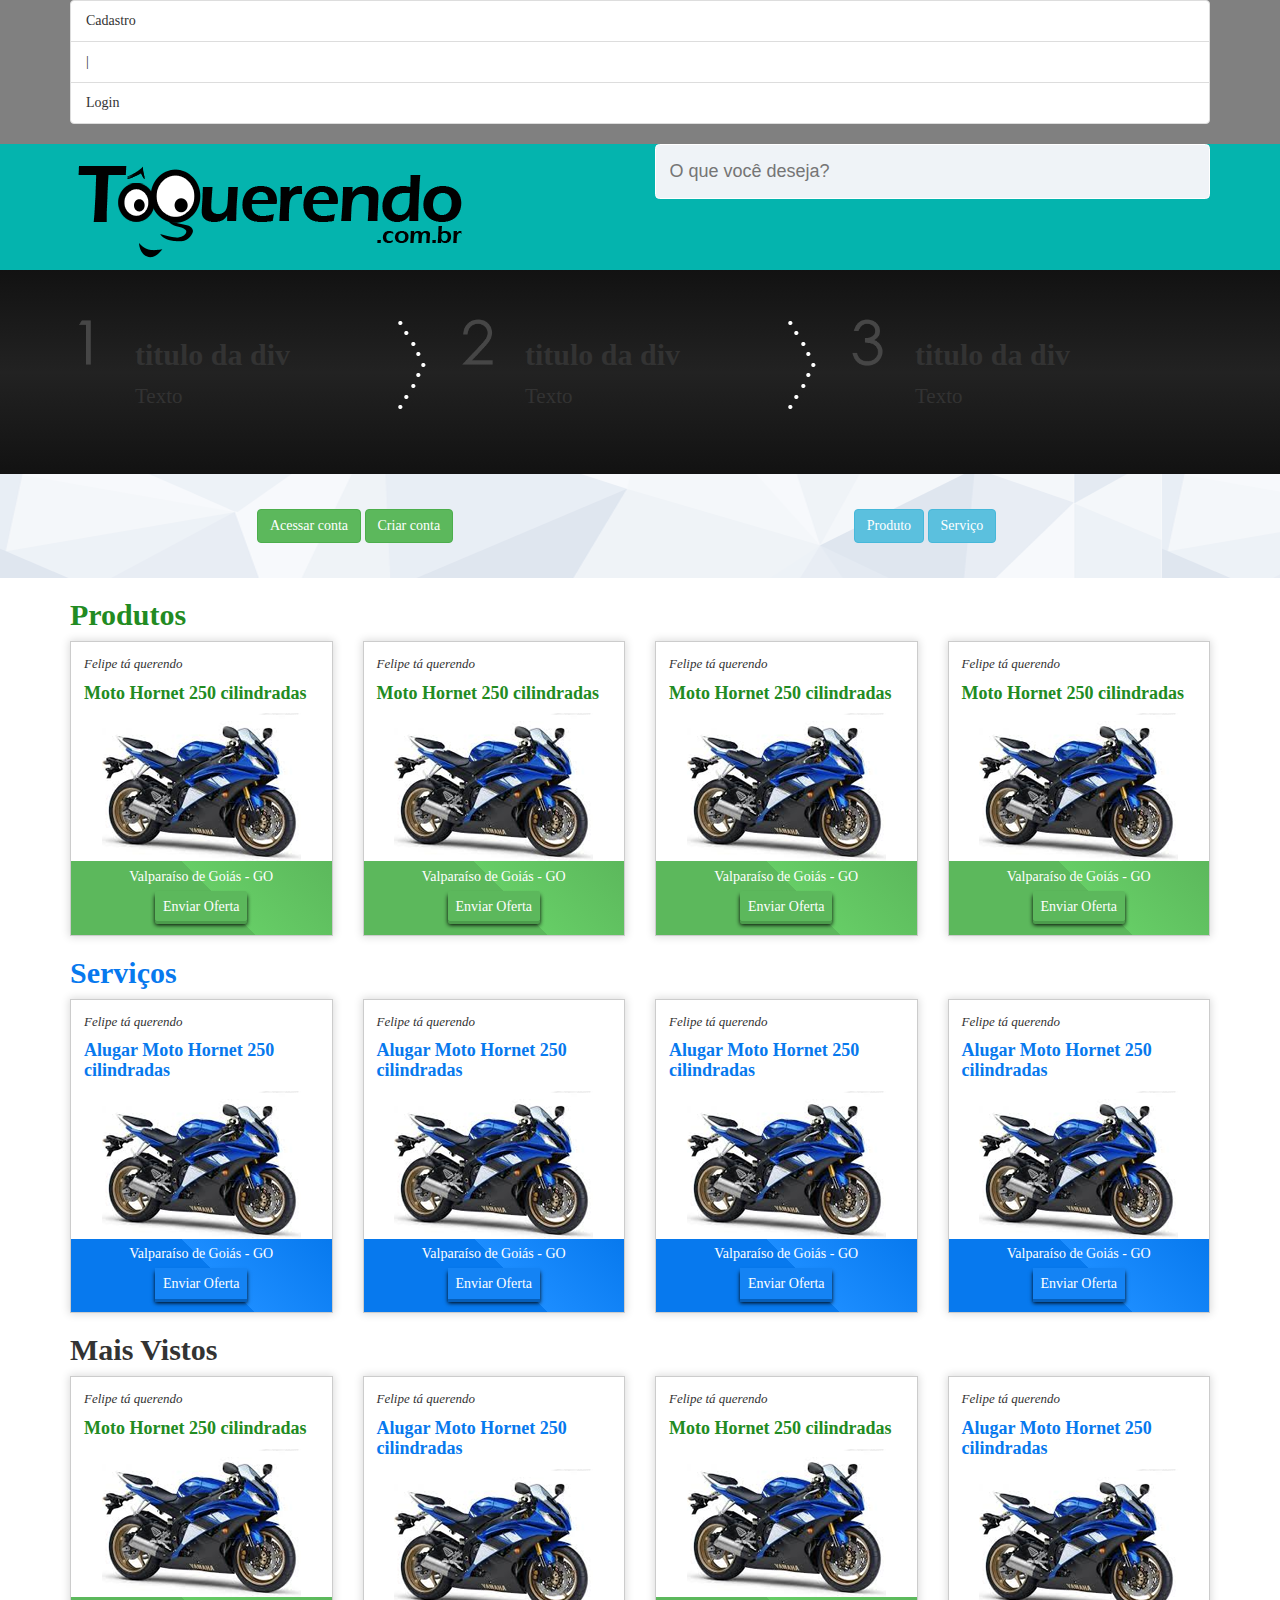
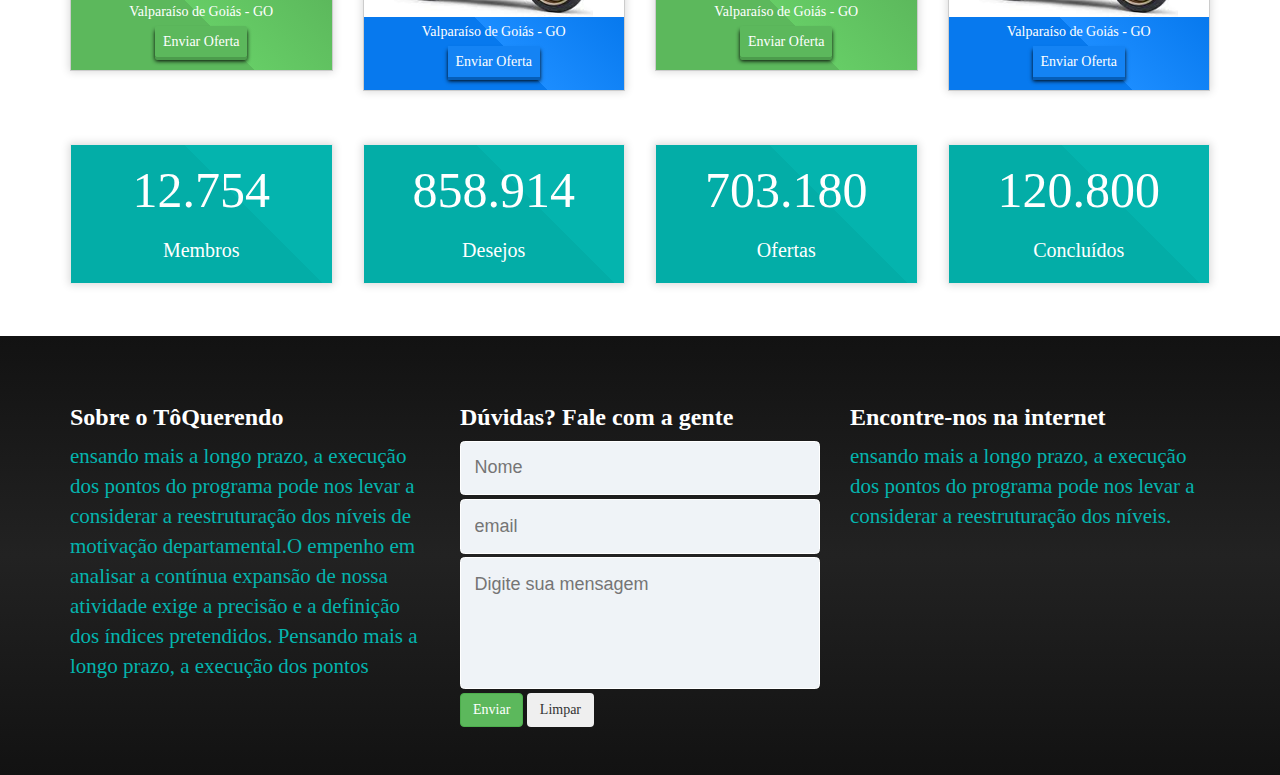
==== index.html @ a2e8df04 "novo layout" ====
<!DOCTYPE html PUBLIC "-//W3C//DTD XHTML 1.0 Transitional//EN" "http://www.w3.org/TR/xhtml1/DTD/xhtml1-transitional.dtd">
<html lang="pt-br" xmlns="http://www.w3.org/1999/xhtml">
    <head>
        <meta http-equiv="Content-Type" content="text/html; charset=utf-8" />
        <title>TôQuerendo</title>
        <meta name="description" content="TôQuerendo"/>
        <meta name="viewport" content="width=device-width,initial-scale=1"/>
        <link rel="shortcut icon" type="image/x-icon" href="favicon.ico"/>
        <link rel="sitemap" type="application/xml" title="Sitemap" href="sitemap.xml"/>
		<link rel="stylesheet" href="css/bootstrap.min.css"/>
		<link rel="stylesheet" href="css/toquerendo.css"/>
        <link rel="stylesheet" href="fonts/style.css">
            <!--<script src="http://ajax.googleapis.com/ajax/libs/jquery/1.4/jquery.min.js"></script>-->
            <script>
                !window.jQuery && document.write("<script src='js/jquery.min.js'><\/script>");
            </script>

            <!-- [if lt IE 9]>
            <script src="//html5shiv.googlecode.com/svn/trunk/html5.js"></script>
        <![endif]-->
    </head>
	<body>
		<header>
			<div class="content topBar">
				<div class="container">
					<ul class="list-group">				
						<li class="list-group-item">Cadastro</li>
						<li class="list-group-item">|</li>
						<li class="list-group-item">Login</li>
					</ul>
				</div>
			</div>
			<!-- fim topBar container -->
			
			<div class="container">				
				<div class="row">
					<div class="col-md-6">
						<img src="img/logo.png"/>
					</div>					
					<div class="col-md-6">
				         <input type="text" name="pesquisa" placeholder="O que você deseja?"/>
					</div>
				</div>										
			</div>
			<!-- fim header container -->			
		</header>
		<!-- fim header -->		
		<div class="jumbotron">
			<div class="container">
				<div class="row">
					<div class="col-lg-4">
						<div class="row">
							<div class="col-md-2 numero-1">
								<img width="100%;" src="img/bg1.png" />
							</div>
							<div class="col-md-8">
								<h2>titulo da div</h2>
								<p>Texto</p>
							</div>
							<div class="col-md-2"><span><img class="seta" src="img/seta.png"/></span></div>
						</div>
					</div>
					<div class="col-lg-4">
						<div class="row">
							<div class="col-md-2 numero-1">
								<img width="100%;" src="img/bg2.png" />
							</div>
							<div class="col-md-8">
								<h2>titulo da div</h2>
								<p>Texto</p>
							</div>
							<div class="col-md-2"><span><img class="seta" src="img/seta.png"/></span></div>
						</div>
					</div>
					<div class="col-lg-4">
						<div class="row">
							<div class="col-md-2 numero-1">
								<img width="100%;" src="img/bg3.png" />
							</div>
							<div class="col-md-10">
								<h2>titulo da div</h2>
								<p>Texto</p>
							</div>
							
						</div>
					</div>
				</div>		
			</div>		
		</div>
		<!-- fim jumbotron -->	
		
		<div class="content inicio top-margin-10">
			<div class="container">
				<div class="col-md-6 text-center">
					<input type="button" class="btn btn-success" value="Acessar conta" />
					<input type="button" class="btn btn-success" value="Criar conta" />
				</div>
				<div class="col-md-6 text-center">
					<input type="button" class="btn btn-info" value="Produto" />
					<input type="button" class="btn btn-info" value="Serviço" />
				</div>
			</div>
		</div>
		<!-- fim inicio -->	
		
		
		<div class="container">
			<h2 class="produto">Produtos</h2>
			<div class="row">
				<div class="col-md-3">
					<div class="item item-prod">
						<p class="user-item">Felipe tá querendo</p>
						<h4 class="produto">Moto Hornet 250 cilindradas</h4>
						<div class="img-item"><a href="#"><img src="img/moto.png"/></a></div>
						<div class="rodape-item rodape-prod">
							<p>Valparaíso de Goiás - GO</p>
							<a class="btn-pro" href="#">Enviar Oferta</a>
						</div>
					</div>
				</div>
				<div class="col-md-3">
					<div class="item item-prod">
						<p class="user-item">Felipe tá querendo</p>
						<h4 class="produto">Moto Hornet 250 cilindradas</h4>
						<div class="img-item"><a href="#"><img src="img/moto.png"/></a></div>
						<div class="rodape-item rodape-prod">
							<p>Valparaíso de Goiás - GO</p>
							<a class="btn-pro" href="#">Enviar Oferta</a>
						</div>
					</div>
				</div>
				<div class="col-md-3">
					<div class="item item-prod">
						<p class="user-item">Felipe tá querendo</p>
						<h4 class="produto">Moto Hornet 250 cilindradas</h4>
						<div class="img-item"><a href="#"><img src="img/moto.png"/></a></div>
						<div class="rodape-item rodape-prod">
							<p>Valparaíso de Goiás - GO</p>
							<a class="btn-pro" href="#">Enviar Oferta</a>
						</div>
					</div>
				</div>
				<div class="col-md-3">
					<div class="item item-prod">
						<p class="user-item">Felipe tá querendo</p>
						<h4 class="produto">Moto Hornet 250 cilindradas</h4>
						<div class="img-item"><a href="#"><img src="img/moto.png"/></a></div>
						<div class="rodape-item rodape-prod">
							<p>Valparaíso de Goiás - GO</p>
							<a class="btn-pro" href="#">Enviar Oferta</a>
						</div>
					</div>
				</div>
			</div>
			<!-- fim servicos -->
			
			<h2 class="servicos">Serviços</h2>
			<div class="row">
				<div class="col-md-3">
					<div class="item item-serv">
						<p class="user-item">Felipe tá querendo</p>
						<h4 class="servicos">Alugar Moto Hornet 250 cilindradas</h4>
						<div class="img-item"><a href="#"><img src="img/moto.png"/></a></div>
						<div class="rodape-item rodape-serv">
							<p>Valparaíso de Goiás - GO</p>
							<a class="btn-ser" href="#">Enviar Oferta</a>
						</div>
					</div>
				</div>
				<div class="col-md-3">
					<div class="item item-serv">
						<p class="user-item">Felipe tá querendo</p>
						<h4 class="servicos">Alugar Moto Hornet 250 cilindradas</h4>
						<div class="img-item"><a href="#"><img src="img/moto.png"/></a></div>
						<div class="rodape-item rodape-serv">
							<p>Valparaíso de Goiás - GO</p>
							<a class="btn-ser" href="#">Enviar Oferta</a>
						</div>
					</div>
				</div>
				<div class="col-md-3">
					<div class="item item-serv">
						<p class="user-item">Felipe tá querendo</p>
						<h4 class="servicos">Alugar Moto Hornet 250 cilindradas</h4>
						<div class="img-item"><a href="#"><img src="img/moto.png"/></a></div>
						<div class="rodape-item rodape-serv">
							<p>Valparaíso de Goiás - GO</p>
							<a class="btn-ser" href="#">Enviar Oferta</a>
						</div>
					</div>
				</div>
				<div class="col-md-3">
					<div class="item item-serv">
						<p class="user-item">Felipe tá querendo</p>
						<h4 class="servicos">Alugar Moto Hornet 250 cilindradas</h4>
						<div class="img-item"><a href="#"><img src="img/moto.png"/></a></div>
						<div class="rodape-item rodape-serv">
							<p>Valparaíso de Goiás - GO</p>
							<a class="btn-ser" href="#">Enviar Oferta</a>
						</div>
					</div>
				</div>
			</div>
			<h2>Mais Vistos</h2>
			<div class="row">
				<div class="col-md-3">
					<div class="item item-prod">
						<p class="user-item">Felipe tá querendo</p>
						<h4 class="produto">Moto Hornet 250 cilindradas</h4>
						<div class="img-item"><a href="#"><img src="img/moto.png"/></a></div>
						<div class="rodape-item rodape-prod">
							<p>Valparaíso de Goiás - GO</p>
							<a class="btn-pro" href="#">Enviar Oferta</a>
						</div>
					</div>
				</div>
				<div class="col-md-3">
					<div class="item item-serv">
						<p class="user-item">Felipe tá querendo</p>
						<h4 class="servicos">Alugar Moto Hornet 250 cilindradas</h4>
						<div class="img-item"><a href="#"><img src="img/moto.png"/></a></div>
						<div class="rodape-item rodape-serv">
							<p>Valparaíso de Goiás - GO</p>
							<a class="btn-ser" href="#">Enviar Oferta</a>
						</div>
					</div>
				</div>
				<div class="col-md-3">
					<div class="item item-prod">
						<p class="user-item">Felipe tá querendo</p>
						<h4 class="produto">Moto Hornet 250 cilindradas</h4>
						<div class="img-item"><a href="#"><img src="img/moto.png"/></a></div>
						<div class="rodape-item rodape-prod">
							<p>Valparaíso de Goiás - GO</p>
							<a class="btn-pro" href="#">Enviar Oferta</a>
						</div>
					</div>
				</div>
				<div class="col-md-3">
					<div class="item item-serv">
						<p class="user-item">Felipe tá querendo</p>
						<h4 class="servicos">Alugar Moto Hornet 250 cilindradas</h4>
						<div class="img-item"><a href="#"><img src="img/moto.png"/></a></div>
						<div class="rodape-item rodape-serv">
							<p>Valparaíso de Goiás - GO</p>
							<a class="btn-ser" href="#">Enviar Oferta</a>
						</div>
					</div>
				</div>
			</div>
			<!--fim mais vistos -->
			
			<div class="row">				
				<div class="col-md-3">
					<div class="contador">
						<p class="num-cont">12.754</p>
						<p>Membros</p>						
					</div>
				</div>
				<div class="col-md-3">
					<div class="contador">
						<p class="num-cont">858.914</p>
						<p>Desejos</p>						
					</div>
				</div>
				<div class="col-md-3">
					<div class="contador">
						<p class="num-cont">703.180</p>
						<p>Ofertas</p>						
					</div>
				</div>
				<div class="col-md-3">
					<div class="contador">
						<p class="num-cont">120.800</p>
						<p>Concluídos</p>						
					</div>
				</div>
			</div>			
		</div>
		
		<footer>
			<div class="jumbotron">
				<div class="container">
					<div class="row">
						<div class="col-lg-4">
							<h3>Sobre o TôQuerendo</h3>
							<p>ensando mais a longo prazo, a execução dos pontos do programa
							pode nos levar a considerar a reestruturação dos níveis de motivação 
							departamental.O empenho em analisar a contínua expansão de nossa 
							atividade exige a precisão e a definição dos índices pretendidos.
							Pensando mais a longo prazo, a execução dos pontos</p>
						</div>
						<div class="col-lg-4">
							<h3>Dúvidas? Fale com a gente</h3>
							<input type="text" placeholder="Nome"/>
							<input type="text" placeholder="email"/>
							<textarea rows="4" placeholder="Digite sua mensagem"></textarea>
							<input type="submit" class="btn btn-success" value="Enviar"/>
							<input type="reset" class="btn btn-clear" value="Limpar"/>
						</div>
						<div class="col-lg-4">
							<h3>Encontre-nos na internet</h3>
							<p>ensando mais a longo prazo, a execução dos pontos do programa
							pode nos levar a considerar a reestruturação dos níveis.</p>
						</div>
					</div>		
				</div>		
			</div>
			<!-- fim jumbotron -->			
		</footer>
		
	</body>
</html>
---- css/toquerendo.css ----
body{
	font-family: Century Gothic;
}

header{
	background:#04b4ae;
}
a:hover, a:active, a:focus {
     outline: 0;
}
h1, h2, h3, h4, h5, h6{
	font-weight:bolder;
}
img{
	border:0;
}
input[type="email"], input[type="text"], input[type="password"], textarea, select{
    background:#eff3f7;
    border-radius: .25em;
    border:1px solid #FFF;
    color:#333;
    font-family:Century Gothic, Helvetica, sans-serif;
    font-size:18px;
    padding:.75em;
	margin-bottom:1%;
    width:100%;
}
input[type="email"]:focus, input[type="text"]:focus, input[type="password"]:focus, select:focus, textarea:focus{
	background:#FFF;
	border:1px solid #e3eaea;
}
textarea{
	resize:none;
}
.topBar{
	background:gray;
}
.jumbotron{
	background: #121212; 
	background: -moz-linear-gradient(top, #121212 0%, #222222 50%, #121212 100%); 
	background: -webkit-gradient(linear, left top, left bottom, color-stop(0%,#121212), color-stop(50%,#222222), color-stop(100%,#121212)); 
	background: -webkit-linear-gradient(top, #121212 0%,#222222 50%,#121212 100%);
	background: -o-linear-gradient(top, #121212 0%,#222222 50%,#121212 100%); 
	background: -ms-linear-gradient(top, #121212 0%,#222222 50%,#121212 100%); 
	background: linear-gradient(to bottom, #121212 0%,#222222 50%,#121212 100%); 
	filter: progid:DXImageTransform.Microsoft.gradient( startColorstr='#121212', endColorstr='#121212',GradientType=0 );
	margin-bottom:0;
}
.numero{
	padding:0;
	margin:0;
	font-size:165px;
}
.numero-1 img{
    
}
.inicio{
	background-image: url(../img/bg4.png);
	vertical-align: middle;
}
.top-margin-10{
	padding:35px;
}
.item{
	border: 1px solid #ccc;
	box-shadow: 0 0 8px 1px #dbdbdb;
}
.item-prod:hover{
	border: 1px solid #5cb85c;
}

.item h4{
	padding-left:5%;
	padding-right:5%;
}
p.user-item{
	font-size:13px;
    font-style: italic;	
	padding-top:5%;
	padding-left:5%;
	text-align:left;	
}
div.img-item {
    text-align:center;
    margin:0 auto;
}
.rodape-item{
	color:#FFF;
	text-align:center;
	padding-bottom:7%;
	padding-top:2%;
}
.produto{
	color: #228B22;
}
a.btn-pro {
	color:#FFF;
	background:#5cb85c !important;	
	border-radius: 2px 2px 2px 2px;
	box-shadow: 0px 3px 0px #4c9c4c, 0px 4px 4px black;
	text-decoration:none;
	padding:3%;
}
a.btn-pro:hover{
	background:#63c663 !important;
	box-shadow: 0px 3px 0px #4ea04e, 0px 4px 4px black;
}
.rodape-prod{
	background: rgb(92,184,92); /* Old browsers */
    background: -moz-linear-gradient(45deg,  rgba(92,184,92,1) 0%, rgba(92,184,92,1) 55%, rgba(102,205,102,1) 55%, rgba(92,184,92,1) 100%); /* FF3.6+ */
    background: -webkit-gradient(linear, left bottom, right top, color-stop(0%,rgba(92,184,92,1)), color-stop(55%,rgba(92,184,92,1)), color-stop(55%,rgba(102,205,102,1)), color-stop(100%,rgba(92,184,92,1))); /* Chrome,Safari4+ */
    background: -webkit-linear-gradient(45deg,  rgba(92,184,92,1) 0%,rgba(92,184,92,1) 55%,rgba(102,205,102,1) 55%,rgba(92,184,92,1) 100%); /* Chrome10+,Safari5.1+ */
    background: -o-linear-gradient(45deg,  rgba(92,184,92,1) 0%,rgba(92,184,92,1) 55%,rgba(102,205,102,1) 55%,rgba(92,184,92,1) 100%); /* Opera 11.10+ */
    background: -ms-linear-gradient(45deg,  rgba(92,184,92,1) 0%,rgba(92,184,92,1) 55%,rgba(102,205,102,1) 55%,rgba(92,184,92,1) 100%); /* IE10+ */
    background: linear-gradient(45deg,  rgba(92,184,92,1) 0%,rgba(92,184,92,1) 55%,rgba(102,205,102,1) 55%,rgba(92,184,92,1) 100%); /* W3C */
    filter: progid:DXImageTransform.Microsoft.gradient( startColorstr='#5cb85c', endColorstr='#5cb85c',GradientType=1 ); /* IE6-9 fallback on horizontal gradient */ 
}

.servicos{
	color:#0779ee;
}
.item-serv:hover{
	border: 1px solid #0779ee;
}
.rodape-serv{
	background: rgb(7,121,238); /* Old browsers */
    background: -moz-linear-gradient(45deg,  rgba(7,121,238,1) 0%, rgba(7,121,238,1) 55%, rgba(28,141,255,1) 55%, rgba(7,121,238,1) 100%); /* FF3.6+ */
    background: -webkit-gradient(linear, left bottom, right top, color-stop(0%,rgba(7,121,238,1)), color-stop(55%,rgba(7,121,238,1)), color-stop(55%,rgba(28,141,255,1)), color-stop(100%,rgba(7,121,238,1))); /* Chrome,Safari4+ */
    background: -webkit-linear-gradient(45deg,  rgba(7,121,238,1) 0%,rgba(7,121,238,1) 55%,rgba(28,141,255,1) 55%,rgba(7,121,238,1) 100%); /* Chrome10+,Safari5.1+ */
    background: -o-linear-gradient(45deg,  rgba(7,121,238,1) 0%,rgba(7,121,238,1) 55%,rgba(28,141,255,1) 55%,rgba(7,121,238,1) 100%); /* Opera 11.10+ */
    background: -ms-linear-gradient(45deg,  rgba(7,121,238,1) 0%,rgba(7,121,238,1) 55%,rgba(28,141,255,1) 55%,rgba(7,121,238,1) 100%); /* IE10+ */
    background: linear-gradient(45deg,  rgba(7,121,238,1) 0%,rgba(7,121,238,1) 55%,rgba(28,141,255,1) 55%,rgba(7,121,238,1) 100%); /* W3C */
    filter: progid:DXImageTransform.Microsoft.gradient( startColorstr='#0779ee', endColorstr='#0779ee',GradientType=1 ); /* IE6-9 fallback on horizontal gradient */
}
a.btn-ser{
	color:#FFF;
    background:#1483f4;
    box-shadow: 0px 3px 0px #065eb9, 0px 4px 4px #000;
	text-decoration:none;
	padding:3%;
}
a.btn-ser:hover{
	background:#1c8dff;
}
.contador{
	background: #03ada7; /* Old browsers */
    background: -moz-linear-gradient(45deg,  #03ada7 0%, #03ada7 63%, #04b4ae 63%, #04b4ae 63%, #04b4ae 100%); /* FF3.6+ */
    background: -webkit-gradient(linear, left bottom, right top, color-stop(0%,#03ada7), color-stop(63%,#03ada7), color-stop(63%,#04b4ae), color-stop(63%,#04b4ae), color-stop(100%,#04b4ae)); /* Chrome,Safari4+ */
    background: -webkit-linear-gradient(45deg,  #03ada7 0%,#03ada7 63%,#04b4ae 63%,#04b4ae 63%,#04b4ae 100%); /* Chrome10+,Safari5.1+ */
    background: -o-linear-gradient(45deg,  #03ada7 0%,#03ada7 63%,#04b4ae 63%,#04b4ae 63%,#04b4ae 100%); /* Opera 11.10+ */
    background: -ms-linear-gradient(45deg,  #03ada7 0%,#03ada7 63%,#04b4ae 63%,#04b4ae 63%,#04b4ae 100%); /* IE10+ */
    background: linear-gradient(45deg,  #03ada7 0%,#03ada7 63%,#04b4ae 63%,#04b4ae 63%,#04b4ae 100%); /* W3C */
    filter: progid:DXImageTransform.Microsoft.gradient( startColorstr='#03ada7', endColorstr='#04b4ae',GradientType=1 ); /* IE6-9 fallback on horizontal gradient */
    border: solid 1px #E8E8E8;
	color:#FFF;
    font-size:20px;
    box-shadow: 0 0 8px 1px #dbdbdb; 
    margin-bottom:20%;
	margin-top:20%;
	padding-bottom:3%;
    padding-top:4%;
    text-align: center;
}
p.num-cont{
	font-size:50px;
}
footer h3{
	color:#FFF;
}

footer p{
	color:#04b4ae;
}
---- fonts/style.css ----
@font-face {
	font-family: 'rafael';
	src:url('rafael.eot?-xytyq8');
	src:url('rafael.eot?#iefix-xytyq8') format('embedded-opentype'),
		url('rafael.woff?-xytyq8') format('woff'),
		url('rafael.ttf?-xytyq8') format('truetype'),
		url('rafael.svg?-xytyq8#rafael') format('svg');
	font-weight: normal;
	font-style: normal;
}

[class^="icon-"], [class*=" icon-"] {
	font-family: 'rafael';
	speak: none;
	font-style: normal;
	font-weight: normal;
	font-variant: normal;
	text-transform: none;
	line-height: 1;

	/* Better Font Rendering =========== */
	-webkit-font-smoothing: antialiased;
	-moz-osx-font-smoothing: grayscale;
}

.icon-home:before {
	content: "\e600";
}
.icon-home2:before {
	content: "\e601";
	
}
.icon-home3:before {
	content: "\e602";
}
.icon-office:before {
	content: "\e603";
}
.icon-newspaper:before {
	content: "\e604";
}
.icon-pencil:before {
	content: "\e605";
}
.icon-pencil2:before {
	content: "\e606";
}
.icon-quill:before {
	content: "\e607";
}
.icon-pen:before {
	content: "\e608";
}
.icon-blog:before {
	content: "\e609";
}
.icon-droplet:before {
	content: "\e60a";
}
.icon-paint-format:before {
	content: "\e60b";
}
.icon-image:before {
	content: "\e60c";
}
.icon-image2:before {
	content: "\e60d";
}
.icon-images:before {
	content: "\e60e";
}
.icon-camera:before {
	content: "\e60f";
}
.icon-music:before {
	content: "\e610";
}
.icon-headphones:before {
	content: "\e611";
}
.icon-play:before {
	content: "\e612";
}
.icon-film:before {
	content: "\e613";
}
.icon-camera2:before {
	content: "\e614";
}
.icon-dice:before {
	content: "\e615";
}
.icon-pacman:before {
	content: "\e616";
}
.icon-spades:before {
	content: "\e617";
}
.icon-clubs:before {
	content: "\e618";
}
.icon-diamonds:before {
	content: "\e619";
}
.icon-pawn:before {
	content: "\e61a";
}
.icon-bullhorn:before {
	content: "\e61b";
}
.icon-connection:before {
	content: "\e61c";
}
.icon-podcast:before {
	content: "\e61d";
}
.icon-feed:before {
	content: "\e61e";
}
.icon-book:before {
	content: "\e61f";
}
.icon-books:before {
	content: "\e620";
}
.icon-library:before {
	content: "\e621";
}
.icon-file:before {
	content: "\e622";
}
.icon-profile:before {
	content: "\e623";
}
.icon-file2:before {
	content: "\e624";
}
.icon-file3:before {
	content: "\e625";
}
.icon-file4:before {
	content: "\e626";
}
.icon-copy:before {
	content: "\e627";
}
.icon-copy2:before {
	content: "\e628";
}
.icon-copy3:before {
	content: "\e629";
}
.icon-paste:before {
	content: "\e62a";
}
.icon-paste2:before {
	content: "\e62b";
}
.icon-paste3:before {
	content: "\e62c";
}
.icon-stack:before {
	content: "\e62d";
}
.icon-folder:before {
	content: "\e62e";
}
.icon-folder-open:before {
	content: "\e62f";
}
.icon-tag:before {
	content: "\e630";
}
.icon-tags:before {
	content: "\e631";
}
.icon-barcode:before {
	content: "\e632";
}
.icon-qrcode:before {
	content: "\e633";
}
.icon-ticket:before {
	content: "\e634";
}
.icon-cart:before {
	content: "\e635";
}
.icon-cart2:before {
	content: "\e636";
}
.icon-cart3:before {
	content: "\e637";
}
.icon-coin:before {
	content: "\e638";
}
.icon-credit:before {
	content: "\e639";
}
.icon-calculate:before {
	content: "\e63a";
}
.icon-support:before {
	content: "\e63b";
}
.icon-phone:before {
	content: "\e63c";
}
.icon-phone-hang-up:before {
	content: "\e63d";
}
.icon-address-book:before {
	content: "\e63e";
}
.icon-notebook:before {
	content: "\e63f";
}
.icon-envelope:before {
	content: "\e640";
}
.icon-pushpin:before {
	content: "\e641";
}
.icon-location:before {
	content: "\e642";
}
.icon-location2:before {
	content: "\e643";
}
.icon-compass:before {
	content: "\e644";
}
.icon-map:before {
	content: "\e645";
}
.icon-map2:before {
	content: "\e646";
}
.icon-history:before {
	content: "\e647";
}
.icon-clock:before {
	content: "\e648";
}
.icon-clock2:before {
	content: "\e649";
}
.icon-alarm:before {
	content: "\e64a";
}
.icon-alarm2:before {
	content: "\e64b";
}
.icon-bell:before {
	content: "\e64c";
}
.icon-stopwatch:before {
	content: "\e64d";
}
.icon-calendar:before {
	content: "\e64e";
}
.icon-calendar2:before {
	content: "\e64f";
}
.icon-print:before {
	content: "\e650";
}
.icon-keyboard:before {
	content: "\e651";
}
.icon-screen:before {
	content: "\e652";
}
.icon-laptop:before {
	content: "\e653";
}
.icon-mobile:before {
	content: "\e654";
}
.icon-mobile2:before {
	content: "\e655";
}
.icon-tablet:before {
	content: "\e656";
}
.icon-tv:before {
	content: "\e657";
}
.icon-cabinet:before {
	content: "\e658";
}
.icon-drawer:before {
	content: "\e659";
}
.icon-drawer2:before {
	content: "\e65a";
}
.icon-drawer3:before {
	content: "\e65b";
}
.icon-box-add:before {
	content: "\e65c";
}
.icon-box-remove:before {
	content: "\e65d";
}
.icon-download:before {
	content: "\e65e";
}
.icon-upload:before {
	content: "\e65f";
}
.icon-disk:before {
	content: "\e660";
}
.icon-storage:before {
	content: "\e661";
}
.icon-undo:before {
	content: "\e662";
}
.icon-redo:before {
	content: "\e663";
}
.icon-flip:before {
	content: "\e664";
}
.icon-flip2:before {
	content: "\e665";
}
.icon-undo2:before {
	content: "\e666";
}
.icon-redo2:before {
	content: "\e667";
}
.icon-forward:before {
	content: "\e668";
}
.icon-reply:before {
	content: "\e669";
}
.icon-bubble:before {
	content: "\e66a";
}
.icon-bubbles:before {
	content: "\e66b";
}
.icon-bubbles2:before {
	content: "\e66c";
}
.icon-bubble2:before {
	content: "\e66d";
}
.icon-bubbles3:before {
	content: "\e66e";
}
.icon-bubbles4:before {
	content: "\e66f";
}
.icon-user:before {
	content: "\e670";
}
.icon-users:before {
	content: "\e671";
}
.icon-user2:before {
	content: "\e672";
}
.icon-users2:before {
	content: "\e673";
}
.icon-user3:before {
	content: "\e674";
}
.icon-user4:before {
	content: "\e675";
}
.icon-quotes-left:before {
	content: "\e676";
}
.icon-busy:before {
	content: "\e677";
}
.icon-spinner:before {
	content: "\e678";
}
.icon-spinner2:before {
	content: "\e679";
}
.icon-spinner3:before {
	content: "\e67a";
}
.icon-spinner4:before {
	content: "\e67b";
}
.icon-spinner5:before {
	content: "\e67c";
}
.icon-spinner6:before {
	content: "\e67d";
}
.icon-binoculars:before {
	content: "\e67e";
}
.icon-search:before {
	content: "\e67f";
}
.icon-zoomin:before {
	content: "\e680";
}
.icon-zoomout:before {
	content: "\e681";
}
.icon-expand:before {
	content: "\e682";
}
.icon-contract:before {
	content: "\e683";
}
.icon-expand2:before {
	content: "\e684";
}
.icon-contract2:before {
	content: "\e685";
}
.icon-key:before {
	content: "\e686";
}
.icon-key2:before {
	content: "\e687";
}
.icon-lock:before {
	content: "\e688";
}
.icon-lock2:before {
	content: "\e689";
}
.icon-unlocked:before {
	content: "\e68a";
}
.icon-wrench:before {
	content: "\e68b";
}
.icon-settings:before {
	content: "\e68c";
}
.icon-equalizer:before {
	content: "\e68d";
}
.icon-cog:before {
	content: "\e68e";
}
.icon-cogs:before {
	content: "\e68f";
}
.icon-cog2:before {
	content: "\e690";
}
.icon-hammer:before {
	content: "\e691";
}
.icon-wand:before {
	content: "\e692";
}
.icon-aid:before {
	content: "\e693";
}
.icon-bug:before {
	content: "\e694";
}
.icon-pie:before {
	content: "\e695";
}
.icon-stats:before {
	content: "\e696";
}
.icon-bars:before {
	content: "\e697";
}
.icon-bars2:before {
	content: "\e698";
}
.icon-gift:before {
	content: "\e699";
}
.icon-trophy:before {
	content: "\e69a";
}
.icon-glass:before {
	content: "\e69b";
}
.icon-mug:before {
	content: "\e69c";
}
.icon-food:before {
	content: "\e69d";
}
.icon-leaf:before {
	content: "\e69e";
}
.icon-rocket:before {
	content: "\e69f";
}
.icon-meter:before {
	content: "\e6a0";
}
.icon-meter2:before {
	content: "\e6a1";
}
.icon-dashboard:before {
	content: "\e6a2";
}
.icon-hammer2:before {
	content: "\e6a3";
}
.icon-fire:before {
	content: "\e6a4";
}
.icon-lab:before {
	content: "\e6a5";
}
.icon-magnet:before {
	content: "\e6a6";
}
.icon-remove:before {
	content: "\e6a7";
}
.icon-remove2:before {
	content: "\e6a8";
}
.icon-briefcase:before {
	content: "\e6a9";
}
.icon-airplane:before {
	content: "\e6aa";
}
.icon-truck:before {
	content: "\e6ab";
}
.icon-road:before {
	content: "\e6ac";
}
.icon-accessibility:before {
	content: "\e6ad";
}
.icon-target:before {
	content: "\e6ae";
}
.icon-shield:before {
	content: "\e6af";
}
.icon-lightning:before {
	content: "\e6b0";
}
.icon-switch:before {
	content: "\e6b1";
}
.icon-powercord:before {
	content: "\e6b2";
}
.icon-signup:before {
	content: "\e6b3";
}
.icon-list:before {
	content: "\e6b4";
}
.icon-list2:before {
	content: "\e6b5";
}
.icon-numbered-list:before {
	content: "\e6b6";
}
.icon-menu:before {
	content: "\e6b7";
}
.icon-menu2:before {
	content: "\e6b8";
}
.icon-tree:before {
	content: "\e6b9";
}
.icon-cloud:before {
	content: "\e6ba";
}
.icon-cloud-download:before {
	content: "\e6bb";
}
.icon-cloud-upload:before {
	content: "\e6bc";
}
.icon-download2:before {
	content: "\e6bd";
}
.icon-upload2:before {
	content: "\e6be";
}
.icon-download3:before {
	content: "\e6bf";
}
.icon-upload3:before {
	content: "\e6c0";
}
.icon-globe:before {
	content: "\e6c1";
}
.icon-earth:before {
	content: "\e6c2";
}
.icon-link:before {
	content: "\e6c3";
}
.icon-flag:before {
	content: "\e6c4";
}
.icon-attachment:before {
	content: "\e6c5";
}
.icon-eye:before {
	content: "\e6c6";
}
.icon-eye-blocked:before {
	content: "\e6c7";
}
.icon-eye2:before {
	content: "\e6c8";
}
.icon-bookmark:before {
	content: "\e6c9";
}
.icon-bookmarks:before {
	content: "\e6ca";
}
.icon-brightness-medium:before {
	content: "\e6cb";
}
.icon-brightness-contrast:before {
	content: "\e6cc";
}
.icon-contrast:before {
	content: "\e6cd";
}
.icon-star:before {
	content: "\e6ce";
}
.icon-star2:before {
	content: "\e6cf";
}
.icon-star3:before {
	content: "\e6d0";
}
.icon-heart:before {
	content: "\e6d1";
}
.icon-heart2:before {
	content: "\e6d2";
}
.icon-heart-broken:before {
	content: "\e6d3";
}
.icon-thumbs-up:before {
	content: "\e6d4";
}
.icon-thumbs-up2:before {
	content: "\e6d5";
}
.icon-happy:before {
	content: "\e6d6";
}
.icon-happy2:before {
	content: "\e6d7";
}
.icon-smiley:before {
	content: "\e6d8";
}
.icon-smiley2:before {
	content: "\e6d9";
}
.icon-tongue:before {
	content: "\e6da";
}
.icon-tongue2:before {
	content: "\e6db";
}
.icon-sad:before {
	content: "\e6dc";
}
.icon-sad2:before {
	content: "\e6dd";
}
.icon-wink:before {
	content: "\e6de";
}
.icon-wink2:before {
	content: "\e6df";
}
.icon-grin:before {
	content: "\e6e0";
}
.icon-grin2:before {
	content: "\e6e1";
}
.icon-cool:before {
	content: "\e6e2";
}
.icon-cool2:before {
	content: "\e6e3";
}
.icon-angry:before {
	content: "\e6e4";
}
.icon-angry2:before {
	content: "\e6e5";
}
.icon-evil:before {
	content: "\e6e6";
}
.icon-evil2:before {
	content: "\e6e7";
}
.icon-shocked:before {
	content: "\e6e8";
}
.icon-shocked2:before {
	content: "\e6e9";
}
.icon-confused:before {
	content: "\e6ea";
}
.icon-confused2:before {
	content: "\e6eb";
}
.icon-neutral:before {
	content: "\e6ec";
}
.icon-neutral2:before {
	content: "\e6ed";
}
.icon-wondering:before {
	content: "\e6ee";
}
.icon-wondering2:before {
	content: "\e6ef";
}
.icon-point-up:before {
	content: "\e6f0";
}
.icon-point-right:before {
	content: "\e6f1";
}
.icon-point-down:before {
	content: "\e6f2";
}
.icon-point-left:before {
	content: "\e6f3";
}
.icon-warning:before {
	content: "\e6f4";
}
.icon-notification:before {
	content: "\e6f5";
}
.icon-question:before {
	content: "\e6f6";
}
.icon-info:before {
	content: "\e6f7";
}
.icon-info2:before {
	content: "\e6f8";
}
.icon-blocked:before {
	content: "\e6f9";
}
.icon-cancel-circle:before {
	content: "\e6fa";
}
.icon-checkmark-circle:before {
	content: "\e6fb";
}
.icon-spam:before {
	content: "\e6fc";
}
.icon-close:before {
	content: "\e6fd";
}
.icon-checkmark:before {
	content: "\e6fe";
}
.icon-checkmark2:before {
	content: "\e6ff";
}
.icon-spell-check:before {
	content: "\e700";
}
.icon-minus:before {
	content: "\e701";
}
.icon-plus:before {
	content: "\e702";
}
.icon-enter:before {
	content: "\e703";
}
.icon-exit:before {
	content: "\e704";
}
.icon-play2:before {
	content: "\e705";
}
.icon-pause:before {
	content: "\e706";
}
.icon-stop:before {
	content: "\e707";
}
.icon-backward:before {
	content: "\e708";
}
.icon-forward2:before {
	content: "\e709";
}
.icon-play3:before {
	color:green;
	content: "\e70a";
}
.icon-pause2:before {
	content: "\e70b";
}
.icon-stop2:before {
	content: "\e70c";
}
.icon-backward2:before {
	content: "\e70d";
}
.icon-forward3:before {
	content: "\e70e";
}
.icon-first:before {
	content: "\e70f";
}
.icon-last:before {
	content: "\e710";
}
.icon-previous:before {
	content: "\e711";
}
.icon-next:before {
	content: "\e712";
}
.icon-eject:before {
	content: "\e713";
}
.icon-volume-high:before {
	content: "\e714";
}
.icon-volume-medium:before {
	content: "\e715";
}
.icon-volume-low:before {
	content: "\e716";
}
.icon-volume-mute:before {
	content: "\e717";
}
.icon-volume-mute2:before {
	content: "\e718";
}
.icon-volume-increase:before {
	content: "\e719";
}
.icon-volume-decrease:before {
	content: "\e71a";
}
.icon-loop:before {
	content: "\e71b";
}
.icon-loop2:before {
	content: "\e71c";
}
.icon-loop3:before {
	content: "\e71d";
}
.icon-shuffle:before {
	content: "\e71e";
}
.icon-arrow-up-left:before {
	content: "\e71f";
}
.icon-arrow-up:before {
	content: "\e720";
}
.icon-arrow-up-right:before {
	content: "\e721";
}
.icon-arrow-right:before {
	content: "\e722";
}
.icon-arrow-down-right:before {
	content: "\e723";
}
.icon-arrow-down:before {
	content: "\e724";
}
.icon-arrow-down-left:before {
	content: "\e725";
}
.icon-arrow-left:before {
	content: "\e726";
}
.icon-arrow-up-left2:before {
	content: "\e727";
}
.icon-arrow-up2:before {
	content: "\e728";
}
.icon-arrow-up-right2:before {
	content: "\e729";
}
.icon-arrow-right2:before {
	content: "\e72a";
}
.icon-arrow-down-right2:before {
	content: "\e72b";
}
.icon-arrow-down2:before {
	content: "\e72c";
}
.icon-arrow-down-left2:before {
	content: "\e72d";
}
.icon-arrow-left2:before {
	content: "\e72e";
}
.icon-arrow-up-left3:before {
	content: "\e72f";
}
.icon-arrow-up3:before {
	content: "\e730";
}
.icon-arrow-up-right3:before {
	content: "\e731";
}
.icon-arrow-right3:before {
	content: "\e732";
}
.icon-arrow-down-right3:before {
	content: "\e733";
}
.icon-arrow-down3:before {
	content: "\e734";
}
.icon-arrow-down-left3:before {
	content: "\e735";
}
.icon-arrow-left3:before {
	content: "\e736";
}
.icon-tab:before {
	content: "\e737";
}
.icon-checkbox-checked:before {
	content: "\e738";
}
.icon-checkbox-unchecked:before {
	content: "\e739";
}
.icon-checkbox-partial:before {
	content: "\e73a";
}
.icon-radio-checked:before {
	content: "\e73b";
}
.icon-radio-unchecked:before {
	content: "\e73c";
}
.icon-crop:before {
	content: "\e73d";
}
.icon-scissors:before {
	content: "\e73e";
}
.icon-filter:before {
	content: "\e73f";
}
.icon-filter2:before {
	content: "\e740";
}
.icon-font:before {
	content: "\e741";
}
.icon-text-height:before {
	content: "\e742";
}
.icon-text-width:before {
	content: "\e743";
}
.icon-bold:before {
	content: "\e744";
}
.icon-underline:before {
	content: "\e745";
}
.icon-italic:before {
	content: "\e746";
}
.icon-strikethrough:before {
	content: "\e747";
}
.icon-omega:before {
	content: "\e748";
}
.icon-sigma:before {
	content: "\e749";
}
.icon-table:before {
	content: "\e74a";
}
.icon-table2:before {
	content: "\e74b";
}
.icon-insert-template:before {
	content: "\e74c";
}
.icon-pilcrow:before {
	content: "\e74d";
}
.icon-lefttoright:before {
	content: "\e74e";
}
.icon-righttoleft:before {
	content: "\e74f";
}
.icon-paragraph-left:before {
	content: "\e750";
}
.icon-paragraph-center:before {
	content: "\e751";
}
.icon-paragraph-right:before {
	content: "\e752";
}
.icon-paragraph-justify:before {
	content: "\e753";
}
.icon-paragraph-left2:before {
	content: "\e754";
}
.icon-paragraph-center2:before {
	content: "\e755";
}
.icon-paragraph-right2:before {
	content: "\e756";
}
.icon-paragraph-justify2:before {
	content: "\e757";
}
.icon-indent-increase:before {
	content: "\e758";
}
.icon-indent-decrease:before {
	content: "\e759";
}
.icon-newtab:before {
	content: "\e75a";
}
.icon-embed:before {
	content: "\e75b";
}
.icon-code:before {
	content: "\e75c";
}
.icon-console:before {
	content: "\e75d";
}
.icon-share:before {
	content: "\e75e";
}
.icon-mail:before {
	content: "\e75f";
}
.icon-mail2:before {
	content: "\e760";
}
.icon-mail3:before {
	content: "\e761";
}
.icon-mail4:before {
	content: "\e762";
}
.icon-google:before {
	content: "\e763";
}
.icon-googleplus:before {
	content: "\e764";
}
.icon-googleplus2:before {
	content: "\e765";
}
.icon-googleplus3:before {
	content: "\e766";
}
.icon-googleplus4:before {
	content: "\e767";
}
.icon-google-drive:before {
	content: "\e768";
}
.icon-facebook:before {
	content: "\e769";
}
.icon-facebook2:before {
	content: "\e76a";
}
.icon-facebook3:before {
	content: "\e76b";
}
.icon-instagram:before {
	content: "\e76c";
}
.icon-twitter:before {
	content: "\e76d";
}
.icon-twitter2:before {
	content: "\e76e";
}
.icon-twitter3:before {
	content: "\e76f";
}
.icon-feed2:before {
	content: "\e770";
}
.icon-feed3:before {
	content: "\e771";
}
.icon-feed4:before {
	content: "\e772";
}
.icon-youtube:before {
	content: "\e773";
}
.icon-youtube2:before {
	content: "\e774";
}
.icon-vimeo:before {
	content: "\e775";
}
.icon-vimeo2:before {
	content: "\e776";
}
.icon-vimeo3:before {
	content: "\e777";
}
.icon-lanyrd:before {
	content: "\e778";
}
.icon-flickr:before {
	content: "\e779";
}
.icon-flickr2:before {
	content: "\e77a";
}
.icon-flickr3:before {
	content: "\e77b";
}
.icon-flickr4:before {
	content: "\e77c";
}
.icon-picassa:before {
	content: "\e77d";
}
.icon-picassa2:before {
	content: "\e77e";
}
.icon-dribbble:before {
	content: "\e77f";
}
.icon-dribbble2:before {
	content: "\e780";
}
.icon-dribbble3:before {
	content: "\e781";
}
.icon-forrst:before {
	content: "\e782";
}
.icon-forrst2:before {
	content: "\e783";
}
.icon-deviantart:before {
	content: "\e784";
}
.icon-deviantart2:before {
	content: "\e785";
}
.icon-steam:before {
	content: "\e786";
}
.icon-steam2:before {
	content: "\e787";
}
.icon-github:before {
	content: "\e788";
}
.icon-github2:before {
	content: "\e789";
}
.icon-github3:before {
	content: "\e78a";
}
.icon-github4:before {
	content: "\e78b";
}
.icon-github5:before {
	content: "\e78c";
}
.icon-wordpress:before {
	content: "\e78d";
}
.icon-wordpress2:before {
	content: "\e78e";
}
.icon-joomla:before {
	content: "\e78f";
}
.icon-blogger:before {
	content: "\e790";
}
.icon-blogger2:before {
	content: "\e791";
}
.icon-tumblr:before {
	content: "\e792";
}
.icon-tumblr2:before {
	content: "\e793";
}
.icon-yahoo:before {
	content: "\e794";
}
.icon-tux:before {
	content: "\e795";
}
.icon-apple:before {
	content: "\e796";
}
.icon-finder:before {
	content: "\e797";
}
.icon-android:before {
	content: "\e798";
}
.icon-windows:before {
	content: "\e799";
}
.icon-windows8:before {
	content: "\e79a";
}
.icon-soundcloud:before {
	content: "\e79b";
}
.icon-soundcloud2:before {
	content: "\e79c";
}
.icon-skype:before {
	content: "\e79d";
}
.icon-reddit:before {
	content: "\e79e";
}
.icon-linkedin:before {
	content: "\e79f";
}
.icon-lastfm:before {
	content: "\e7a0";
}
.icon-lastfm2:before {
	content: "\e7a1";
}
.icon-delicious:before {
	content: "\e7a2";
}
.icon-stumbleupon:before {
	content: "\e7a3";
}
.icon-stumbleupon2:before {
	content: "\e7a4";
}
.icon-stackoverflow:before {
	content: "\e7a5";
}
.icon-pinterest:before {
	content: "\e7a6";
}
.icon-pinterest2:before {
	content: "\e7a7";
}
.icon-xing:before {
	content: "\e7a8";
}
.icon-xing2:before {
	content: "\e7a9";
}
.icon-flattr:before {
	content: "\e7aa";
}
.icon-foursquare:before {
	content: "\e7ab";
}
.icon-foursquare2:before {
	content: "\e7ac";
}
.icon-paypal:before {
	content: "\e7ad";
}
.icon-paypal2:before {
	content: "\e7ae";
}
.icon-paypal3:before {
	content: "\e7af";
}
.icon-yelp:before {
	content: "\e7b0";
}
.icon-libreoffice:before {
	content: "\e7b1";
}
.icon-file-pdf:before {
	content: "\e7b2";
}
.icon-file-openoffice:before {
	content: "\e7b3";
}
.icon-file-word:before {
	content: "\e7b4";
}
.icon-file-excel:before {
	content: "\e7b5";
}
.icon-file-zip:before {
	content: "\e7b6";
}
.icon-file-powerpoint:before {
	content: "\e7b7";
}
.icon-file-xml:before {
	content: "\e7b8";
}
.icon-file-css:before {
	content: "\e7b9";
}
.icon-html5:before {
	content: "\e7ba";
}
.icon-html52:before {
	content: "\e7bb";
}
.icon-css3:before {
	content: "\e7bc";
}
.icon-chrome:before {
	content: "\e7bd";
}
.icon-firefox:before {
	content: "\e7be";
}
.icon-IE:before {
	content: "\e7bf";
}
.icon-opera:before {
	content: "\e7c0";
}
.icon-safari:before {
	content: "\e7c1";
}
.icon-IcoMoon:before {
	content: "\e7c2";
}
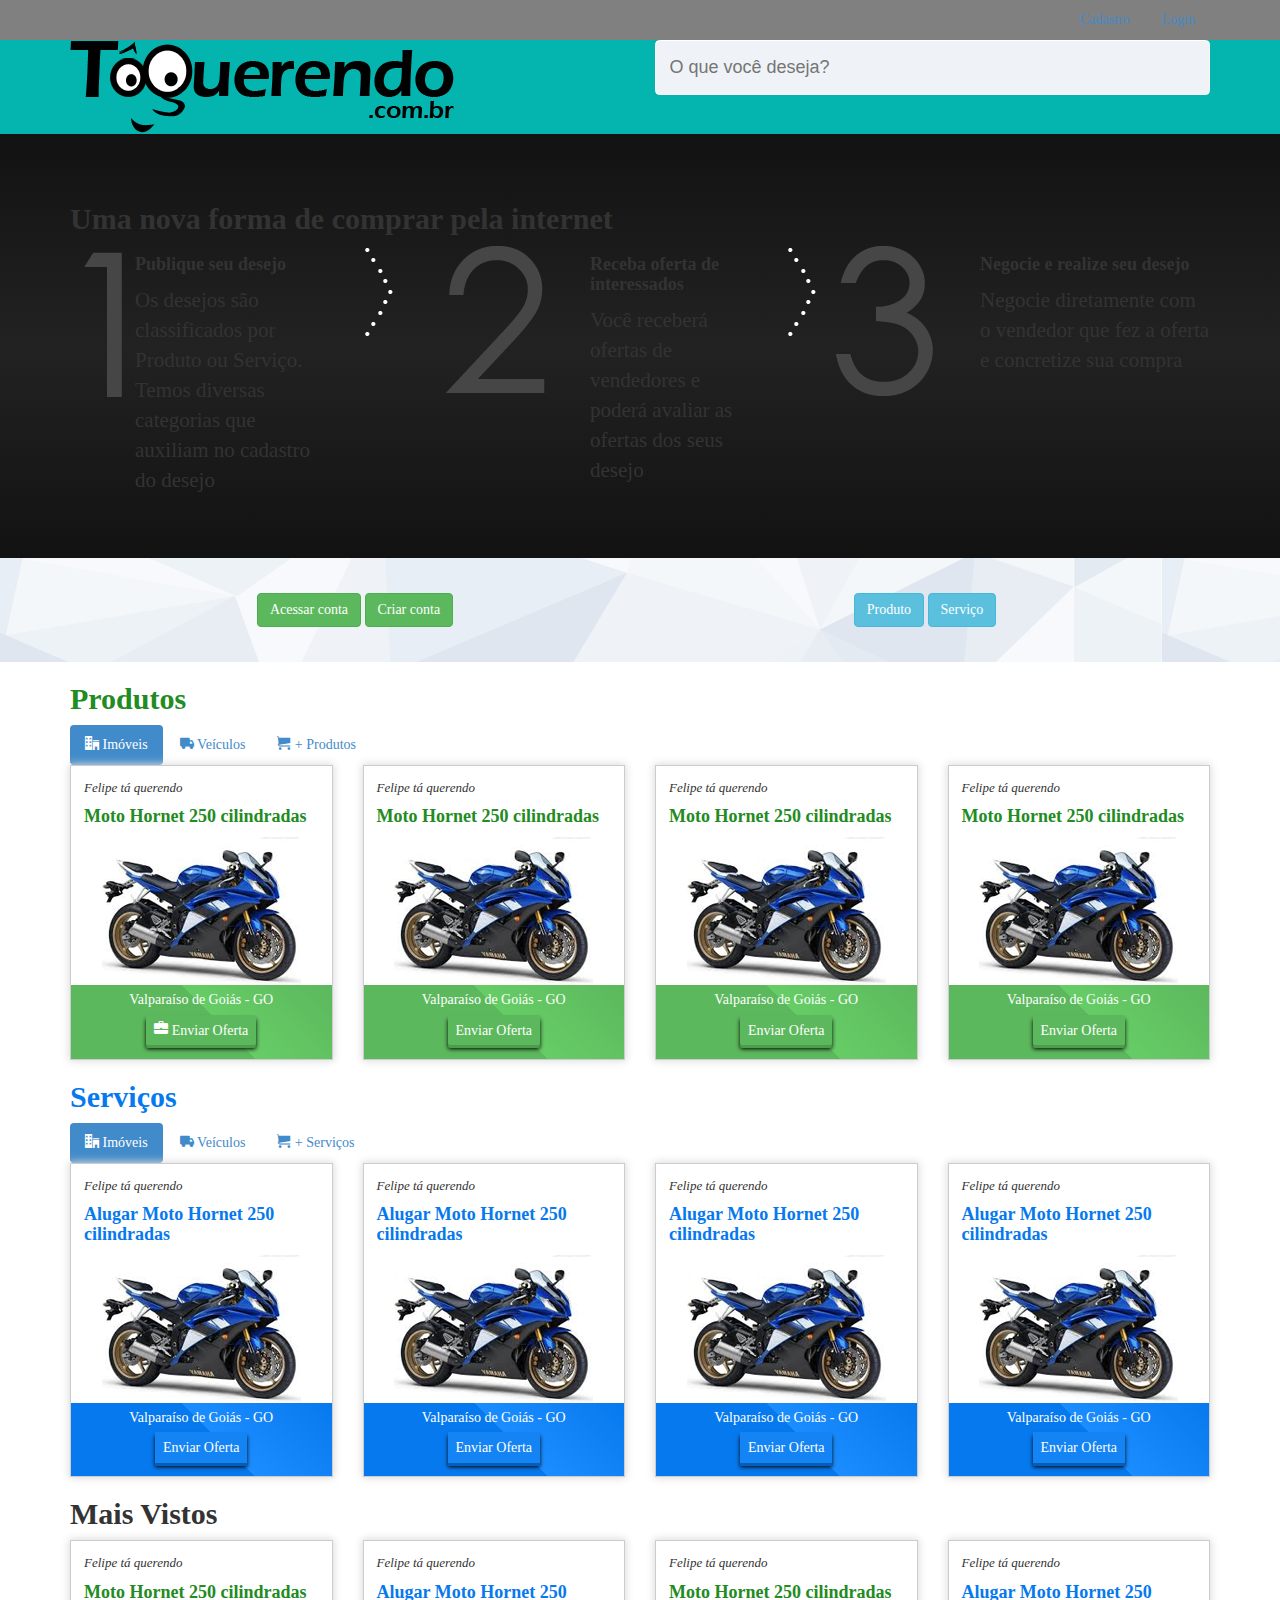
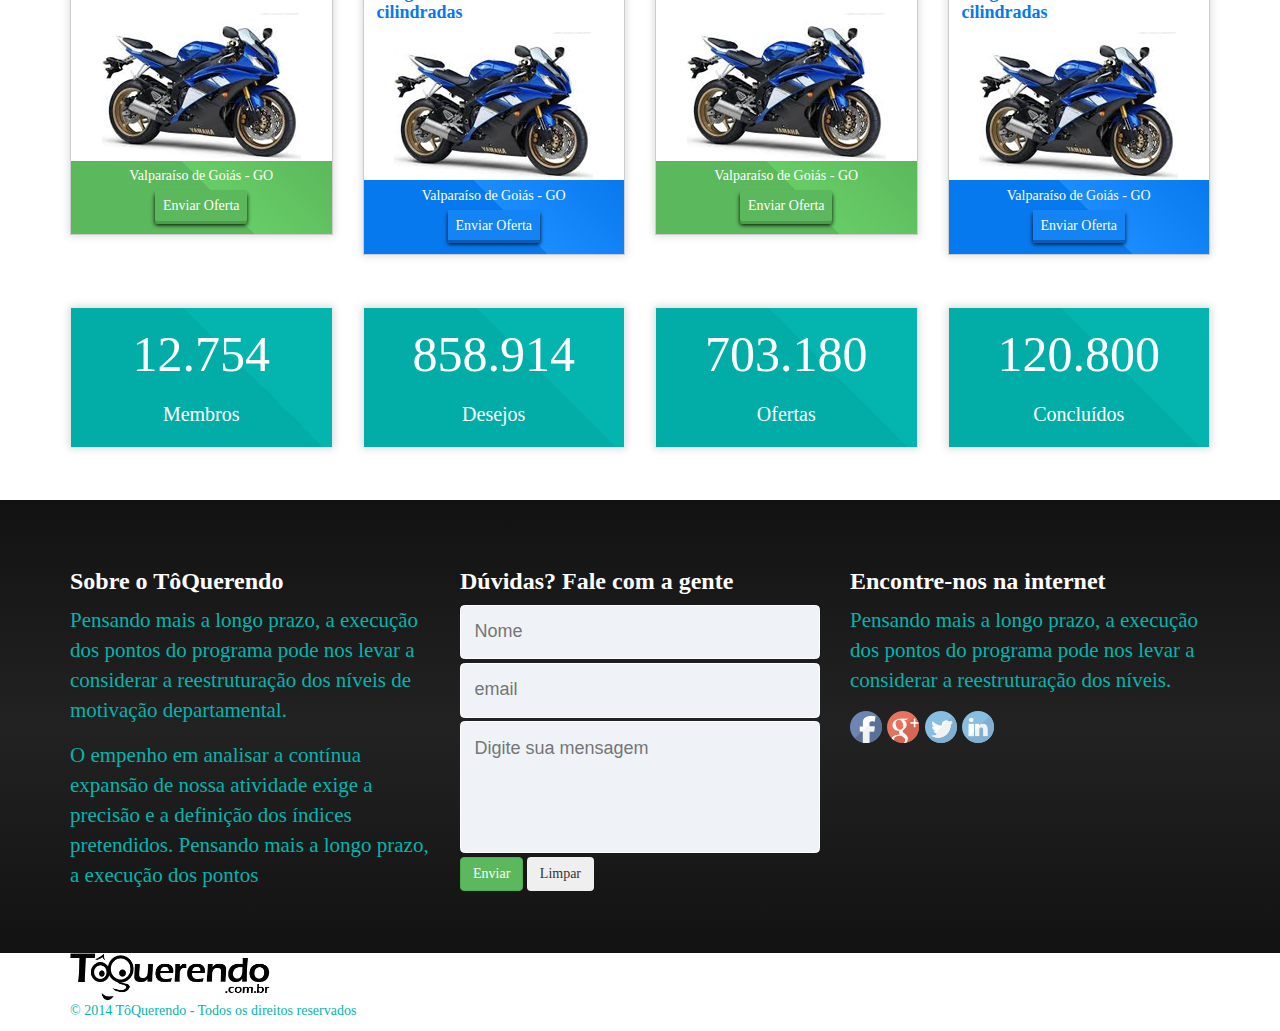
==== commit da9fe727: "implementando o bootstrap" ====
--- a/index.html
+++ b/index.html
@@ -23,10 +23,9 @@
 		<header>
 			<div class="content topBar">
 				<div class="container">
-					<ul class="list-group">				
-						<li class="list-group-item">Cadastro</li>
-						<li class="list-group-item">|</li>
-						<li class="list-group-item">Login</li>
+					<ul class="nav nav-pills pull-right">				
+						<li><a href="#">Cadastro</a></li>
+						<li><a href="#">Login</a></li>
 					</ul>
 				</div>
 			</div>
@@ -35,10 +34,10 @@
 			<div class="container">				
 				<div class="row">
 					<div class="col-md-6">
-						<img src="img/logo.png"/>
+						<a href="index.html"><img class="brand" src="img/logo.png"/></a>
 					</div>					
 					<div class="col-md-6">
-				         <input type="text" name="pesquisa" placeholder="O que você deseja?"/>
+				         <div class="pesquisa"><input type="text" name="pesquisa" placeholder="O que você deseja?"/></div>
 					</div>
 				</div>										
 			</div>
@@ -47,39 +46,44 @@
 		<!-- fim header -->		
 		<div class="jumbotron">
 			<div class="container">
-				<div class="row">
+				<h2>Uma nova forma de comprar pela internet</h2>
+				<div class="row">					
+					<div class="col-lg-4">
+						<div class="row">							
+							<div class="col-md-2 numero">
+								<img src="img/bg1.png" />
+							</div>
+							<div class="col-md-7">
+								<h4>Publique seu desejo</h4>
+								<p class="passos">Os desejos são classificados por Produto ou Serviço.
+								Temos diversas categorias que auxiliam no cadastro do desejo</p>
+							</div>
+							<div class="col-md-2"><div class="seta"><img src="img/seta.png"/></div></div>
+						</div>
+					</div>
+					
 					<div class="col-lg-4">
 						<div class="row">
-							<div class="col-md-2 numero-1">
-								<img width="100%;" src="img/bg1.png" />
-							</div>
-							<div class="col-md-8">
-								<h2>titulo da div</h2>
-								<p>Texto</p>
-							</div>
-							<div class="col-md-2"><span><img class="seta" src="img/seta.png"/></span></div>
+							<div class="col-md-4 numero">
+								<img src="img/bg2.png" />
+							</div>
+							<div class="col-md-6">
+								<h4>Receba oferta de interessados</h4>
+								<p class="passos">Você receberá ofertas de vendedores e poderá avaliar
+								as ofertas dos seus desejo</p>
+							</div>
+							<div class="col-md-2"><div class="seta"><img src="img/seta.png"/></div></div>
 						</div>
 					</div>
 					<div class="col-lg-4">
 						<div class="row">
-							<div class="col-md-2 numero-1">
-								<img width="100%;" src="img/bg2.png" />
+							<div class="col-md-4 numero">
+								<img src="img/bg3.png" />
 							</div>
 							<div class="col-md-8">
-								<h2>titulo da div</h2>
-								<p>Texto</p>
-							</div>
-							<div class="col-md-2"><span><img class="seta" src="img/seta.png"/></span></div>
-						</div>
-					</div>
-					<div class="col-lg-4">
-						<div class="row">
-							<div class="col-md-2 numero-1">
-								<img width="100%;" src="img/bg3.png" />
-							</div>
-							<div class="col-md-10">
-								<h2>titulo da div</h2>
-								<p>Texto</p>
+								<h4>Negocie e realize seu desejo</h4>
+								<p class="passos">Negocie diretamente com o vendedor que fez a oferta 
+								e concretize sua compra</p>
 							</div>
 							
 						</div>
@@ -90,7 +94,7 @@
 		<!-- fim jumbotron -->	
 		
 		<div class="content inicio top-margin-10">
-			<div class="container">
+			<div class="container">				
 				<div class="col-md-6 text-center">
 					<input type="button" class="btn btn-success" value="Acessar conta" />
 					<input type="button" class="btn btn-success" value="Criar conta" />
@@ -106,6 +110,11 @@
 		
 		<div class="container">
 			<h2 class="produto">Produtos</h2>
+			<ul class="nav nav-pills produto">
+			  <li class="active"><a href="#"><span><i class="icon icon-office"></i></span> Imóveis</a></li>
+			  <li><a href="#"><span><i class="icon icon-truck"></i></span> Veículos</a></li>
+			  <li><a href="#"><span><i class="icon icon-cart"></i></span> + Produtos</a></li>
+			</ul>
 			<div class="row">
 				<div class="col-md-3">
 					<div class="item item-prod">
@@ -114,7 +123,7 @@
 						<div class="img-item"><a href="#"><img src="img/moto.png"/></a></div>
 						<div class="rodape-item rodape-prod">
 							<p>Valparaíso de Goiás - GO</p>
-							<a class="btn-pro" href="#">Enviar Oferta</a>
+							<a class="btn-pro" href="#"><span><i class="glyphicon glyphicon-briefcase"></i></span> Enviar Oferta</a>
 						</div>
 					</div>
 				</div>
@@ -155,6 +164,11 @@
 			<!-- fim servicos -->
 			
 			<h2 class="servicos">Serviços</h2>
+			<ul class="nav nav-pills servicos">
+			  <li class="active"><a href="#"><span><i class="icon icon-office"></i></span> Imóveis</a></li>
+			  <li><a href="#"><span><i class="icon icon-truck"></i></span> Veículos</a></li>
+			  <li><a href="#"><span><i class="icon icon-cart"></i></span> + Serviços</a></li>
+			</ul>
 			<div class="row">
 				<div class="col-md-3">
 					<div class="item item-serv">
@@ -284,9 +298,10 @@
 					<div class="row">
 						<div class="col-lg-4">
 							<h3>Sobre o TôQuerendo</h3>
-							<p>ensando mais a longo prazo, a execução dos pontos do programa
+							<p>Pensando mais a longo prazo, a execução dos pontos do programa
 							pode nos levar a considerar a reestruturação dos níveis de motivação 
-							departamental.O empenho em analisar a contínua expansão de nossa 
+							departamental.</p>
+							<p>O empenho em analisar a contínua expansão de nossa 
 							atividade exige a precisão e a definição dos índices pretendidos.
 							Pensando mais a longo prazo, a execução dos pontos</p>
 						</div>
@@ -300,13 +315,25 @@
 						</div>
 						<div class="col-lg-4">
 							<h3>Encontre-nos na internet</h3>
-							<p>ensando mais a longo prazo, a execução dos pontos do programa
+							<p>Pensando mais a longo prazo, a execução dos pontos do programa
 							pode nos levar a considerar a reestruturação dos níveis.</p>
+							<p>
+								<span class="PretoBranco"><a href="http://www.facebook.com"><img src="img/facebook.png"/></a></span>
+								<span class="PretoBranco"><a href="https://plus.google.com"><img src="img/google+.png"/></a></span>
+								<span class="PretoBranco"><a href="https://twitter.com/"><img src="img/twitter.png"/></a></span>
+								<span class="PretoBranco"><a href="https://br.linkedin.com/"><img src="img/linkedin.png"/></a></span>
+							</p>
 						</div>
 					</div>		
 				</div>		
 			</div>
-			<!-- fim jumbotron -->			
+			<!-- fim jumbotron -->	
+			<div class="content copy-right">
+				<div class="container">
+					<a href="index.html"><img width="200px" alt="Logo TôQuerendo" src="img/logo.png" /></a>
+					<p>&copy; 2014 TôQuerendo - Todos os direitos reservados</p>
+				</div>
+			</div>
 		</footer>
 		
 	</body>
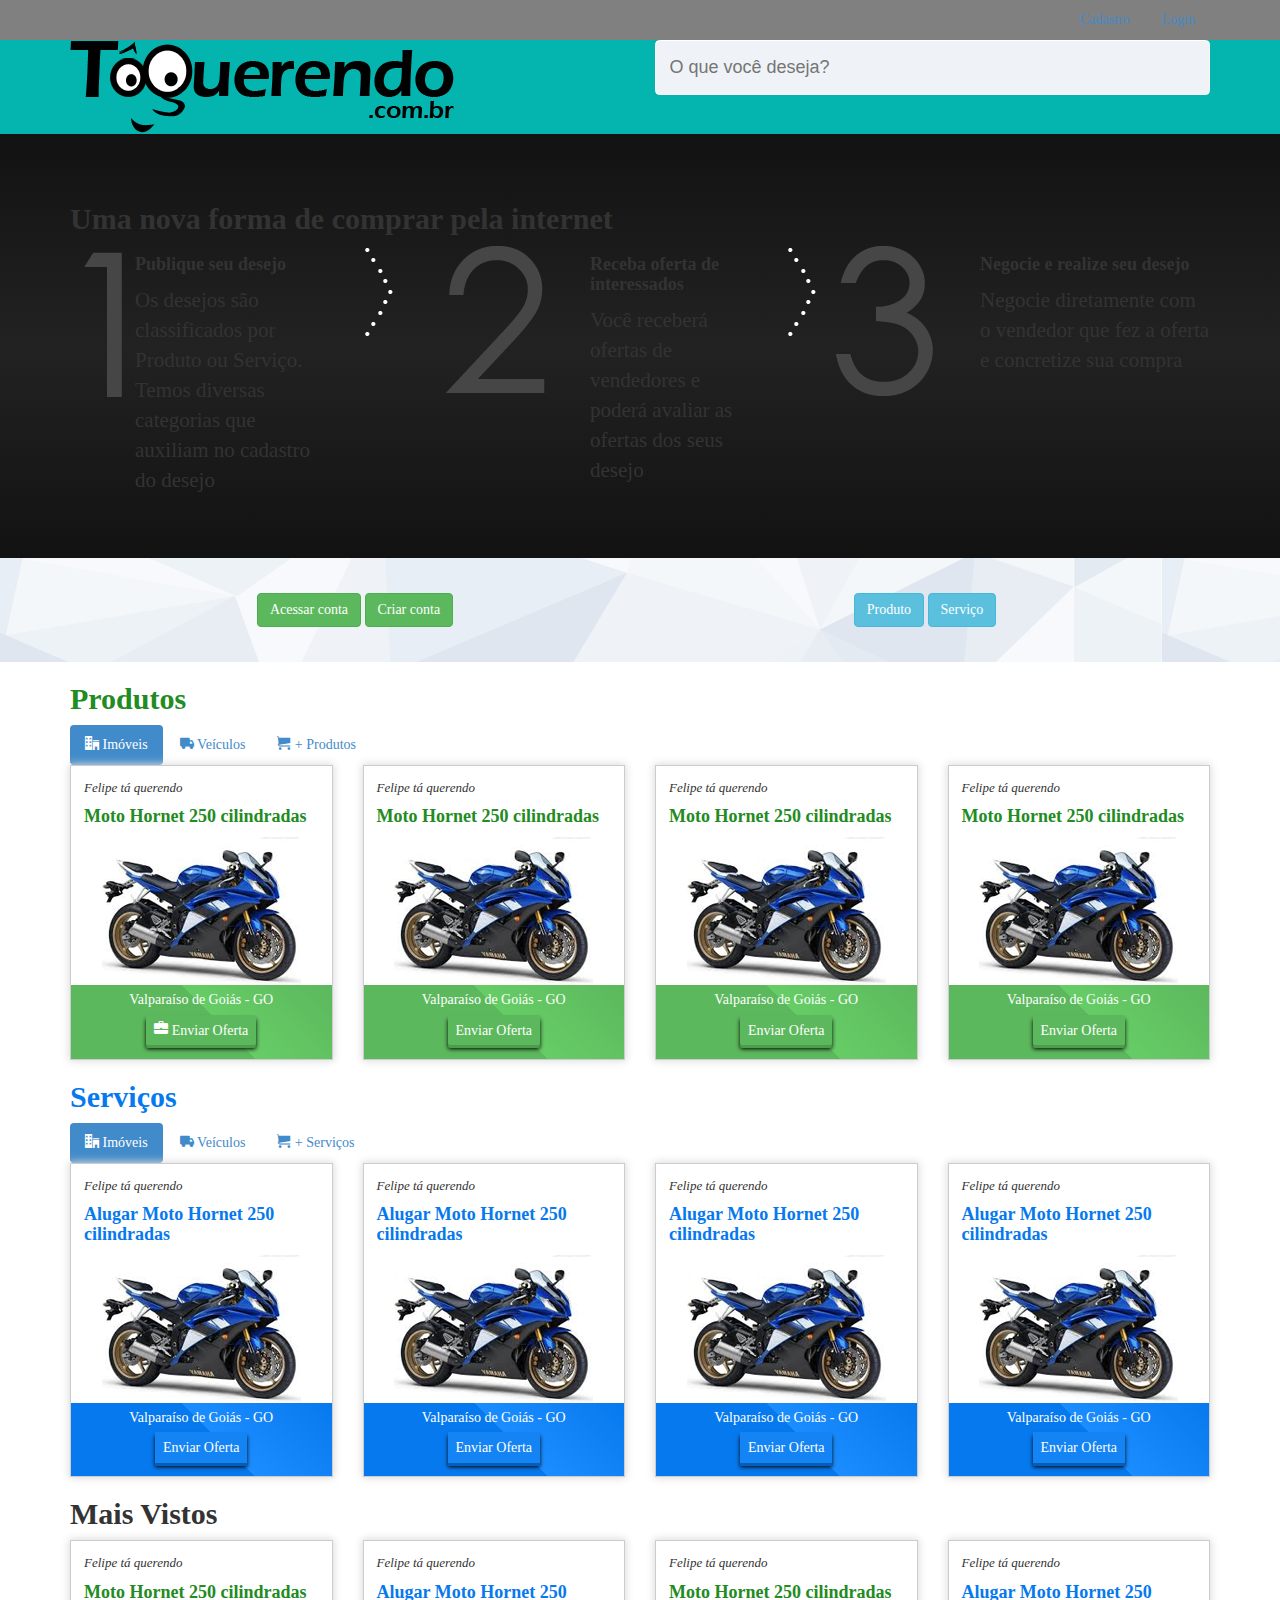
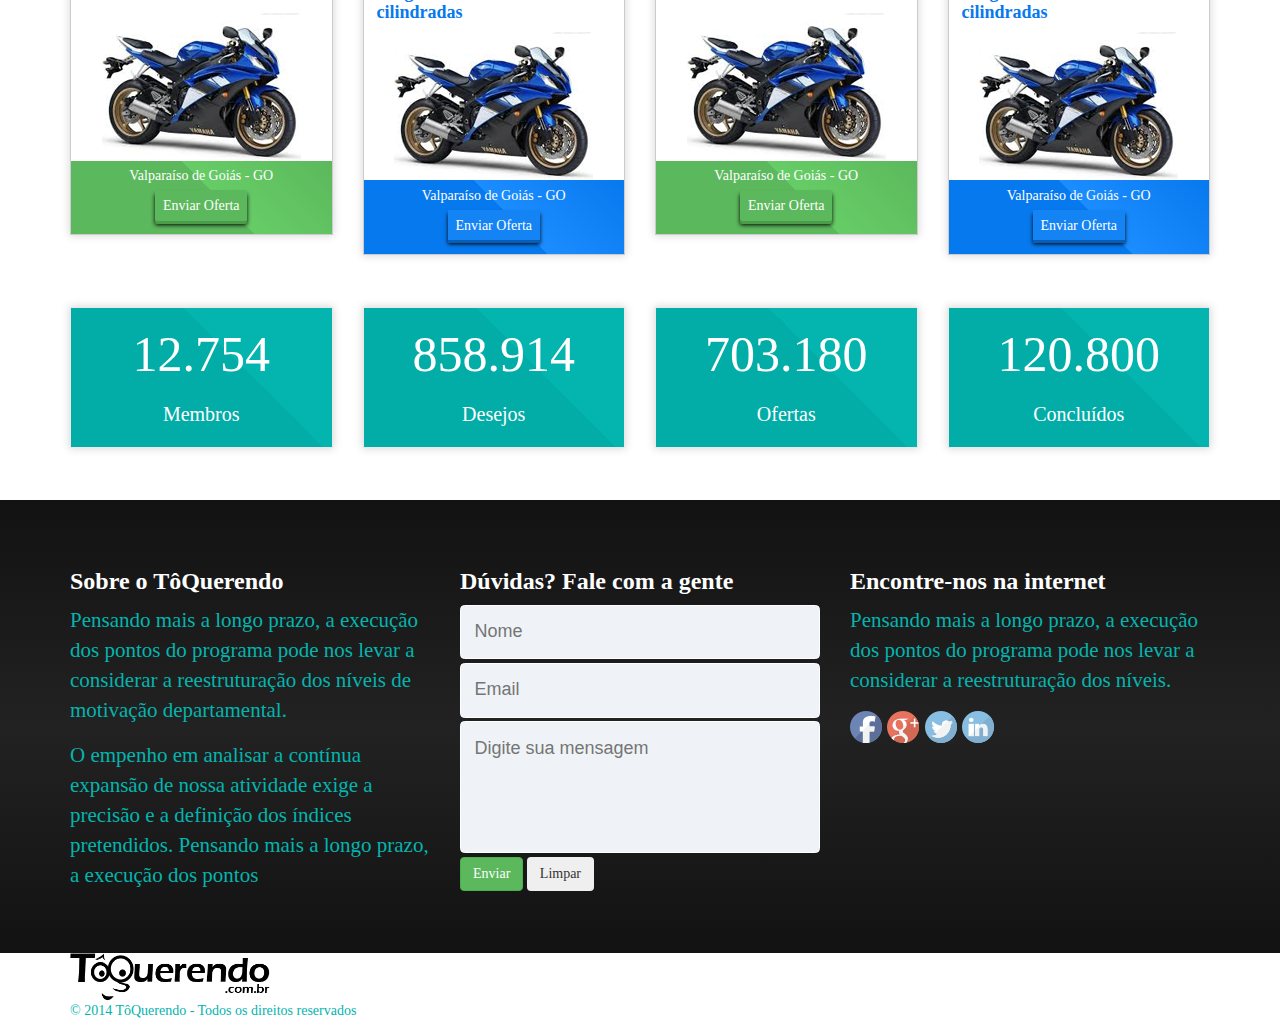
==== commit 1872119c: "novas páginas" ====
--- a/index.html
+++ b/index.html
@@ -24,8 +24,8 @@
 			<div class="content topBar">
 				<div class="container">
 					<ul class="nav nav-pills pull-right">				
-						<li><a href="#">Cadastro</a></li>
-						<li><a href="#">Login</a></li>
+						<li><a href="cadastro.html">Cadastro</a></li>
+						<li><a href="minha-conta.html">Login</a></li>
 					</ul>
 				</div>
 			</div>
@@ -96,12 +96,12 @@
 		<div class="content inicio top-margin-10">
 			<div class="container">				
 				<div class="col-md-6 text-center">
-					<input type="button" class="btn btn-success" value="Acessar conta" />
-					<input type="button" class="btn btn-success" value="Criar conta" />
+					<a  href="login.html"><input type="button" class="btn btn-success" value="Acessar conta" /></a>
+					<a  href="cadastro.html"><input type="button" class="btn btn-success" value="Criar conta" /></a>
 				</div>
 				<div class="col-md-6 text-center">
-					<input type="button" class="btn btn-info" value="Produto" />
-					<input type="button" class="btn btn-info" value="Serviço" />
+					<input type="button" class="btn btn-info" href="desejo-item.html" value="Produto" />
+					<input type="button" class="btn btn-info" href="desejo-item.html" value="Serviço" />
 				</div>
 			</div>
 		</div>
@@ -120,7 +120,7 @@
 					<div class="item item-prod">
 						<p class="user-item">Felipe tá querendo</p>
 						<h4 class="produto">Moto Hornet 250 cilindradas</h4>
-						<div class="img-item"><a href="#"><img src="img/moto.png"/></a></div>
+						<div class="img-item"><a href="page-item.html"><img src="img/moto.png"/></a></div>
 						<div class="rodape-item rodape-prod">
 							<p>Valparaíso de Goiás - GO</p>
 							<a class="btn-pro" href="#"><span><i class="glyphicon glyphicon-briefcase"></i></span> Enviar Oferta</a>
@@ -131,29 +131,29 @@
 					<div class="item item-prod">
 						<p class="user-item">Felipe tá querendo</p>
 						<h4 class="produto">Moto Hornet 250 cilindradas</h4>
-						<div class="img-item"><a href="#"><img src="img/moto.png"/></a></div>
-						<div class="rodape-item rodape-prod">
-							<p>Valparaíso de Goiás - GO</p>
-							<a class="btn-pro" href="#">Enviar Oferta</a>
-						</div>
-					</div>
-				</div>
-				<div class="col-md-3">
-					<div class="item item-prod">
-						<p class="user-item">Felipe tá querendo</p>
-						<h4 class="produto">Moto Hornet 250 cilindradas</h4>
-						<div class="img-item"><a href="#"><img src="img/moto.png"/></a></div>
-						<div class="rodape-item rodape-prod">
-							<p>Valparaíso de Goiás - GO</p>
-							<a class="btn-pro" href="#">Enviar Oferta</a>
-						</div>
-					</div>
-				</div>
-				<div class="col-md-3">
-					<div class="item item-prod">
-						<p class="user-item">Felipe tá querendo</p>
-						<h4 class="produto">Moto Hornet 250 cilindradas</h4>
-						<div class="img-item"><a href="#"><img src="img/moto.png"/></a></div>
+						<div class="img-item"><a href="page-item.html"><img src="img/moto.png"/></a></div>
+						<div class="rodape-item rodape-prod">
+							<p>Valparaíso de Goiás - GO</p>
+							<a class="btn-pro" href="#">Enviar Oferta</a>
+						</div>
+					</div>
+				</div>
+				<div class="col-md-3">
+					<div class="item item-prod">
+						<p class="user-item">Felipe tá querendo</p>
+						<h4 class="produto">Moto Hornet 250 cilindradas</h4>
+						<div class="img-item"><a href="page-item.html"><img src="img/moto.png"/></a></div>
+						<div class="rodape-item rodape-prod">
+							<p>Valparaíso de Goiás - GO</p>
+							<a class="btn-pro" href="#">Enviar Oferta</a>
+						</div>
+					</div>
+				</div>
+				<div class="col-md-3">
+					<div class="item item-prod">
+						<p class="user-item">Felipe tá querendo</p>
+						<h4 class="produto">Moto Hornet 250 cilindradas</h4>
+						<div class="img-item"><a href="page-item.html"><img src="img/moto.png"/></a></div>
 						<div class="rodape-item rodape-prod">
 							<p>Valparaíso de Goiás - GO</p>
 							<a class="btn-pro" href="#">Enviar Oferta</a>
@@ -174,40 +174,40 @@
 					<div class="item item-serv">
 						<p class="user-item">Felipe tá querendo</p>
 						<h4 class="servicos">Alugar Moto Hornet 250 cilindradas</h4>
-						<div class="img-item"><a href="#"><img src="img/moto.png"/></a></div>
-						<div class="rodape-item rodape-serv">
-							<p>Valparaíso de Goiás - GO</p>
-							<a class="btn-ser" href="#">Enviar Oferta</a>
-						</div>
-					</div>
-				</div>
-				<div class="col-md-3">
-					<div class="item item-serv">
-						<p class="user-item">Felipe tá querendo</p>
-						<h4 class="servicos">Alugar Moto Hornet 250 cilindradas</h4>
-						<div class="img-item"><a href="#"><img src="img/moto.png"/></a></div>
-						<div class="rodape-item rodape-serv">
-							<p>Valparaíso de Goiás - GO</p>
-							<a class="btn-ser" href="#">Enviar Oferta</a>
-						</div>
-					</div>
-				</div>
-				<div class="col-md-3">
-					<div class="item item-serv">
-						<p class="user-item">Felipe tá querendo</p>
-						<h4 class="servicos">Alugar Moto Hornet 250 cilindradas</h4>
-						<div class="img-item"><a href="#"><img src="img/moto.png"/></a></div>
-						<div class="rodape-item rodape-serv">
-							<p>Valparaíso de Goiás - GO</p>
-							<a class="btn-ser" href="#">Enviar Oferta</a>
-						</div>
-					</div>
-				</div>
-				<div class="col-md-3">
-					<div class="item item-serv">
-						<p class="user-item">Felipe tá querendo</p>
-						<h4 class="servicos">Alugar Moto Hornet 250 cilindradas</h4>
-						<div class="img-item"><a href="#"><img src="img/moto.png"/></a></div>
+						<div class="img-item"><a href="page-item.html"><img src="img/moto.png"/></a></div>
+						<div class="rodape-item rodape-serv">
+							<p>Valparaíso de Goiás - GO</p>
+							<a class="btn-ser" href="#">Enviar Oferta</a>
+						</div>
+					</div>
+				</div>
+				<div class="col-md-3">
+					<div class="item item-serv">
+						<p class="user-item">Felipe tá querendo</p>
+						<h4 class="servicos">Alugar Moto Hornet 250 cilindradas</h4>
+						<div class="img-item"><a href="page-item.html"><img src="img/moto.png"/></a></div>
+						<div class="rodape-item rodape-serv">
+							<p>Valparaíso de Goiás - GO</p>
+							<a class="btn-ser" href="#">Enviar Oferta</a>
+						</div>
+					</div>
+				</div>
+				<div class="col-md-3">
+					<div class="item item-serv">
+						<p class="user-item">Felipe tá querendo</p>
+						<h4 class="servicos">Alugar Moto Hornet 250 cilindradas</h4>
+						<div class="img-item"><a href="page-item.html"><img src="img/moto.png"/></a></div>
+						<div class="rodape-item rodape-serv">
+							<p>Valparaíso de Goiás - GO</p>
+							<a class="btn-ser" href="#">Enviar Oferta</a>
+						</div>
+					</div>
+				</div>
+				<div class="col-md-3">
+					<div class="item item-serv">
+						<p class="user-item">Felipe tá querendo</p>
+						<h4 class="servicos">Alugar Moto Hornet 250 cilindradas</h4>
+						<div class="img-item"><a href="page-item.html"><img src="img/moto.png"/></a></div>
 						<div class="rodape-item rodape-serv">
 							<p>Valparaíso de Goiás - GO</p>
 							<a class="btn-ser" href="#">Enviar Oferta</a>
@@ -221,40 +221,40 @@
 					<div class="item item-prod">
 						<p class="user-item">Felipe tá querendo</p>
 						<h4 class="produto">Moto Hornet 250 cilindradas</h4>
-						<div class="img-item"><a href="#"><img src="img/moto.png"/></a></div>
-						<div class="rodape-item rodape-prod">
-							<p>Valparaíso de Goiás - GO</p>
-							<a class="btn-pro" href="#">Enviar Oferta</a>
-						</div>
-					</div>
-				</div>
-				<div class="col-md-3">
-					<div class="item item-serv">
-						<p class="user-item">Felipe tá querendo</p>
-						<h4 class="servicos">Alugar Moto Hornet 250 cilindradas</h4>
-						<div class="img-item"><a href="#"><img src="img/moto.png"/></a></div>
-						<div class="rodape-item rodape-serv">
-							<p>Valparaíso de Goiás - GO</p>
-							<a class="btn-ser" href="#">Enviar Oferta</a>
-						</div>
-					</div>
-				</div>
-				<div class="col-md-3">
-					<div class="item item-prod">
-						<p class="user-item">Felipe tá querendo</p>
-						<h4 class="produto">Moto Hornet 250 cilindradas</h4>
-						<div class="img-item"><a href="#"><img src="img/moto.png"/></a></div>
-						<div class="rodape-item rodape-prod">
-							<p>Valparaíso de Goiás - GO</p>
-							<a class="btn-pro" href="#">Enviar Oferta</a>
-						</div>
-					</div>
-				</div>
-				<div class="col-md-3">
-					<div class="item item-serv">
-						<p class="user-item">Felipe tá querendo</p>
-						<h4 class="servicos">Alugar Moto Hornet 250 cilindradas</h4>
-						<div class="img-item"><a href="#"><img src="img/moto.png"/></a></div>
+						<div class="img-item"><a href="page-item.html"><img src="img/moto.png"/></a></div>
+						<div class="rodape-item rodape-prod">
+							<p>Valparaíso de Goiás - GO</p>
+							<a class="btn-pro" href="#">Enviar Oferta</a>
+						</div>
+					</div>
+				</div>
+				<div class="col-md-3">
+					<div class="item item-serv">
+						<p class="user-item">Felipe tá querendo</p>
+						<h4 class="servicos">Alugar Moto Hornet 250 cilindradas</h4>
+						<div class="img-item"><a href="page-item.html"><img src="img/moto.png"/></a></div>
+						<div class="rodape-item rodape-serv">
+							<p>Valparaíso de Goiás - GO</p>
+							<a class="btn-ser" href="#">Enviar Oferta</a>
+						</div>
+					</div>
+				</div>
+				<div class="col-md-3">
+					<div class="item item-prod">
+						<p class="user-item">Felipe tá querendo</p>
+						<h4 class="produto">Moto Hornet 250 cilindradas</h4>
+						<div class="img-item"><a href="page-item.html"><img src="img/moto.png"/></a></div>
+						<div class="rodape-item rodape-prod">
+							<p>Valparaíso de Goiás - GO</p>
+							<a class="btn-pro" href="#">Enviar Oferta</a>
+						</div>
+					</div>
+				</div>
+				<div class="col-md-3">
+					<div class="item item-serv">
+						<p class="user-item">Felipe tá querendo</p>
+						<h4 class="servicos">Alugar Moto Hornet 250 cilindradas</h4>
+						<div class="img-item"><a href="page-item.html"><img src="img/moto.png"/></a></div>
 						<div class="rodape-item rodape-serv">
 							<p>Valparaíso de Goiás - GO</p>
 							<a class="btn-ser" href="#">Enviar Oferta</a>
@@ -307,9 +307,9 @@
 						</div>
 						<div class="col-lg-4">
 							<h3>Dúvidas? Fale com a gente</h3>
-							<input type="text" placeholder="Nome"/>
-							<input type="text" placeholder="email"/>
-							<textarea rows="4" placeholder="Digite sua mensagem"></textarea>
+							<input type="text" class="iptTxt" placeholder="Nome"/>
+							<input type="text" class="iptTxt" placeholder="Email"/>
+							<textarea rows="4" class="iptTxtA" placeholder="Digite sua mensagem"></textarea>
 							<input type="submit" class="btn btn-success" value="Enviar"/>
 							<input type="reset" class="btn btn-clear" value="Limpar"/>
 						</div>
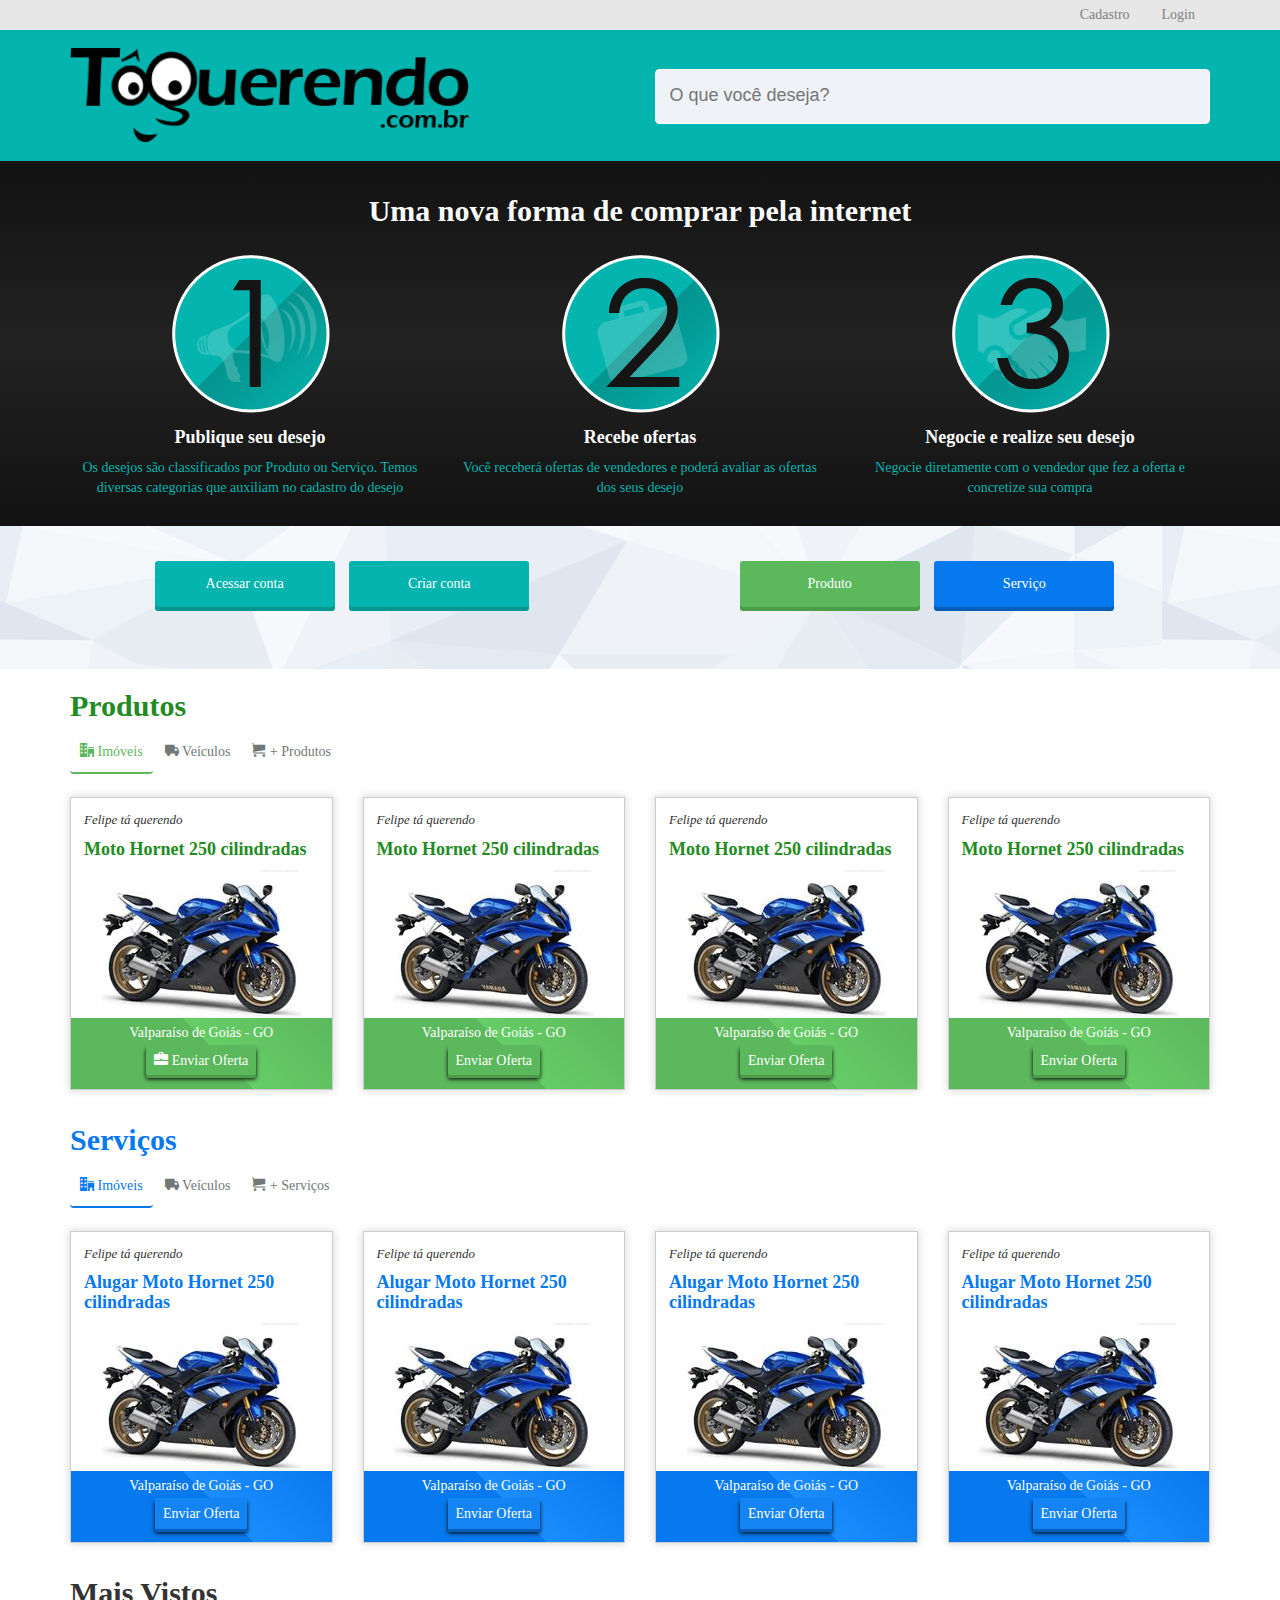
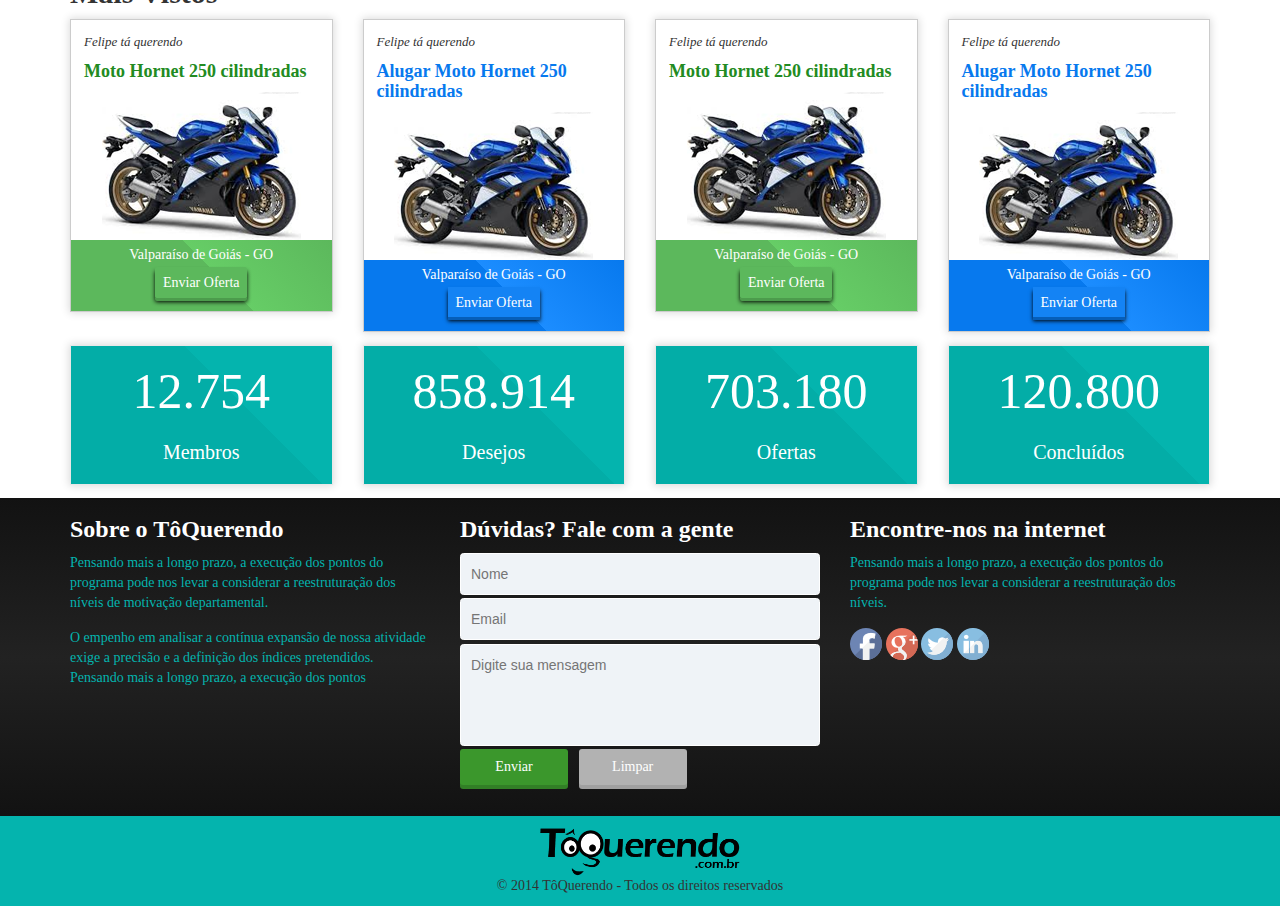
==== commit a65d3e63: "novo passo a passo" ====
--- a/index.html
+++ b/index.html
@@ -31,8 +31,9 @@
 			</div>
 			<!-- fim topBar container -->
 			
-			<div class="container">				
-				<div class="row">
+			<div class="container">	
+							
+				<div class="row">				
 					<div class="col-md-6">
 						<a href="index.html"><img class="brand" src="img/logo.png"/></a>
 					</div>					
@@ -47,11 +48,33 @@
 		<div class="jumbotron">
 			<div class="container">
 				<h2>Uma nova forma de comprar pela internet</h2>
+				<div class="row">
+					<div class="col-md-4" style="text-align:center;">
+						<div><img class="numero1" src="img/bg12.png" /></div>
+						<div><h4>Publique seu desejo</h4></div>
+						<div><p class="passos">Os desejos são classificados por Produto ou Serviço.
+								Temos diversas categorias que auxiliam no cadastro do desejo</p></div>
+					</div>
+					<div class="col-md-4" style="text-align:center;">
+						<div><img class="numero1" src="img/bg22.png" /></div>
+						<div><h4>Recebe ofertas</h4></div>
+						<div><p class="passos">Você receberá ofertas de vendedores
+						e poderá avaliar as ofertas dos seus desejo</p></div>
+					</div>
+					<div class="col-md-4" style="text-align:center;">
+						<div><img class="numero1" src="img/bg33.png" /></div>
+						<div><h4>Negocie e realize seu desejo</h4></div>
+						<div><p class="passos">Negocie diretamente com o vendedor
+						que fez a oferta e concretize sua compra</p></div>
+					</div>
+				</div>		
+			<!-------------------------------------------------
+				<h2>Uma nova forma de comprar pela internet</h2>
 				<div class="row">					
-					<div class="col-lg-4">
+					<div class="col-lg-4 passos">
 						<div class="row">							
 							<div class="col-md-2 numero">
-								<img src="img/bg1.png" />
+								<img class="numero1" src="img/bg1.png" />
 							</div>
 							<div class="col-md-7">
 								<h4>Publique seu desejo</h4>
@@ -62,10 +85,10 @@
 						</div>
 					</div>
 					
-					<div class="col-lg-4">
+					<div class="col-lg-4 passos">
 						<div class="row">
 							<div class="col-md-4 numero">
-								<img src="img/bg2.png" />
+								<img class="numero2" src="img/bg2.png" />
 							</div>
 							<div class="col-md-6">
 								<h4>Receba oferta de interessados</h4>
@@ -75,10 +98,10 @@
 							<div class="col-md-2"><div class="seta"><img src="img/seta.png"/></div></div>
 						</div>
 					</div>
-					<div class="col-lg-4">
+					<div class="col-lg-4 passos">
 						<div class="row">
 							<div class="col-md-4 numero">
-								<img src="img/bg3.png" />
+								<img class="numero2" src="img/bg3.png" />
 							</div>
 							<div class="col-md-8">
 								<h4>Negocie e realize seu desejo</h4>
@@ -88,7 +111,7 @@
 							
 						</div>
 					</div>
-				</div>		
+				</div> -->		
 			</div>		
 		</div>
 		<!-- fim jumbotron -->	
@@ -96,12 +119,12 @@
 		<div class="content inicio top-margin-10">
 			<div class="container">				
 				<div class="col-md-6 text-center">
-					<a  href="login.html"><input type="button" class="btn btn-success" value="Acessar conta" /></a>
-					<a  href="cadastro.html"><input type="button" class="btn btn-success" value="Criar conta" /></a>
+					<a  href="login.html"><input type="button" class="btn" value="Acessar conta" /></a>
+					<a  href="cadastro.html"><input type="button" class="btn" value="Criar conta" /></a>
 				</div>
 				<div class="col-md-6 text-center">
-					<input type="button" class="btn btn-info" href="desejo-item.html" value="Produto" />
-					<input type="button" class="btn btn-info" href="desejo-item.html" value="Serviço" />
+					<a href="desejo-item.html"><input type="button" class="btn btn-pro" value="Produto" /></a>
+					<a href="desejo-item.html"><input type="button" class="btn btn-ser" href="desejo-item.html" value="Serviço" /></a>
 				</div>
 			</div>
 		</div>
@@ -116,7 +139,7 @@
 			  <li><a href="#"><span><i class="icon icon-cart"></i></span> + Produtos</a></li>
 			</ul>
 			<div class="row">
-				<div class="col-md-3">
+				<div class="col-md-3 itens">
 					<div class="item item-prod">
 						<p class="user-item">Felipe tá querendo</p>
 						<h4 class="produto">Moto Hornet 250 cilindradas</h4>
@@ -127,29 +150,29 @@
 						</div>
 					</div>
 				</div>
-				<div class="col-md-3">
-					<div class="item item-prod">
-						<p class="user-item">Felipe tá querendo</p>
-						<h4 class="produto">Moto Hornet 250 cilindradas</h4>
-						<div class="img-item"><a href="page-item.html"><img src="img/moto.png"/></a></div>
-						<div class="rodape-item rodape-prod">
-							<p>Valparaíso de Goiás - GO</p>
-							<a class="btn-pro" href="#">Enviar Oferta</a>
-						</div>
-					</div>
-				</div>
-				<div class="col-md-3">
-					<div class="item item-prod">
-						<p class="user-item">Felipe tá querendo</p>
-						<h4 class="produto">Moto Hornet 250 cilindradas</h4>
-						<div class="img-item"><a href="page-item.html"><img src="img/moto.png"/></a></div>
-						<div class="rodape-item rodape-prod">
-							<p>Valparaíso de Goiás - GO</p>
-							<a class="btn-pro" href="#">Enviar Oferta</a>
-						</div>
-					</div>
-				</div>
-				<div class="col-md-3">
+				<div class="col-md-3 itens">
+					<div class="item item-prod">
+						<p class="user-item">Felipe tá querendo</p>
+						<h4 class="produto">Moto Hornet 250 cilindradas</h4>
+						<div class="img-item"><a href="page-item.html"><img src="img/moto.png"/></a></div>
+						<div class="rodape-item rodape-prod">
+							<p>Valparaíso de Goiás - GO</p>
+							<a class="btn-pro" href="#">Enviar Oferta</a>
+						</div>
+					</div>
+				</div>
+				<div class="col-md-3 itens">
+					<div class="item item-prod">
+						<p class="user-item">Felipe tá querendo</p>
+						<h4 class="produto">Moto Hornet 250 cilindradas</h4>
+						<div class="img-item"><a href="page-item.html"><img src="img/moto.png"/></a></div>
+						<div class="rodape-item rodape-prod">
+							<p>Valparaíso de Goiás - GO</p>
+							<a class="btn-pro" href="#">Enviar Oferta</a>
+						</div>
+					</div>
+				</div>
+				<div class="col-md-3 itens">
 					<div class="item item-prod">
 						<p class="user-item">Felipe tá querendo</p>
 						<h4 class="produto">Moto Hornet 250 cilindradas</h4>
@@ -170,40 +193,40 @@
 			  <li><a href="#"><span><i class="icon icon-cart"></i></span> + Serviços</a></li>
 			</ul>
 			<div class="row">
-				<div class="col-md-3">
-					<div class="item item-serv">
-						<p class="user-item">Felipe tá querendo</p>
-						<h4 class="servicos">Alugar Moto Hornet 250 cilindradas</h4>
-						<div class="img-item"><a href="page-item.html"><img src="img/moto.png"/></a></div>
-						<div class="rodape-item rodape-serv">
-							<p>Valparaíso de Goiás - GO</p>
-							<a class="btn-ser" href="#">Enviar Oferta</a>
-						</div>
-					</div>
-				</div>
-				<div class="col-md-3">
-					<div class="item item-serv">
-						<p class="user-item">Felipe tá querendo</p>
-						<h4 class="servicos">Alugar Moto Hornet 250 cilindradas</h4>
-						<div class="img-item"><a href="page-item.html"><img src="img/moto.png"/></a></div>
-						<div class="rodape-item rodape-serv">
-							<p>Valparaíso de Goiás - GO</p>
-							<a class="btn-ser" href="#">Enviar Oferta</a>
-						</div>
-					</div>
-				</div>
-				<div class="col-md-3">
-					<div class="item item-serv">
-						<p class="user-item">Felipe tá querendo</p>
-						<h4 class="servicos">Alugar Moto Hornet 250 cilindradas</h4>
-						<div class="img-item"><a href="page-item.html"><img src="img/moto.png"/></a></div>
-						<div class="rodape-item rodape-serv">
-							<p>Valparaíso de Goiás - GO</p>
-							<a class="btn-ser" href="#">Enviar Oferta</a>
-						</div>
-					</div>
-				</div>
-				<div class="col-md-3">
+				<div class="col-md-3 itens">
+					<div class="item item-serv">
+						<p class="user-item">Felipe tá querendo</p>
+						<h4 class="servicos">Alugar Moto Hornet 250 cilindradas</h4>
+						<div class="img-item"><a href="page-item.html"><img src="img/moto.png"/></a></div>
+						<div class="rodape-item rodape-serv">
+							<p>Valparaíso de Goiás - GO</p>
+							<a class="btn-ser" href="#">Enviar Oferta</a>
+						</div>
+					</div>
+				</div>
+				<div class="col-md-3 itens">
+					<div class="item item-serv">
+						<p class="user-item">Felipe tá querendo</p>
+						<h4 class="servicos">Alugar Moto Hornet 250 cilindradas</h4>
+						<div class="img-item"><a href="page-item.html"><img src="img/moto.png"/></a></div>
+						<div class="rodape-item rodape-serv">
+							<p>Valparaíso de Goiás - GO</p>
+							<a class="btn-ser" href="#">Enviar Oferta</a>
+						</div>
+					</div>
+				</div>
+				<div class="col-md-3 itens">
+					<div class="item item-serv">
+						<p class="user-item">Felipe tá querendo</p>
+						<h4 class="servicos">Alugar Moto Hornet 250 cilindradas</h4>
+						<div class="img-item"><a href="page-item.html"><img src="img/moto.png"/></a></div>
+						<div class="rodape-item rodape-serv">
+							<p>Valparaíso de Goiás - GO</p>
+							<a class="btn-ser" href="#">Enviar Oferta</a>
+						</div>
+					</div>
+				</div>
+				<div class="col-md-3 itens">
 					<div class="item item-serv">
 						<p class="user-item">Felipe tá querendo</p>
 						<h4 class="servicos">Alugar Moto Hornet 250 cilindradas</h4>
@@ -217,40 +240,40 @@
 			</div>
 			<h2>Mais Vistos</h2>
 			<div class="row">
-				<div class="col-md-3">
-					<div class="item item-prod">
-						<p class="user-item">Felipe tá querendo</p>
-						<h4 class="produto">Moto Hornet 250 cilindradas</h4>
-						<div class="img-item"><a href="page-item.html"><img src="img/moto.png"/></a></div>
-						<div class="rodape-item rodape-prod">
-							<p>Valparaíso de Goiás - GO</p>
-							<a class="btn-pro" href="#">Enviar Oferta</a>
-						</div>
-					</div>
-				</div>
-				<div class="col-md-3">
-					<div class="item item-serv">
-						<p class="user-item">Felipe tá querendo</p>
-						<h4 class="servicos">Alugar Moto Hornet 250 cilindradas</h4>
-						<div class="img-item"><a href="page-item.html"><img src="img/moto.png"/></a></div>
-						<div class="rodape-item rodape-serv">
-							<p>Valparaíso de Goiás - GO</p>
-							<a class="btn-ser" href="#">Enviar Oferta</a>
-						</div>
-					</div>
-				</div>
-				<div class="col-md-3">
-					<div class="item item-prod">
-						<p class="user-item">Felipe tá querendo</p>
-						<h4 class="produto">Moto Hornet 250 cilindradas</h4>
-						<div class="img-item"><a href="page-item.html"><img src="img/moto.png"/></a></div>
-						<div class="rodape-item rodape-prod">
-							<p>Valparaíso de Goiás - GO</p>
-							<a class="btn-pro" href="#">Enviar Oferta</a>
-						</div>
-					</div>
-				</div>
-				<div class="col-md-3">
+				<div class="col-md-3 itens">
+					<div class="item item-prod">
+						<p class="user-item">Felipe tá querendo</p>
+						<h4 class="produto">Moto Hornet 250 cilindradas</h4>
+						<div class="img-item"><a href="page-item.html"><img src="img/moto.png"/></a></div>
+						<div class="rodape-item rodape-prod">
+							<p>Valparaíso de Goiás - GO</p>
+							<a class="btn-pro" href="#">Enviar Oferta</a>
+						</div>
+					</div>
+				</div>
+				<div class="col-md-3 itens">
+					<div class="item item-serv">
+						<p class="user-item">Felipe tá querendo</p>
+						<h4 class="servicos">Alugar Moto Hornet 250 cilindradas</h4>
+						<div class="img-item"><a href="page-item.html"><img src="img/moto.png"/></a></div>
+						<div class="rodape-item rodape-serv">
+							<p>Valparaíso de Goiás - GO</p>
+							<a class="btn-ser" href="#">Enviar Oferta</a>
+						</div>
+					</div>
+				</div>
+				<div class="col-md-3 itens">
+					<div class="item item-prod">
+						<p class="user-item">Felipe tá querendo</p>
+						<h4 class="produto">Moto Hornet 250 cilindradas</h4>
+						<div class="img-item"><a href="page-item.html"><img src="img/moto.png"/></a></div>
+						<div class="rodape-item rodape-prod">
+							<p>Valparaíso de Goiás - GO</p>
+							<a class="btn-pro" href="#">Enviar Oferta</a>
+						</div>
+					</div>
+				</div>
+				<div class="col-md-3 itens">
 					<div class="item item-serv">
 						<p class="user-item">Felipe tá querendo</p>
 						<h4 class="servicos">Alugar Moto Hornet 250 cilindradas</h4>
@@ -310,8 +333,8 @@
 							<input type="text" class="iptTxt" placeholder="Nome"/>
 							<input type="text" class="iptTxt" placeholder="Email"/>
 							<textarea rows="4" class="iptTxtA" placeholder="Digite sua mensagem"></textarea>
-							<input type="submit" class="btn btn-success" value="Enviar"/>
-							<input type="reset" class="btn btn-clear" value="Limpar"/>
+							<input type="submit" class="btn btn-verde" value="Enviar"/>							
+							<input type="reset" class="btn btn-cinza" value="Limpar"/>
 						</div>
 						<div class="col-lg-4">
 							<h3>Encontre-nos na internet</h3>
--- a/css/toquerendo.css
+++ b/css/toquerendo.css
@@ -14,6 +14,7 @@
 img{
 	border:0;
 }
+
 input[type="email"], input[type="text"], input[type="password"], textarea, select{
     background:#eff3f7;
     border-radius: .25em;
@@ -29,12 +30,201 @@
 	background:#FFF;
 	border:1px solid #e3eaea;
 }
+input[type="submit"], input[type="button"], input[type="reset"]{
+	background:#04b4ae;
+	border-radius: 3px 3px 3px 3px;
+	box-shadow: 0px 4px 0px #049691;
+	color: #FFF;
+	font-size:1em;
+	width: 180px;
+	padding:12px;
+	margin-bottom:5%;
+	margin-right:2%;
+}
+input[type="submit"]:hover, input[type="button"]:hover, input[type="reset"]:hover{
+	color: #FFF;
+	background:#05c1bb;
+	box-shadow: 0px 4px 0px #099e99;
+	cursor:pointer;
+}
+input[type="submit"]:active, input[type="button"]:active, input[type="reset"]:active{
+	color: #FFF;
+	background:#05c1bb;
+}
+input[type="submit"]:focus, input[type="button"]:focus, input[type="reset"]:focus{
+	color: #FFF;
+	background:#05c1bb;
+}
 textarea{
 	resize:none;
 }
+label {
+	display:block;
+	max-width: 100%;
+	margin-bottom: 5px;
+	font-weight: normal;
+	font-size:18px;
+}
+input.btn-pro{
+	background:#5cb85c;	
+	box-shadow: 0px 4px 0px #4c9c4c;
+}
+input.btn-pro:hover{
+	background:#63c663;
+	box-shadow: 0px 4px 0px #4ea04e;
+}
+input.btn-pro:active{
+	color:#FFF;
+	background:#63c663;
+	box-shadow: 0px 4px 0px #4ea04e;
+}
+
+input.btn-ser{
+	background:#0779ee;	
+	box-shadow: 0px 4px 0px #065eb9;
+}
+input.btn-ser:hover{
+	background:#3591ee;
+	box-shadow: 0px 4px 0px #0e68c5;
+}
+input.btn-ser:active{
+	background:#3591ee;
+	box-shadow: 0px 4px 0px #0e68c5;
+}
+input.btn-verde{
+	background:#3B972C;	
+	box-shadow: 0px 4px 0px #327F26;
+	padding:.5em;
+	width:30%;
+}
+input.btn-verde:hover{
+	background:#43AE33;
+	box-shadow: 0px 4px 0px #327F26;
+}
+input.btn-verde:active{
+	background:#43AE33;
+	box-shadow: 0px 4px 0px #327F26;
+}
+input.btn-verde:focus{
+	background:#43AE33;
+	box-shadow: 0px 4px 0px #327F26;
+}
+input.btn-cinza{
+	background:#B2B2B2;
+	padding:.5em;	
+	box-shadow: 0px 4px 0px #A0A0A0;
+	width:30%;
+}
+input.btn-cinza:hover{
+	background:#BEBEBE;
+	box-shadow: 0px 4px 0px #A0A0A0;
+}
+input.btn-cinza:active{
+	background:#BEBEBE;
+	box-shadow: 0px 4px 0px #A0A0A0;
+}
+input.btn-cinza:focus{
+	background:#BEBEBE;
+	box-shadow: 0px 4px 0px #A0A0A0;
+}
+
+input.btn-selecionar{
+	background:#ccc;
+	padding:.5em;	
+	box-shadow: 0px 4px 0px #C1C1C1;
+}
+input.btn-selecionar:hover{
+	background:#dbdbdb;
+	box-shadow: 0px 4px 0px #C1C1C1;
+}
+input.btn-selecionar:active{
+	background:#dbdbdb;
+	box-shadow: 0px 4px 0px #C1C1C1;
+}
+input.btn-selecionar:focus{
+	background:#dbdbdb;
+	box-shadow: 0px 4px 0px #C1C1C1;
+}
+
+input.btn-vermelho{
+	background:#d2322d;/*vermelho claro*/
+	box-shadow: 0px 4px 0px #ac2925;/*vermelho escuro*/
+	padding:.5em;
+	width:30%;
+}
+input.btn-vermelho:hover{
+	background:#e4322d;
+	box-shadow: 0px 4px 0px #ac2925;/*vermelho escuro*/
+}
+input.btn-vermelho:active{
+	background:#e4322d;
+	box-shadow: 0px 4px 0px #ac2925;/*vermelho escuro*/
+}
+input.btn-vermelho:focus{
+	background:#e4322d;
+	box-shadow: 0px 4px 0px #ac2925;/*vermelho escuro*/
+}
 .topBar{
-	background:gray;
-}
+	background:#E7E7E7;
+	padding:5px;
+}
+.topBar .container .nav > li > a {
+	color:gray;
+    position: relative;
+    display: block;
+    padding: 0 15px;
+}
+.brand{
+	display:block;
+	padding-bottom:3%;
+	padding-top:3%;
+	width:100%;
+}
+img.brand{width:400px;max-width:100%}
+
+.pesquisa{
+	height:126px;
+	padding-top:7%;
+	vertical-align:bottom;
+}
+
+.desejo-item{	
+	margin:0;
+}
+.desejo-item div{
+	height:200px;
+	margin-top:3%;
+	padding-left:0;
+    padding-right:1px;
+	
+}
+
+.desejo-item > div > h4{
+	font-size:20px;
+	color:#5cb85c;
+	font-weight:normal;
+	margin-bottom:5%;
+	text-align:center;
+}
+h2.desejo-item{	
+	color:#5cb85c;
+	font-weight:normal;
+}
+
+.desejo-item > div > select{
+	background:#FFF;
+	border-radius:5px 5px 5px 5px;
+	border: 2px solid #F2F2F2;
+	height:140px;
+}
+
+.desejo-item > div > select > option{
+	
+}
+.desejo-item > div > ul > li{
+	font-size:18px;
+}
+
 .jumbotron{
 	background: #121212; 
 	background: -moz-linear-gradient(top, #121212 0%, #222222 50%, #121212 100%); 
@@ -45,25 +235,86 @@
 	background: linear-gradient(to bottom, #121212 0%,#222222 50%,#121212 100%); 
 	filter: progid:DXImageTransform.Microsoft.gradient( startColorstr='#121212', endColorstr='#121212',GradientType=0 );
 	margin-bottom:0;
-}
-.numero{
-	padding:0;
-	margin:0;
-	font-size:165px;
-}
-.numero-1 img{
-    
+	padding:1%;
+	color:#FFF;
+}
+.jumbotron h2{
+	padding-bottom:1%;
+	text-align:center;
+	
+}
+.numero img{
+	float:left;
+	max-width:90px;
+}
+p.passos {
+	color:#04b4ae;
+	font-size:14px;
+}
+div.seta{
+	margin-top:50%;
 }
 .inicio{
 	background-image: url(../img/bg4.png);
 	vertical-align: middle;
 }
+.inicio > div.container{
+	padding-left:0;
+	padding-right:0;
+}
 .top-margin-10{
 	padding:35px;
 }
+.nav-pills.produto{
+	margin-bottom:2%;
+}
+.nav-pills.produto a{	
+	border-bottom: 2px solid #FFF;
+	color: #727878;
+	display:block;
+	padding:10px;
+}
+.nav-pills.produto a:hover{
+	background:#FFF;
+	color: #5cb85c;
+	display:block;
+	border-bottom: 2px solid #5cb85c;
+}
+.nav-pills.produto > li.active > a{
+	background:#FFF;
+	color: #5cb85c;
+	border-bottom: 2px solid #5cb85c;
+}
+
+
+/*-----------------*/
+.nav-pills.servicos{
+	margin-bottom:2%;
+}
+.nav-pills.servicos a{	
+	border-bottom: 2px solid #FFF;
+	color: #727878;
+	display:block;
+	padding:10px;
+}
+.nav-pills.servicos a:hover{
+	background:#FFF;
+	color: #0779ee;
+	display:block;
+	border-bottom: 2px solid #0779ee;
+}
+.nav-pills.servicos > li.active > a{
+	background:#FFF;
+	color: #0779ee;
+	border-bottom: 2px solid #0779ee;
+}
+
+
+
 .item{
 	border: 1px solid #ccc;
 	box-shadow: 0 0 8px 1px #dbdbdb;
+	margin-bottom:5%;
 }
 .item-prod:hover{
 	border: 1px solid #5cb85c;
@@ -84,15 +335,22 @@
     text-align:center;
     margin:0 auto;
 }
+.img-item img{
+	max-width:100%;
+}
 .rodape-item{
 	color:#FFF;
 	text-align:center;
 	padding-bottom:7%;
 	padding-top:2%;
 }
+.rodape-item p{
+	margin-bottom:3%;
+}
 .produto{
 	color: #228B22;
 }
+
 a.btn-pro {
 	color:#FFF;
 	background:#5cb85c !important;	
@@ -155,8 +413,7 @@
 	color:#FFF;
     font-size:20px;
     box-shadow: 0 0 8px 1px #dbdbdb; 
-    margin-bottom:20%;
-	margin-top:20%;
+	margin-bottom:5%;
 	padding-bottom:3%;
     padding-top:4%;
     text-align: center;
@@ -166,8 +423,262 @@
 }
 footer h3{
 	color:#FFF;
-}
-
-footer p{
+	margin-top:5px;
+	margin-bottom: 10px;
+}
+
+footer .col-lg-4 p{
+	font-size:14px;
 	color:#04b4ae;
-}+}
+.copy-right{
+	background:#04b4ae;
+	margin:0 auto;
+	text-align:center;
+}
+.copy-right img{
+	padding-top:1%;
+}
+
+
+/*página de login*/
+.breadcrumb{
+	background:#FFF;
+	margin-bottom:0;
+	padding: 8px 0px;
+}
+.breadcrumb a{
+	color:gray;
+}
+.informacao{
+	background: rgb(255,255,255); /* Old browsers */
+	background: -moz-linear-gradient(45deg,  rgba(255,255,255,1) 0%, rgba(241,241,241,1) 75%, rgba(239,239,239,1) 76%, rgba(246,246,246,1) 100%); /* FF3.6+ */
+	background: -webkit-gradient(linear, left bottom, right top, color-stop(0%,rgba(255,255,255,1)), color-stop(75%,rgba(241,241,241,1)), color-stop(76%,rgba(239,239,239,1)), color-stop(100%,rgba(246,246,246,1))); /* Chrome,Safari4+ */
+	background: -webkit-linear-gradient(45deg,  rgba(255,255,255,1) 0%,rgba(241,241,241,1) 75%,rgba(239,239,239,1) 76%,rgba(246,246,246,1) 100%); /* Chrome10+,Safari5.1+ */
+	background: -o-linear-gradient(45deg,  rgba(255,255,255,1) 0%,rgba(241,241,241,1) 75%,rgba(239,239,239,1) 76%,rgba(246,246,246,1) 100%); /* Opera 11.10+ */
+	background: -ms-linear-gradient(45deg,  rgba(255,255,255,1) 0%,rgba(241,241,241,1) 75%,rgba(239,239,239,1) 76%,rgba(246,246,246,1) 100%); /* IE10+ */
+	background: linear-gradient(45deg,  rgba(255,255,255,1) 0%,rgba(241,241,241,1) 75%,rgba(239,239,239,1) 76%,rgba(246,246,246,1) 100%); /* W3C */
+	filter: progid:DXImageTransform.Microsoft.gradient( startColorstr='#ffffff', endColorstr='#f6f6f6',GradientType=1 ); /* IE6-9 fallback on horizontal gradient */
+	box-shadow: 2px 2px 1px rgba(0, 0, 0, .1);
+}
+.informacao h2{
+	color:gray;
+	font-weight:normal;
+	margin:1% auto;
+	text-align:center;
+	width:80%;
+}
+.panel{
+	margin:0 auto;
+}
+.panel-default.paineis{
+	margin-bottom:3%;
+	margin-top:3%;	
+}
+.login{
+	max-width:454px;
+}
+.cadastro{
+	margin-bottom:2%;
+	margin-top:2%;
+}
+.panel-default>.panel-heading.paineis{
+	color: #FFF;
+	border-color: #ddd;
+	background:#04b4ae;
+}
+.inputs input.btn{
+	display:block;
+	margin-bottom:2%;
+	margin-top:1%;
+}
+.container-item{
+	margin-bottom:2%;
+	margin-top:2%;
+}
+div.slide-item{
+	margin-bottom:7%;
+}
+.tab-item{
+	border-bottom:1px solid #ddd;
+	border-left:1px solid #ddd;
+	border-right:1px solid #ddd;
+	color:gray;
+}
+.list{
+	list-style:none;
+	padding:3%;
+}
+.minha-conta{
+	margin-bottom:3%;
+	margin-top:3%;
+}
+ul.caracter li{
+	margin-bottom:3%;
+}
+input.iptTxt{
+	font-size:14px;
+	text-align:left;
+	padding:10px;	
+}
+textarea.iptTxtA{
+	font-size:14px;
+	padding:10px;	
+	text-align:left;
+}
+select.iptSel{
+	font-size:14px;
+	padding:10px;	
+	text-align:left;
+}
+
+.minha-conta > div{
+	vertical-align:top;
+}
+.minha-conta h2{
+	color:#5cb85c;
+	border-bottom:2px solid #5cb85c;
+	font-size:30px;
+	font-weight:normal;
+	margin-top:0;
+}
+ul.menu-conta{
+	list-style:none;
+}
+ul.menu-conta img{
+	margin-bottom:5%;
+	max-width:100%;
+	width:250px;
+}
+.menu-conta a{
+	border-left:2px solid #FFF;
+	color: #727878;
+	display:block;
+	padding:10px;
+	margin-bottom:1%;
+	text-decoration:none;
+}
+.menu-conta a:hover{
+	color: #5cb85c;
+	border-left: 2px solid #5cb85c;
+}
+.menu-conta > li.active > a{
+	color: #5cb85c;
+	border-left: 2px solid #5cb85c;
+}
+ul.em-linha{
+	list-style:none;
+	line-height:35px;
+	padding-right:5%;
+	display:inline-block;
+	vertical-align:top;
+}
+div.meus-desejos{
+	border: solid 1px #E8E8E8;
+	box-shadow: 0 2px 2px 0 #dbdbdb;
+}
+div.meus-desejos img{
+	margin-bottom:5%;
+	max-width:100%;
+	width:250px;
+}
+.minhas-ofertas{
+	color:gray;
+}
+.minhas-ofertas img{
+	margin-top:7%;
+	max-width:100%;
+	width:250px;
+}
+div.meus-desejos p{
+	padding:5px;
+}
+.meus-desejos > div{
+	background:#5cb85c;
+}
+.meus-desejos > div > a{
+	border-top: 1px solid #FFF;
+	color:#FFF;
+	display:block;
+	padding:5px;
+	text-decoration:none;
+}
+.meus-desejos > div > a:hover{
+	background:gray;
+}
+div.resultados{
+	margin-bottom:2%;
+}
+h2.resultados{
+	color:#5cb85c;
+	font-weight:normal;
+}
+@media screen and (max-width:991px){
+	img.brand{
+		margin:0 auto;
+		text-align:center;
+	}
+	.pesquisa{
+	height:70px;
+	padding-top: 1%;
+	}
+}
+
+@media screen and (max-width:768px){
+	img.brand{
+		margin:0 auto;
+		text-align:center;
+	}
+	.pesquisa{
+	height:70px;
+	padding-top: 1%;
+	}
+}
+	
+@media screen and (max-width:480px){
+	img.brand{
+		margin:0 auto;
+		text-align:center;
+	}
+	.col-lg-4.passos{
+		margin-bottom:5%;
+		width:100%;
+	}
+	
+	.numero img{
+		margin:0 auto;
+		display:block;
+		float:none;
+	}
+	.numero1{
+		margin-left:8%;
+		margin-right:2%;
+	}
+	.numero2{
+		margin-right:2%;
+	}
+	p.passos{
+		font-size:13px;
+		text-align:center;
+	}
+	.passos h4{
+		text-align:center;
+	}
+	div.seta{
+		display:none;
+	}
+	.nav-pills li{
+		font-size:11px;
+	}
+}
+
+
+/*
+@media (max-width: 480px) and (orientation: landscape) {}
+@media (min-width: 768px) {}
+@media (max-width: 767px) {}
+@media (max-width: 767px) {}
+@media screen and (min-width: 768px) {}
+@media (min-width: 768px) {}
+@media (min-width: 992px) {}
+*/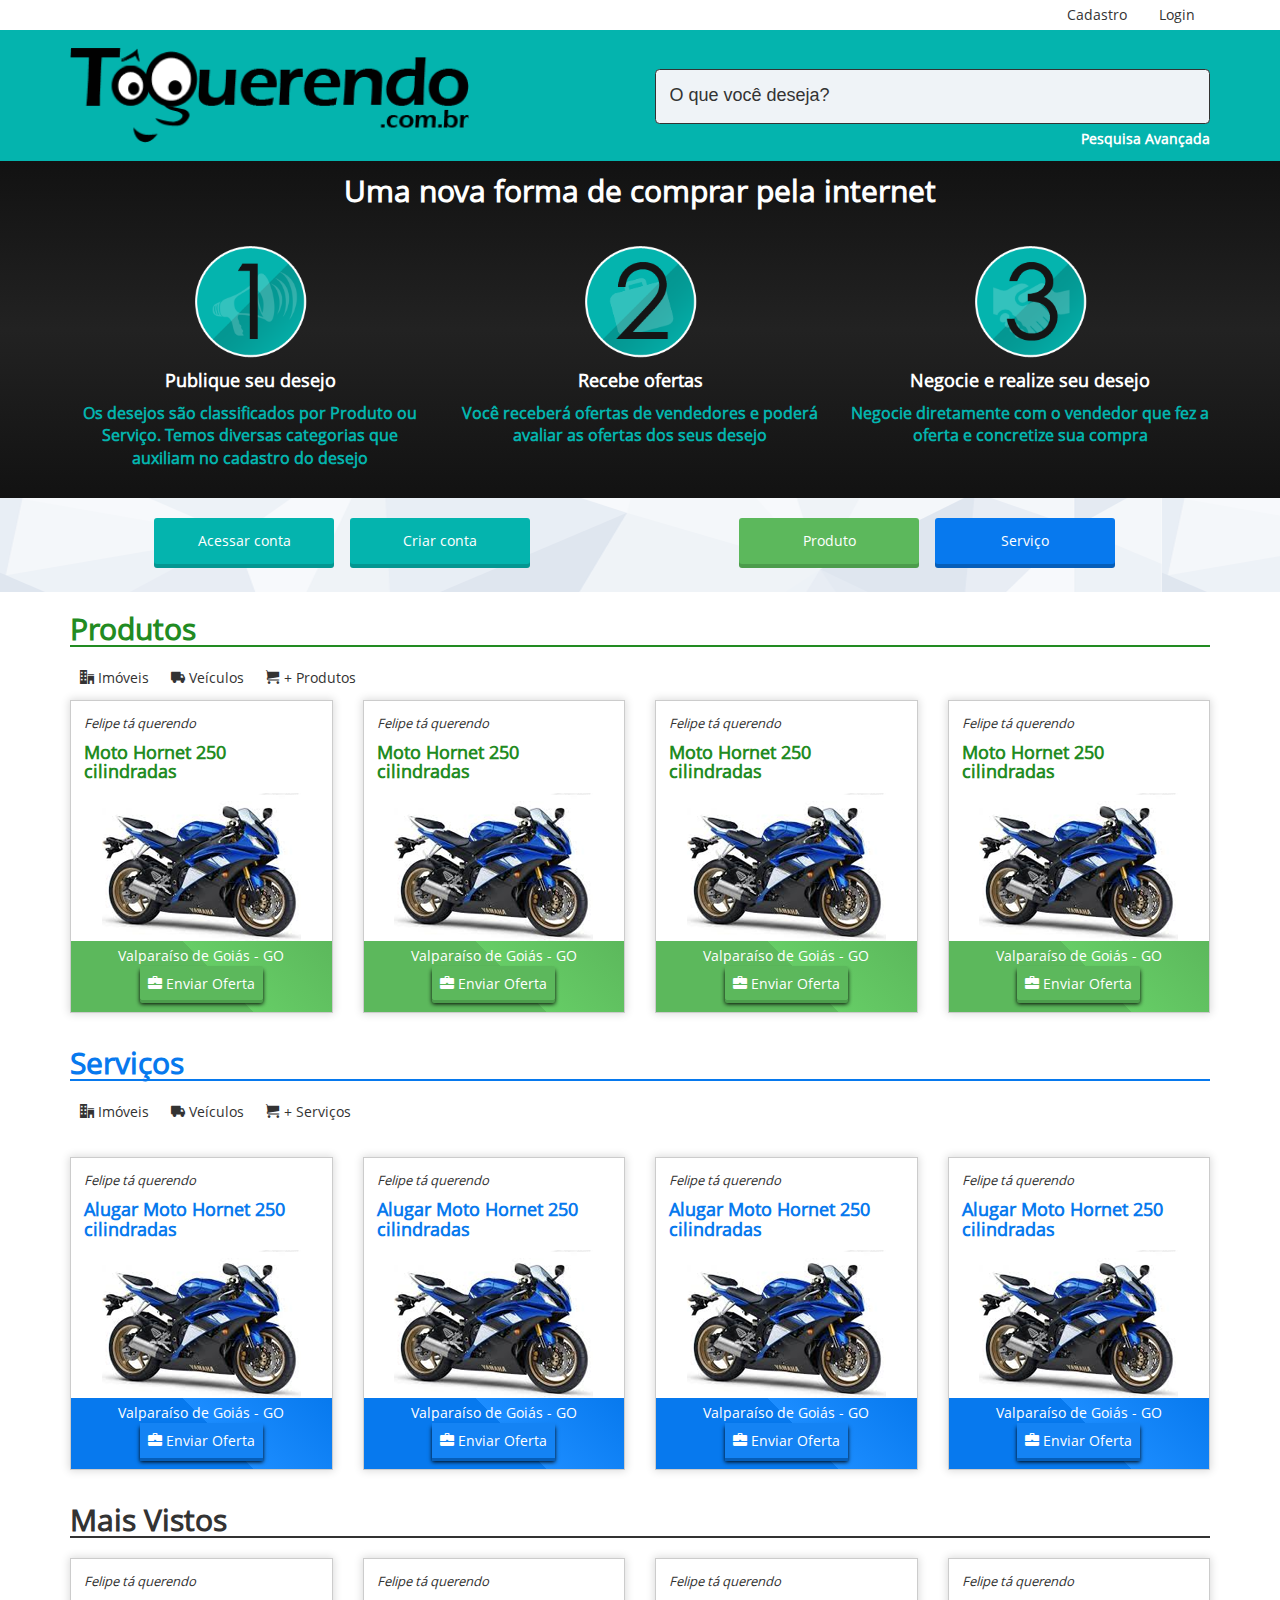
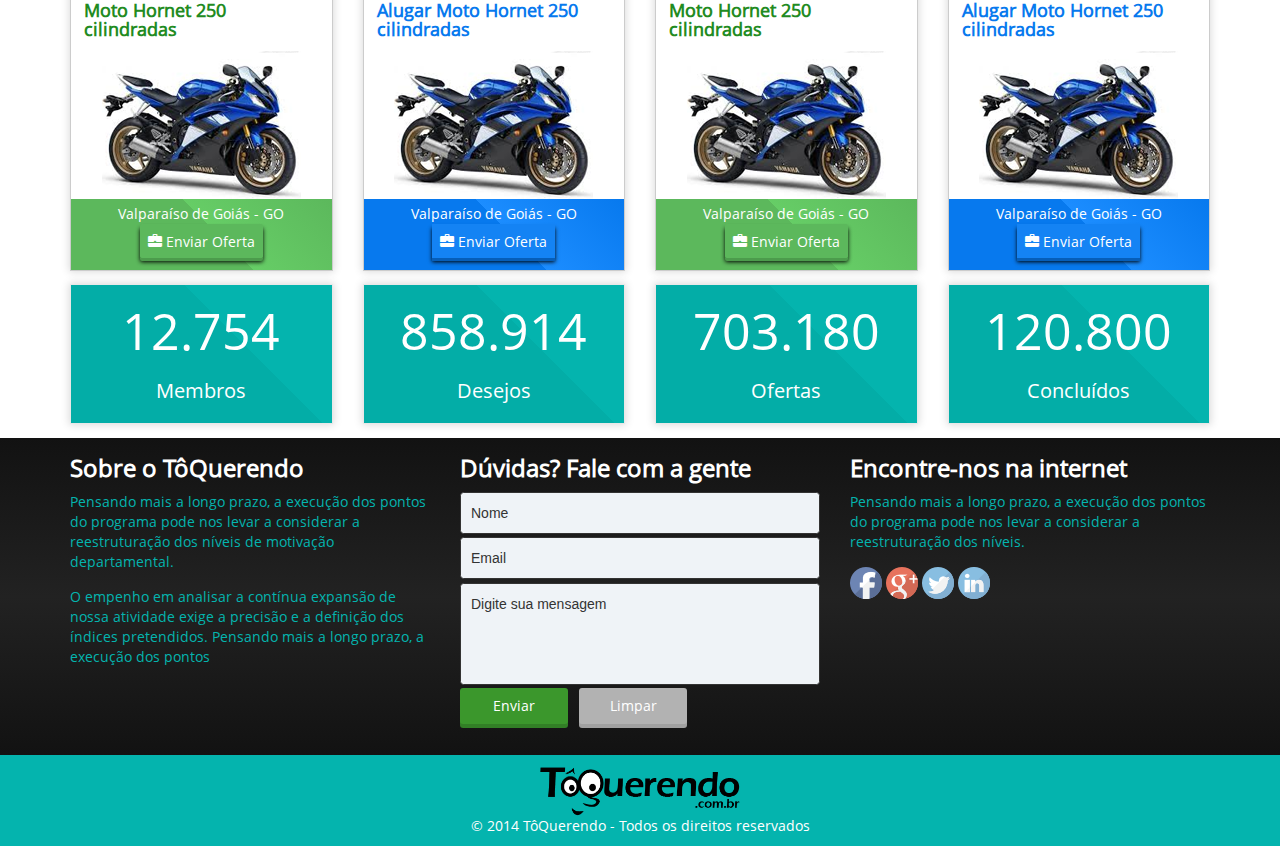
==== commit 92c377f2: "alterações 14 de outubro" ====
--- a/index.html
+++ b/index.html
@@ -38,7 +38,11 @@
 						<a href="index.html"><img class="brand" src="img/logo.png"/></a>
 					</div>					
 					<div class="col-md-6">
-				         <div class="pesquisa"><input type="text" name="pesquisa" placeholder="O que você deseja?"/></div>
+				         <div class="pesquisa">
+							<input type="text" name="pesquisa" placeholder="O que você deseja?"/>
+							<a class="pesquisa-avancada" href="resultados.html">Pesquisa Avançada</a>
+						 </div>
+						 
 					</div>
 				</div>										
 			</div>
@@ -47,84 +51,44 @@
 		<!-- fim header -->		
 		<div class="jumbotron">
 			<div class="container">
+			
+			
 				<h2>Uma nova forma de comprar pela internet</h2>
 				<div class="row">
-					<div class="col-md-4" style="text-align:center;">
+					<div class="col-md-4 como-funciona">
 						<div><img class="numero1" src="img/bg12.png" /></div>
 						<div><h4>Publique seu desejo</h4></div>
 						<div><p class="passos">Os desejos são classificados por Produto ou Serviço.
 								Temos diversas categorias que auxiliam no cadastro do desejo</p></div>
 					</div>
-					<div class="col-md-4" style="text-align:center;">
+					<div class="col-md-4 como-funciona">
 						<div><img class="numero1" src="img/bg22.png" /></div>
 						<div><h4>Recebe ofertas</h4></div>
 						<div><p class="passos">Você receberá ofertas de vendedores
 						e poderá avaliar as ofertas dos seus desejo</p></div>
 					</div>
-					<div class="col-md-4" style="text-align:center;">
+					<div class="col-md-4 como-funciona">
 						<div><img class="numero1" src="img/bg33.png" /></div>
 						<div><h4>Negocie e realize seu desejo</h4></div>
 						<div><p class="passos">Negocie diretamente com o vendedor
 						que fez a oferta e concretize sua compra</p></div>
 					</div>
-				</div>		
-			<!-------------------------------------------------
-				<h2>Uma nova forma de comprar pela internet</h2>
-				<div class="row">					
-					<div class="col-lg-4 passos">
-						<div class="row">							
-							<div class="col-md-2 numero">
-								<img class="numero1" src="img/bg1.png" />
-							</div>
-							<div class="col-md-7">
-								<h4>Publique seu desejo</h4>
-								<p class="passos">Os desejos são classificados por Produto ou Serviço.
-								Temos diversas categorias que auxiliam no cadastro do desejo</p>
-							</div>
-							<div class="col-md-2"><div class="seta"><img src="img/seta.png"/></div></div>
-						</div>
-					</div>
-					
-					<div class="col-lg-4 passos">
-						<div class="row">
-							<div class="col-md-4 numero">
-								<img class="numero2" src="img/bg2.png" />
-							</div>
-							<div class="col-md-6">
-								<h4>Receba oferta de interessados</h4>
-								<p class="passos">Você receberá ofertas de vendedores e poderá avaliar
-								as ofertas dos seus desejo</p>
-							</div>
-							<div class="col-md-2"><div class="seta"><img src="img/seta.png"/></div></div>
-						</div>
-					</div>
-					<div class="col-lg-4 passos">
-						<div class="row">
-							<div class="col-md-4 numero">
-								<img class="numero2" src="img/bg3.png" />
-							</div>
-							<div class="col-md-8">
-								<h4>Negocie e realize seu desejo</h4>
-								<p class="passos">Negocie diretamente com o vendedor que fez a oferta 
-								e concretize sua compra</p>
-							</div>
-							
-						</div>
-					</div>
-				</div> -->		
+				</div>	
 			</div>		
 		</div>
-		<!-- fim jumbotron -->	
-		
-		<div class="content inicio top-margin-10">
-			<div class="container">				
-				<div class="col-md-6 text-center">
-					<a  href="login.html"><input type="button" class="btn" value="Acessar conta" /></a>
-					<a  href="cadastro.html"><input type="button" class="btn" value="Criar conta" /></a>
-				</div>
-				<div class="col-md-6 text-center">
-					<a href="desejo-item.html"><input type="button" class="btn btn-pro" value="Produto" /></a>
-					<a href="desejo-item.html"><input type="button" class="btn btn-ser" href="desejo-item.html" value="Serviço" /></a>
+		<!-- fim jumbotron -->
+		
+		<div class="content inicio">
+			<div class="container">	
+				<div class="row  padding-top-20">
+					<div class="col-md-6 text-center">
+						<a  href="login.html"><input type="button" class="btn" value="Acessar conta" /></a>
+						<a  href="cadastro.html"><input type="button" class="btn" value="Criar conta" /></a>
+					</div>
+					<div class="col-md-6 text-center">
+						<a href="desejo-item.html"><input type="button" class="btn btn-pro" value="Produto" /></a>
+						<a href="desejo-item.html"><input type="button" class="btn btn-ser" href="desejo-item.html" value="Serviço" /></a>
+					</div>
 				</div>
 			</div>
 		</div>
@@ -132,155 +96,167 @@
 		
 		
 		<div class="container">
-			<h2 class="produto">Produtos</h2>
-			<ul class="nav nav-pills produto">
-			  <li class="active"><a href="#"><span><i class="icon icon-office"></i></span> Imóveis</a></li>
-			  <li><a href="#"><span><i class="icon icon-truck"></i></span> Veículos</a></li>
-			  <li><a href="#"><span><i class="icon icon-cart"></i></span> + Produtos</a></li>
-			</ul>
 			<div class="row">
-				<div class="col-md-3 itens">
-					<div class="item item-prod">
-						<p class="user-item">Felipe tá querendo</p>
-						<h4 class="produto">Moto Hornet 250 cilindradas</h4>
-						<div class="img-item"><a href="page-item.html"><img src="img/moto.png"/></a></div>
-						<div class="rodape-item rodape-prod">
-							<p>Valparaíso de Goiás - GO</p>
-							<a class="btn-pro" href="#"><span><i class="glyphicon glyphicon-briefcase"></i></span> Enviar Oferta</a>
-						</div>
-					</div>
-				</div>
-				<div class="col-md-3 itens">
-					<div class="item item-prod">
-						<p class="user-item">Felipe tá querendo</p>
-						<h4 class="produto">Moto Hornet 250 cilindradas</h4>
-						<div class="img-item"><a href="page-item.html"><img src="img/moto.png"/></a></div>
-						<div class="rodape-item rodape-prod">
-							<p>Valparaíso de Goiás - GO</p>
-							<a class="btn-pro" href="#">Enviar Oferta</a>
-						</div>
-					</div>
-				</div>
-				<div class="col-md-3 itens">
-					<div class="item item-prod">
-						<p class="user-item">Felipe tá querendo</p>
-						<h4 class="produto">Moto Hornet 250 cilindradas</h4>
-						<div class="img-item"><a href="page-item.html"><img src="img/moto.png"/></a></div>
-						<div class="rodape-item rodape-prod">
-							<p>Valparaíso de Goiás - GO</p>
-							<a class="btn-pro" href="#">Enviar Oferta</a>
-						</div>
-					</div>
-				</div>
-				<div class="col-md-3 itens">
-					<div class="item item-prod">
-						<p class="user-item">Felipe tá querendo</p>
-						<h4 class="produto">Moto Hornet 250 cilindradas</h4>
-						<div class="img-item"><a href="page-item.html"><img src="img/moto.png"/></a></div>
-						<div class="rodape-item rodape-prod">
-							<p>Valparaíso de Goiás - GO</p>
-							<a class="btn-pro" href="#">Enviar Oferta</a>
-						</div>
-					</div>
+				<div class="col-md-12 padding-top-20">
+				<h2 class="produto">Produtos</h2>
+				<ul class="nav nav-pills produto">
+				  <li><a href="#"><span><i class="icon icon-office"></i></span> Imóveis</a></li>
+				  <li><a href="#"><span><i class="icon icon-truck"></i></span> Veículos</a></li>
+				  <li><a href="#"><span><i class="icon icon-cart"></i></span> + Produtos</a></li>
+				</ul>
+				<div class="row">
+					<div class="col-md-3 itens colunas-desejos">
+						<div class="item item-prod">
+							<p class="user-item">Felipe tá querendo</p>
+							<h4 class="produto">Moto Hornet 250 cilindradas</h4>
+							<div class="img-item"><a href="page-item.html"><img src="img/moto.png"/></a></div>
+							<div class="rodape-item rodape-prod">
+								<p>Valparaíso de Goiás - GO</p>
+								<a class="btn-pro" href="#"><span><i class="glyphicon glyphicon-briefcase"></i></span> Enviar Oferta</a>
+							</div>
+						</div>
+					</div>
+					<div class="col-md-3 itens colunas-desejos">
+						<div class="item item-prod">
+							<p class="user-item">Felipe tá querendo</p>
+							<h4 class="produto">Moto Hornet 250 cilindradas</h4>
+							<div class="img-item"><a href="page-item.html"><img src="img/moto.png"/></a></div>
+							<div class="rodape-item rodape-prod">
+								<p>Valparaíso de Goiás - GO</p>
+								<a class="btn-pro" href="#"><span><i class="glyphicon glyphicon-briefcase"></i></span> Enviar Oferta</a>
+							</div>
+						</div>
+					</div>
+					<div class="col-md-3 itens colunas-desejos">
+						<div class="item item-prod">
+							<p class="user-item">Felipe tá querendo</p>
+							<h4 class="produto">Moto Hornet 250 cilindradas</h4>
+							<div class="img-item"><a href="page-item.html"><img src="img/moto.png"/></a></div>
+							<div class="rodape-item rodape-prod">
+								<p>Valparaíso de Goiás - GO</p>
+								<a class="btn-pro" href="#"><span><i class="glyphicon glyphicon-briefcase"></i></span> Enviar Oferta</a>
+							</div>
+						</div>
+					</div>
+					<div class="col-md-3 itens colunas-desejos">
+						<div class="item item-prod">
+							<p class="user-item">Felipe tá querendo</p>
+							<h4 class="produto">Moto Hornet 250 cilindradas</h4>
+							<div class="img-item"><a href="page-item.html"><img src="img/moto.png"/></a></div>
+							<div class="rodape-item rodape-prod">
+								<p>Valparaíso de Goiás - GO</p>
+								<a class="btn-pro" href="#"><span><i class="glyphicon glyphicon-briefcase"></i></span> Enviar Oferta</a>
+							</div>
+						</div>
+					</div>
+				</div>
 				</div>
 			</div>
 			<!-- fim servicos -->
-			
-			<h2 class="servicos">Serviços</h2>
-			<ul class="nav nav-pills servicos">
-			  <li class="active"><a href="#"><span><i class="icon icon-office"></i></span> Imóveis</a></li>
-			  <li><a href="#"><span><i class="icon icon-truck"></i></span> Veículos</a></li>
-			  <li><a href="#"><span><i class="icon icon-cart"></i></span> + Serviços</a></li>
-			</ul>
 			<div class="row">
-				<div class="col-md-3 itens">
-					<div class="item item-serv">
-						<p class="user-item">Felipe tá querendo</p>
-						<h4 class="servicos">Alugar Moto Hornet 250 cilindradas</h4>
-						<div class="img-item"><a href="page-item.html"><img src="img/moto.png"/></a></div>
-						<div class="rodape-item rodape-serv">
-							<p>Valparaíso de Goiás - GO</p>
-							<a class="btn-ser" href="#">Enviar Oferta</a>
-						</div>
-					</div>
-				</div>
-				<div class="col-md-3 itens">
-					<div class="item item-serv">
-						<p class="user-item">Felipe tá querendo</p>
-						<h4 class="servicos">Alugar Moto Hornet 250 cilindradas</h4>
-						<div class="img-item"><a href="page-item.html"><img src="img/moto.png"/></a></div>
-						<div class="rodape-item rodape-serv">
-							<p>Valparaíso de Goiás - GO</p>
-							<a class="btn-ser" href="#">Enviar Oferta</a>
-						</div>
-					</div>
-				</div>
-				<div class="col-md-3 itens">
-					<div class="item item-serv">
-						<p class="user-item">Felipe tá querendo</p>
-						<h4 class="servicos">Alugar Moto Hornet 250 cilindradas</h4>
-						<div class="img-item"><a href="page-item.html"><img src="img/moto.png"/></a></div>
-						<div class="rodape-item rodape-serv">
-							<p>Valparaíso de Goiás - GO</p>
-							<a class="btn-ser" href="#">Enviar Oferta</a>
-						</div>
-					</div>
-				</div>
-				<div class="col-md-3 itens">
-					<div class="item item-serv">
-						<p class="user-item">Felipe tá querendo</p>
-						<h4 class="servicos">Alugar Moto Hornet 250 cilindradas</h4>
-						<div class="img-item"><a href="page-item.html"><img src="img/moto.png"/></a></div>
-						<div class="rodape-item rodape-serv">
-							<p>Valparaíso de Goiás - GO</p>
-							<a class="btn-ser" href="#">Enviar Oferta</a>
-						</div>
-					</div>
-				</div>
-			</div>
-			<h2>Mais Vistos</h2>
+				<div class="col-md-12 padding-top-20">
+					<h2 class="servicos">Serviços</h2>
+					<ul class="nav nav-pills servicos">
+					  <li><a href="#"><span><i class="icon icon-office"></i></span> Imóveis</a></li>
+					  <li><a href="#"><span><i class="icon icon-truck"></i></span> Veículos</a></li>
+					  <li><a href="#"><span><i class="icon icon-cart"></i></span> + Serviços</a></li>
+					</ul>
+					<div class="row">
+						<div class="col-md-3 itens colunas-desejos">
+							<div class="item item-serv">
+								<p class="user-item">Felipe tá querendo</p>
+								<h4 class="servicos">Alugar Moto Hornet 250 cilindradas</h4>
+								<div class="img-item"><a href="page-item.html"><img src="img/moto.png"/></a></div>
+								<div class="rodape-item rodape-serv">
+									<p>Valparaíso de Goiás - GO</p>
+									<a class="btn-ser" href="#"><span><i class="glyphicon glyphicon-briefcase"></i></span> Enviar Oferta</a>
+								</div>
+							</div>
+						</div>
+						<div class="col-md-3 itens colunas-desejos">
+							<div class="item item-serv">
+								<p class="user-item">Felipe tá querendo</p>
+								<h4 class="servicos">Alugar Moto Hornet 250 cilindradas</h4>
+								<div class="img-item"><a href="page-item.html"><img src="img/moto.png"/></a></div>
+								<div class="rodape-item rodape-serv">
+									<p>Valparaíso de Goiás - GO</p>
+									<a class="btn-ser" href="#"><span><i class="glyphicon glyphicon-briefcase"></i></span> Enviar Oferta</a>
+								</div>
+							</div>
+						</div>
+						<div class="col-md-3 itens colunas-desejos">
+							<div class="item item-serv">
+								<p class="user-item">Felipe tá querendo</p>
+								<h4 class="servicos">Alugar Moto Hornet 250 cilindradas</h4>
+								<div class="img-item"><a href="page-item.html"><img src="img/moto.png"/></a></div>
+								<div class="rodape-item rodape-serv">
+									<p>Valparaíso de Goiás - GO</p>
+									<a class="btn-ser" href="#"><span><i class="glyphicon glyphicon-briefcase"></i></span> Enviar Oferta</a>
+								</div>
+							</div>
+						</div>
+						<div class="col-md-3 itens colunas-desejos">
+							<div class="item item-serv">
+								<p class="user-item">Felipe tá querendo</p>
+								<h4 class="servicos">Alugar Moto Hornet 250 cilindradas</h4>
+								<div class="img-item"><a href="page-item.html"><img src="img/moto.png"/></a></div>
+								<div class="rodape-item rodape-serv">
+									<p>Valparaíso de Goiás - GO</p>
+									<a class="btn-ser" href="#"><span><i class="glyphicon glyphicon-briefcase"></i></span> Enviar Oferta</a>
+								</div>
+							</div>
+						</div>
+					</div>
+				</div>
+			</div>
+			
 			<div class="row">
-				<div class="col-md-3 itens">
-					<div class="item item-prod">
-						<p class="user-item">Felipe tá querendo</p>
-						<h4 class="produto">Moto Hornet 250 cilindradas</h4>
-						<div class="img-item"><a href="page-item.html"><img src="img/moto.png"/></a></div>
-						<div class="rodape-item rodape-prod">
-							<p>Valparaíso de Goiás - GO</p>
-							<a class="btn-pro" href="#">Enviar Oferta</a>
-						</div>
-					</div>
-				</div>
-				<div class="col-md-3 itens">
-					<div class="item item-serv">
-						<p class="user-item">Felipe tá querendo</p>
-						<h4 class="servicos">Alugar Moto Hornet 250 cilindradas</h4>
-						<div class="img-item"><a href="page-item.html"><img src="img/moto.png"/></a></div>
-						<div class="rodape-item rodape-serv">
-							<p>Valparaíso de Goiás - GO</p>
-							<a class="btn-ser" href="#">Enviar Oferta</a>
-						</div>
-					</div>
-				</div>
-				<div class="col-md-3 itens">
-					<div class="item item-prod">
-						<p class="user-item">Felipe tá querendo</p>
-						<h4 class="produto">Moto Hornet 250 cilindradas</h4>
-						<div class="img-item"><a href="page-item.html"><img src="img/moto.png"/></a></div>
-						<div class="rodape-item rodape-prod">
-							<p>Valparaíso de Goiás - GO</p>
-							<a class="btn-pro" href="#">Enviar Oferta</a>
-						</div>
-					</div>
-				</div>
-				<div class="col-md-3 itens">
-					<div class="item item-serv">
-						<p class="user-item">Felipe tá querendo</p>
-						<h4 class="servicos">Alugar Moto Hornet 250 cilindradas</h4>
-						<div class="img-item"><a href="page-item.html"><img src="img/moto.png"/></a></div>
-						<div class="rodape-item rodape-serv">
-							<p>Valparaíso de Goiás - GO</p>
-							<a class="btn-ser" href="#">Enviar Oferta</a>
+				<div class="col-md-12 padding-top-20">
+					<h2>Mais Vistos</h2>
+					<div class="row padding-top-20">
+						<div class="col-md-3 itens colunas-desejos">
+							<div class="item item-prod">
+								<p class="user-item">Felipe tá querendo</p>
+								<h4 class="produto">Moto Hornet 250 cilindradas</h4>
+								<div class="img-item"><a href="page-item.html"><img src="img/moto.png"/></a></div>
+								<div class="rodape-item rodape-prod">
+									<p>Valparaíso de Goiás - GO</p>
+									<a class="btn-pro" href="#"><span><i class="glyphicon glyphicon-briefcase"></i></span> Enviar Oferta</a>
+								</div>
+							</div>
+						</div>
+						<div class="col-md-3 itens colunas-desejos">
+							<div class="item item-serv">
+								<p class="user-item">Felipe tá querendo</p>
+								<h4 class="servicos">Alugar Moto Hornet 250 cilindradas</h4>
+								<div class="img-item"><a href="page-item.html"><img src="img/moto.png"/></a></div>
+								<div class="rodape-item rodape-serv">
+									<p>Valparaíso de Goiás - GO</p>
+									<a class="btn-ser" href="#"><span><i class="glyphicon glyphicon-briefcase"></i></span> Enviar Oferta</a>
+								</div>
+							</div>
+						</div>
+						<div class="col-md-3 itens colunas-desejos">
+							<div class="item item-prod">
+								<p class="user-item">Felipe tá querendo</p>
+								<h4 class="produto">Moto Hornet 250 cilindradas</h4>
+								<div class="img-item"><a href="page-item.html"><img src="img/moto.png"/></a></div>
+								<div class="rodape-item rodape-prod">
+									<p>Valparaíso de Goiás - GO</p>
+									<a class="btn-pro" href="#"><span><i class="glyphicon glyphicon-briefcase"></i></span> Enviar Oferta</a>
+								</div>
+							</div>
+						</div>
+						<div class="col-md-3 itens colunas-desejos">
+							<div class="item item-serv">
+								<p class="user-item">Felipe tá querendo</p>
+								<h4 class="servicos">Alugar Moto Hornet 250 cilindradas</h4>
+								<div class="img-item"><a href="page-item.html"><img src="img/moto.png"/></a></div>
+								<div class="rodape-item rodape-serv">
+									<p>Valparaíso de Goiás - GO</p>
+									<a class="btn-ser" href="#"><span><i class="glyphicon glyphicon-briefcase"></i></span> Enviar Oferta</a>
+								</div>
+							</div>
 						</div>
 					</div>
 				</div>
@@ -288,25 +264,25 @@
 			<!--fim mais vistos -->
 			
 			<div class="row">				
-				<div class="col-md-3">
+				<div class="col-md-3 colunas-desejos">
 					<div class="contador">
 						<p class="num-cont">12.754</p>
 						<p>Membros</p>						
 					</div>
 				</div>
-				<div class="col-md-3">
+				<div class="col-md-3 colunas-desejos">
 					<div class="contador">
 						<p class="num-cont">858.914</p>
 						<p>Desejos</p>						
 					</div>
 				</div>
-				<div class="col-md-3">
+				<div class="col-md-3 colunas-desejos">
 					<div class="contador">
 						<p class="num-cont">703.180</p>
 						<p>Ofertas</p>						
 					</div>
 				</div>
-				<div class="col-md-3">
+				<div class="col-md-3 colunas-desejos">
 					<div class="contador">
 						<p class="num-cont">120.800</p>
 						<p>Concluídos</p>						
--- a/css/toquerendo.css
+++ b/css/toquerendo.css
@@ -1,34 +1,170 @@
+@font-face {
+    font-family: 'open_sansitalic';
+    src: url('../fonts/opensans-italic.eot');
+    src: url('../fonts/opensans-italic.eot?#iefix') format('embedded-opentype'),
+         url('../fonts/opensans-italic.woff2') format('woff2'),
+         url('../fonts/opensans-italic.woff') format('woff'),
+         url('../fonts/opensans-italic.ttf') format('truetype'),
+         url('../fonts/opensans-italic.svg#open_sansitalic') format('svg');
+    font-weight: normal;
+    font-style: normal;
+
+}
+@font-face {
+    font-family: 'open_sansbold_italic';
+    src: url('../fonts/opensans-bolditalic.eot');
+    src: url('../fonts/opensans-bolditalic.eot?#iefix') format('embedded-opentype'),
+         url('../fonts/opensans-bolditalic.woff2') format('woff2'),
+         url('../fonts/opensans-bolditalic.woff') format('woff'),
+         url('../fonts/opensans-bolditalic.ttf') format('truetype'),
+         url('../fonts/opensans-bolditalic.svg#open_sansbold_italic') format('svg');
+    font-weight: normal;
+    font-style: normal;
+
+}
+@font-face {
+    font-family: 'open_sansregular';
+    src: url('../fonts/opensans-regular.eot');
+    src: url('../fonts/opensans-regular.eot?#iefix') format('embedded-opentype'),
+         url('../fonts/opensans-regular.woff2') format('woff2'),
+         url('../fonts/opensans-regular.woff') format('woff'),
+         url('../fonts/opensans-regular.ttf') format('truetype'),
+         url('../fonts/opensans-regular.svg#open_sansregular') format('svg');
+    font-weight: normal;
+    font-style: normal;
+
+}
+@font-face {
+    font-family: 'open_sansbold';
+    src: url('../fonts/opensans-bold.eot');
+    src: url('../fonts/opensans-bold.eot?#iefix') format('embedded-opentype'),
+         url('../fonts/opensans-bold.woff2') format('woff2'),
+         url('../fonts/opensans-bold.woff') format('woff'),
+         url('../fonts/opensans-bold.ttf') format('truetype'),
+         url('../fonts/opensans-bold.svg#open_sansbold') format('svg');
+    font-weight: normal;
+    font-style: normal;
+
+}
+
+div.imagens img{
+		width:100%;
+}
+
+div.blocos{
+	margin:0 auto;
+	max-width:390px;
+	width:100%;
+
+}
+.blocos > div > img, .blocos > div > h4, .blocos > div > p{
+	float:left;
+	padding-left:5%;
+}
+.blocos > div > img{
+	margin:0 auto;
+}
+.blocos > div > p{
+	float:left;
+	display:inline-block;
+	color:#04b4ae;
+	font-size:14px;
+	max-width:240px;
+	width:100%;
+	margin:0;
+}
+.blocos h4{
+	color:#FFF;
+	max-width:210px;
+	width:100%
+}
+div.imagem-bloco1{
+	display:inline-block;
+	height:149px;
+	width:18%;
+}
+div.imagem-bloco2{
+	display:inline-block;
+	height:149px;
+	width:29%;
+}
+div.imagem-bloco3{
+	display:inline-block;
+	height:149px;
+	width:29%;
+}
+div.texto-bloco1{
+	display:inline-block;
+	height:149px;
+	width:71%;
+	vertical-align:top;
+}
+div.texto-bloco2{
+	display:inline-block;
+	padding-left:5%;
+	height:149px;
+	width:60%;
+}
+div.texto-bloco3{
+	display:inline-block;
+	padding-left:5%;
+	height:149px;
+	width:69%;
+}
+div.texto-bloco3 > p{
+	max-width:250px;
+	width:100%;
+}
+div.seta{
+	display:inline-block;
+	margin-bottom:12%;
+	width:7%;
+}
+div.seta img{
+	width:80%;
+}
 body{
-	font-family: Century Gothic;
+	font-family:"open_sansregular", Arial;
+	color:#333;
 }
 
 header{
 	background:#04b4ae;
 }
+a{
+	color:#333;
+}
 a:hover, a:active, a:focus {
      outline: 0;
+	 color:#333;
 }
 h1, h2, h3, h4, h5, h6{
 	font-weight:bolder;
-}
-img{
+	color:#333;
+}
+h2{
+    border-bottom:2px solid;
+	margin:0;
+}
+img{copy-right
 	border:0;
 }
 
 input[type="email"], input[type="text"], input[type="password"], textarea, select{
     background:#eff3f7;
     border-radius: .25em;
-    border:1px solid #FFF;
+    border:1px solid #333;
     color:#333;
-    font-family:Century Gothic, Helvetica, sans-serif;
+    font-family: Helvetica, sans-serif;
     font-size:18px;
     padding:.75em;
 	margin-bottom:1%;
     width:100%;
+	color:#333;
 }
 input[type="email"]:focus, input[type="text"]:focus, input[type="password"]:focus, select:focus, textarea:focus{
 	background:#FFF;
-	border:1px solid #e3eaea;
+	border:1px solid #333;
 }
 input[type="submit"], input[type="button"], input[type="reset"]{
 	background:#04b4ae;
@@ -64,6 +200,7 @@
 	margin-bottom: 5px;
 	font-weight: normal;
 	font-size:18px;
+	color: #333;
 }
 input.btn-pro{
 	background:#5cb85c;	
@@ -164,15 +301,53 @@
 	background:#e4322d;
 	box-shadow: 0px 4px 0px #ac2925;/*vermelho escuro*/
 }
+.checkbox-pesquisa{
+	padding-top:25px;
+}
+.padding-top-20{
+	padding-top:20px;
+}
+.margin-bottom-20{
+	padding-bottom:20px;
+}
+.select-pesquisa{
+	padding-top:15px;
+}
+.input-pesquisa{
+	margin-top:10px;
+}
 .topBar{
-	background:#E7E7E7;
+	background:#FFF;
 	padding:5px;
 }
+
+div.topBar > div > ul.nav-pills{
+	margin-top: 0;
+}
+::-webkit-input-placeholder {
+   color: #333;
+}
+
+:-moz-placeholder {
+   color: #333;
+}
+
+::-moz-placeholder {
+   color: #333;  
+}
+
+:-ms-input-placeholder {  
+   color: #333; 
+}
 .topBar .container .nav > li > a {
-	color:gray;
+	color:#333;	
     position: relative;
     display: block;
     padding: 0 15px;
+}
+.nav > li > a:hover{
+	background:none;
+	text-decoration:underline;	
 }
 .brand{
 	display:block;
@@ -183,9 +358,10 @@
 img.brand{width:400px;max-width:100%}
 
 .pesquisa{
-	height:126px;
+	
 	padding-top:7%;
 	vertical-align:bottom;
+	text-align:right;
 }
 
 .desejo-item{	
@@ -195,16 +371,24 @@
 	height:200px;
 	margin-top:3%;
 	padding-left:0;
-    padding-right:1px;
-	
-}
-
-.desejo-item > div > h4{
+    padding-right:1px;	
+}
+div.page-item{
+	margin-top:3%;	
+}
+div.slide-item{
+	margin-bottom:3%;
+}
+div.desejo-item > div > h4{
 	font-size:20px;
+	color:#333;	
+	margin-bottom:5%;
+}
+div.desejo-item .produto{
 	color:#5cb85c;
-	font-weight:normal;
-	margin-bottom:5%;
-	text-align:center;
+}
+.produto h4{
+	color:#5cb85c;
 }
 h2.desejo-item{	
 	color:#5cb85c;
@@ -224,7 +408,9 @@
 .desejo-item > div > ul > li{
 	font-size:18px;
 }
-
+.numero1{
+	width:120px;
+}
 .jumbotron{
 	background: #121212; 
 	background: -moz-linear-gradient(top, #121212 0%, #222222 50%, #121212 100%); 
@@ -239,9 +425,24 @@
 	color:#FFF;
 }
 .jumbotron h2{
-	padding-bottom:1%;
 	text-align:center;
-	
+	margin-bottom:3%;
+	color:#FFF;
+	border-bottom:0;
+}
+.jumbotron h4{
+	text-align:center;
+	margin-bottom:3%;
+	color:#FFF;
+	border-bottom:0;
+}
+/*
+.jumbotron > .container > .row > .col-lg-4{
+	margin-bottom:3%;
+	margin-top:3%;
+}*/
+.como-funciona{
+	text-align:center;
 }
 .numero img{
 	float:left;
@@ -249,43 +450,47 @@
 }
 p.passos {
 	color:#04b4ae;
-	font-size:14px;
-}
-div.seta{
-	margin-top:50%;
-}
+	font-size:16px;
+	font-weight:bold;
+}
+
 .inicio{
 	background-image: url(../img/bg4.png);
 	vertical-align: middle;
 }
-.inicio > div.container{
-	padding-left:0;
-	padding-right:0;
-}
+
 .top-margin-10{
 	padding:35px;
 }
-.nav-pills.produto{
-	margin-bottom:2%;
+.nav-pills{
+	margin-top:1%;
+	margin-bottom:1%;
 }
 .nav-pills.produto a{	
 	border-bottom: 2px solid #FFF;
-	color: #727878;
+	color: #333;
 	display:block;
 	padding:10px;
 }
 .nav-pills.produto a:hover{
 	background:#FFF;
-	color: #5cb85c;
+	color: #228B22;
 	display:block;
-	border-bottom: 2px solid #5cb85c;
+	border-bottom: 2px solid #228B22;
 }
 .nav-pills.produto > li.active > a{
 	background:#FFF;
-	color: #5cb85c;
-	border-bottom: 2px solid #5cb85c;
-}
-
+	color: #228B22;
+	border-bottom: 2px solid #228B22;
+}
+ul.nav .nav-tabs .produto li {
+    border-bottom: 1px solid #228B22;
+}
+.nav {
+    padding-left: 0px;
+    margin-bottom: 0px;
+    list-style: none outside none;
+}
 
 /*-----------------*/
 .nav-pills.servicos{
@@ -293,7 +498,7 @@
 }
 .nav-pills.servicos a{	
 	border-bottom: 2px solid #FFF;
-	color: #727878;
+	color: #333;
 	display:block;
 	padding:10px;
 }
@@ -323,6 +528,7 @@
 .item h4{
 	padding-left:5%;
 	padding-right:5%;
+	height: 40px;
 }
 p.user-item{
 	font-size:13px;
@@ -349,6 +555,9 @@
 }
 .produto{
 	color: #228B22;
+}
+.produto h2{
+    border-bottom:#228B22;
 }
 
 a.btn-pro {
@@ -433,6 +642,7 @@
 }
 .copy-right{
 	background:#04b4ae;
+	color:#FFF;
 	margin:0 auto;
 	text-align:center;
 }
@@ -448,28 +658,33 @@
 	padding: 8px 0px;
 }
 .breadcrumb a{
-	color:gray;
+	color:#333;
 }
 .informacao{
-	background: rgb(255,255,255); /* Old browsers */
-	background: -moz-linear-gradient(45deg,  rgba(255,255,255,1) 0%, rgba(241,241,241,1) 75%, rgba(239,239,239,1) 76%, rgba(246,246,246,1) 100%); /* FF3.6+ */
-	background: -webkit-gradient(linear, left bottom, right top, color-stop(0%,rgba(255,255,255,1)), color-stop(75%,rgba(241,241,241,1)), color-stop(76%,rgba(239,239,239,1)), color-stop(100%,rgba(246,246,246,1))); /* Chrome,Safari4+ */
-	background: -webkit-linear-gradient(45deg,  rgba(255,255,255,1) 0%,rgba(241,241,241,1) 75%,rgba(239,239,239,1) 76%,rgba(246,246,246,1) 100%); /* Chrome10+,Safari5.1+ */
-	background: -o-linear-gradient(45deg,  rgba(255,255,255,1) 0%,rgba(241,241,241,1) 75%,rgba(239,239,239,1) 76%,rgba(246,246,246,1) 100%); /* Opera 11.10+ */
-	background: -ms-linear-gradient(45deg,  rgba(255,255,255,1) 0%,rgba(241,241,241,1) 75%,rgba(239,239,239,1) 76%,rgba(246,246,246,1) 100%); /* IE10+ */
-	background: linear-gradient(45deg,  rgba(255,255,255,1) 0%,rgba(241,241,241,1) 75%,rgba(239,239,239,1) 76%,rgba(246,246,246,1) 100%); /* W3C */
-	filter: progid:DXImageTransform.Microsoft.gradient( startColorstr='#ffffff', endColorstr='#f6f6f6',GradientType=1 ); /* IE6-9 fallback on horizontal gradient */
+	background:#eff3f7;
 	box-shadow: 2px 2px 1px rgba(0, 0, 0, .1);
 }
 .informacao h2{
-	color:gray;
+	color:#333;
 	font-weight:normal;
+	border-bottom:0;
 	margin:1% auto;
 	text-align:center;
 	width:80%;
 }
 .panel{
 	margin:0 auto;
+}
+.pesquisa-avancada{
+	color:#FFF;
+	font-weight:bold;
+}
+.paineis{
+	box-shadow: 0 0 8px 1px #dbdbdb;
+}
+
+.paineis h3{
+	color:#FFF;
 }
 .panel-default.paineis{
 	margin-bottom:3%;
@@ -496,14 +711,20 @@
 	margin-bottom:2%;
 	margin-top:2%;
 }
-div.slide-item{
-	margin-bottom:7%;
-}
+
 .tab-item{
-	border-bottom:1px solid #ddd;
-	border-left:1px solid #ddd;
-	border-right:1px solid #ddd;
-	color:gray;
+	border-bottom:1px solid #228B22;
+	border-left:1px solid #228B22;
+	border-right:1px solid #228B22;
+	color:#333;
+}
+.nav-tabs>li>a{
+	color:#FFF;
+	background:#04b4ae;
+}
+.nav-tabs>li>a:hover{
+	color:#333;
+	background:#E7E7E7;
 }
 .list{
 	list-style:none;
@@ -517,6 +738,7 @@
 	margin-bottom:3%;
 }
 input.iptTxt{
+	color:#333;
 	font-size:14px;
 	text-align:left;
 	padding:10px;	
@@ -535,13 +757,13 @@
 .minha-conta > div{
 	vertical-align:top;
 }
-.minha-conta h2{
+/*.minha-conta h2{
 	color:#5cb85c;
 	border-bottom:2px solid #5cb85c;
 	font-size:30px;
 	font-weight:normal;
 	margin-top:0;
-}
+}*/
 ul.menu-conta{
 	list-style:none;
 }
@@ -552,19 +774,19 @@
 }
 .menu-conta a{
 	border-left:2px solid #FFF;
-	color: #727878;
+	color: #333;
 	display:block;
 	padding:10px;
 	margin-bottom:1%;
 	text-decoration:none;
 }
 .menu-conta a:hover{
-	color: #5cb85c;
-	border-left: 2px solid #5cb85c;
+	background-color: #F2F2F2;
+	border-left: 2px solid #333;
 }
 .menu-conta > li.active > a{
-	color: #5cb85c;
-	border-left: 2px solid #5cb85c;
+	background-color: #F2F2F2;
+	border-left: 2px solid #333;
 }
 ul.em-linha{
 	list-style:none;
@@ -574,8 +796,9 @@
 	vertical-align:top;
 }
 div.meus-desejos{
-	border: solid 1px #E8E8E8;
+	border: solid 1px #333;
 	box-shadow: 0 2px 2px 0 #dbdbdb;
+	margin-bottom:5%;
 }
 div.meus-desejos img{
 	margin-bottom:5%;
@@ -583,7 +806,7 @@
 	width:250px;
 }
 .minhas-ofertas{
-	color:gray;
+	color:#333;
 }
 .minhas-ofertas img{
 	margin-top:7%;
@@ -604,7 +827,8 @@
 	text-decoration:none;
 }
 .meus-desejos > div > a:hover{
-	background:gray;
+	background-color: #F2F2F2;
+	color:#333;;
 }
 div.resultados{
 	margin-bottom:2%;
@@ -613,14 +837,42 @@
 	color:#5cb85c;
 	font-weight:normal;
 }
+div.filtro{
+	margin-bottom:3%;
+	
+}
+.setenta{
+	width:70%;
+}
+ul.list-horizontal{
+	list-style:none;
+	padding:0;	
+}
+.list-horizontal li{
+	padding-right:3%;	
+	display:inline-block;
+}
+
+
+
 @media screen and (max-width:991px){
 	img.brand{
 		margin:0 auto;
 		text-align:center;
 	}
 	.pesquisa{
-	height:70px;
+	
 	padding-top: 1%;
+	}
+	div.meus-desejos{
+		display:inline-block;		
+	}
+	div.col-md-3.colunas-desejos{
+		display:inline-block;
+		width:49%;
+	}
+	div.seta{
+		display:none;
 	}
 }
 
@@ -630,8 +882,32 @@
 		text-align:center;
 	}
 	.pesquisa{
-	height:70px;
+	
 	padding-top: 1%;
+	}
+	div.meus-desejos{
+		display:inline-block;		
+	}
+	div.col-md-3.colunas-desejos{
+		display:inline-block;
+		width:49%;
+	}
+	div.seta{
+		display:none;
+	}
+}
+
+@media screen and (max-width:640px){
+	
+	div.seta{
+		display:none;
+	}
+	p.passos{
+		font-size:13px;
+		text-align:left;
+	}
+	 h4.passos{
+		text-align:left;
 	}
 }
 	
@@ -639,29 +915,19 @@
 	img.brand{
 		margin:0 auto;
 		text-align:center;
-	}
-	.col-lg-4.passos{
-		margin-bottom:5%;
-		width:100%;
-	}
+	}	
 	
 	.numero img{
 		margin:0 auto;
 		display:block;
 		float:none;
 	}
-	.numero1{
-		margin-left:8%;
-		margin-right:2%;
-	}
-	.numero2{
-		margin-right:2%;
-	}
+	
 	p.passos{
 		font-size:13px;
 		text-align:center;
 	}
-	.passos h4{
+	h4.passos {
 		text-align:center;
 	}
 	div.seta{
@@ -670,8 +936,59 @@
 	.nav-pills li{
 		font-size:11px;
 	}
-}
-
+	div.content.informacao > div > h2{
+		font-size:20px;
+	}
+	input.btn-verde{
+		width:40%;
+	}	
+	input.btn-vermelho{
+		width:40%;
+	}
+	input.btn-cinza{
+		width:40%;
+	}
+	.nav>li>a {
+		padding: 5px 10px;
+	}		
+		
+	ul.list.caracter input.btn-cinza{
+		display:block;
+	}
+	div.meus-desejos{
+		display:block;		
+	}
+	div.col-md-3.colunas-desejos{
+		display:block;
+		width:100%;
+	}
+	div.slide-item{
+	margin-bottom:7%;
+	}
+	/******--------------------*******/
+	div.blocos{
+		margin-bottom:10%;
+	}
+	div.imagem-bloco1{
+		width:35%;
+	}
+	
+	div.imagem-bloco1 img{				
+		margin-left:19%;		
+	}
+	div.texto-bloco1{
+	width:58%;
+	}
+	div.texto-bloco2{
+	padding-left:7%;
+	}
+	div.texto-bloco3{
+	padding-left:7%;
+	}
+	.blocos > div > p{
+	font-size:12px;
+	}
+}
 
 /*
 @media (max-width: 480px) and (orientation: landscape) {}
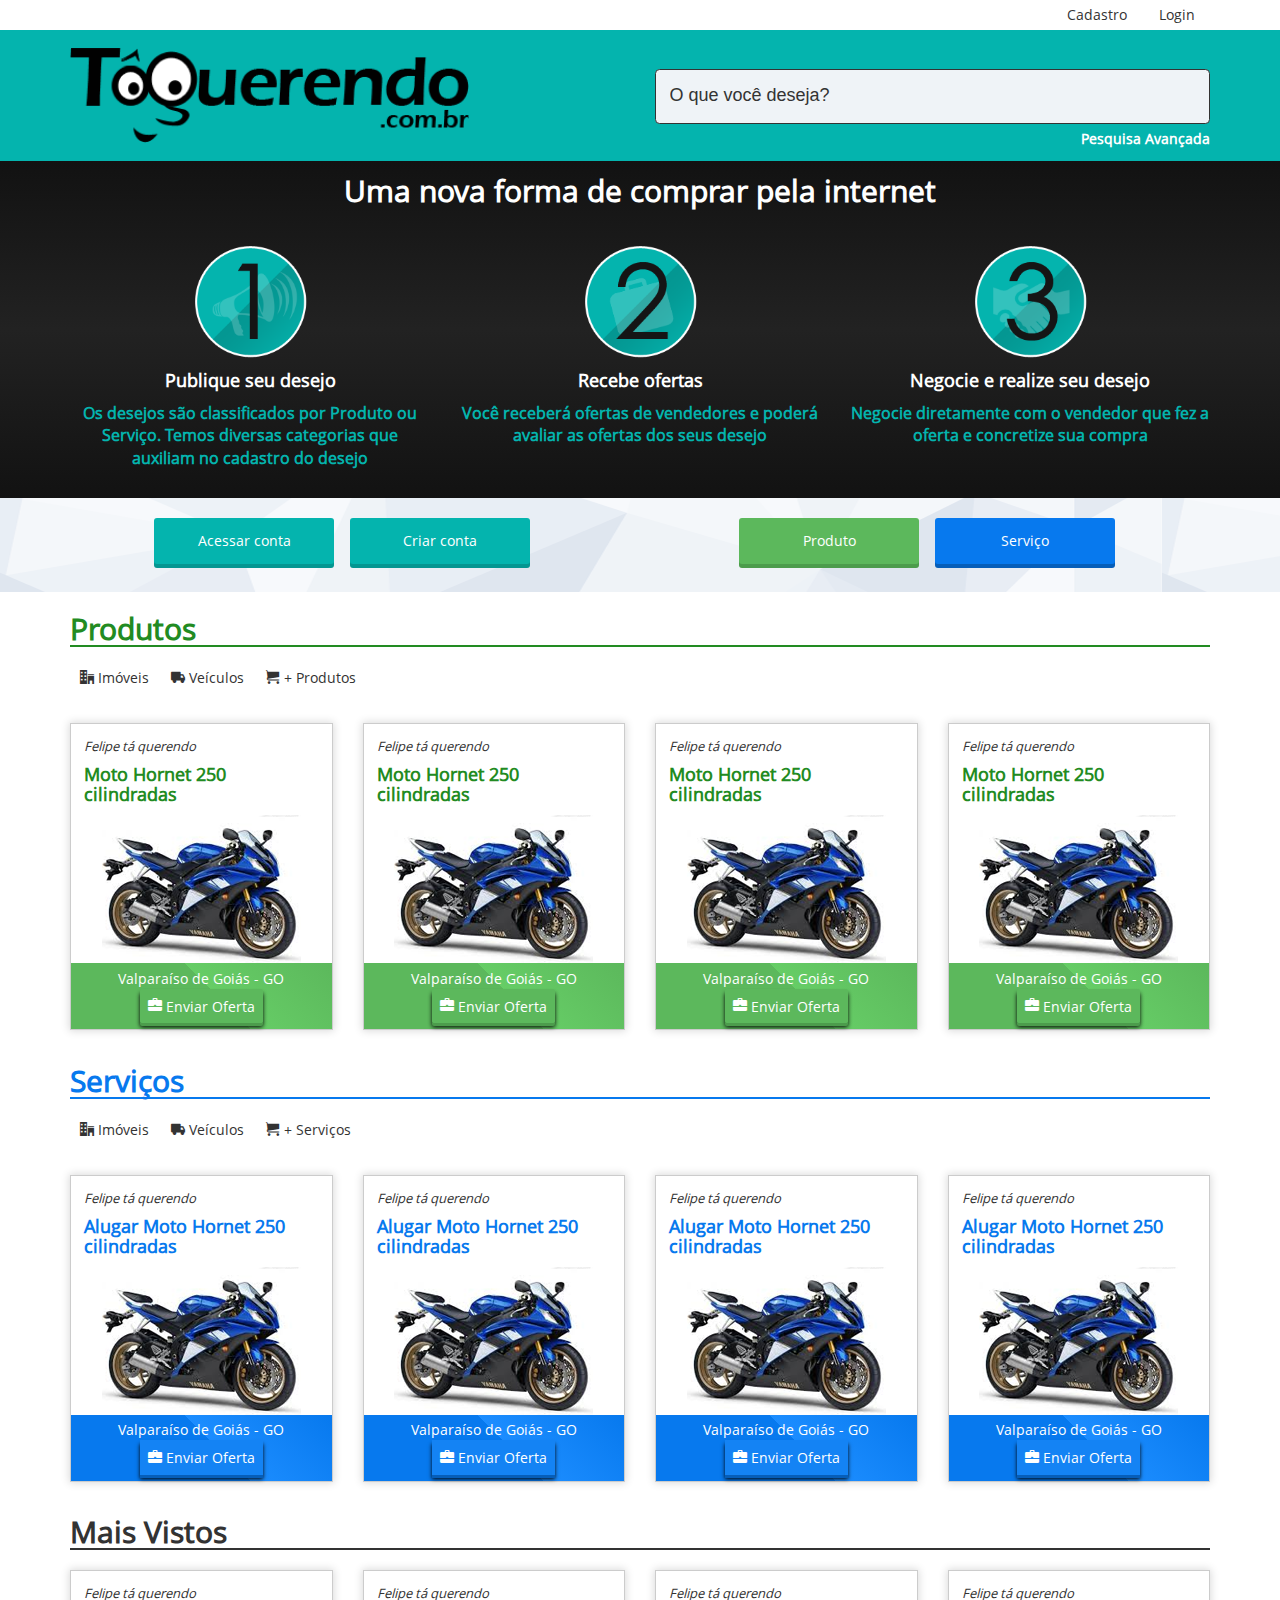
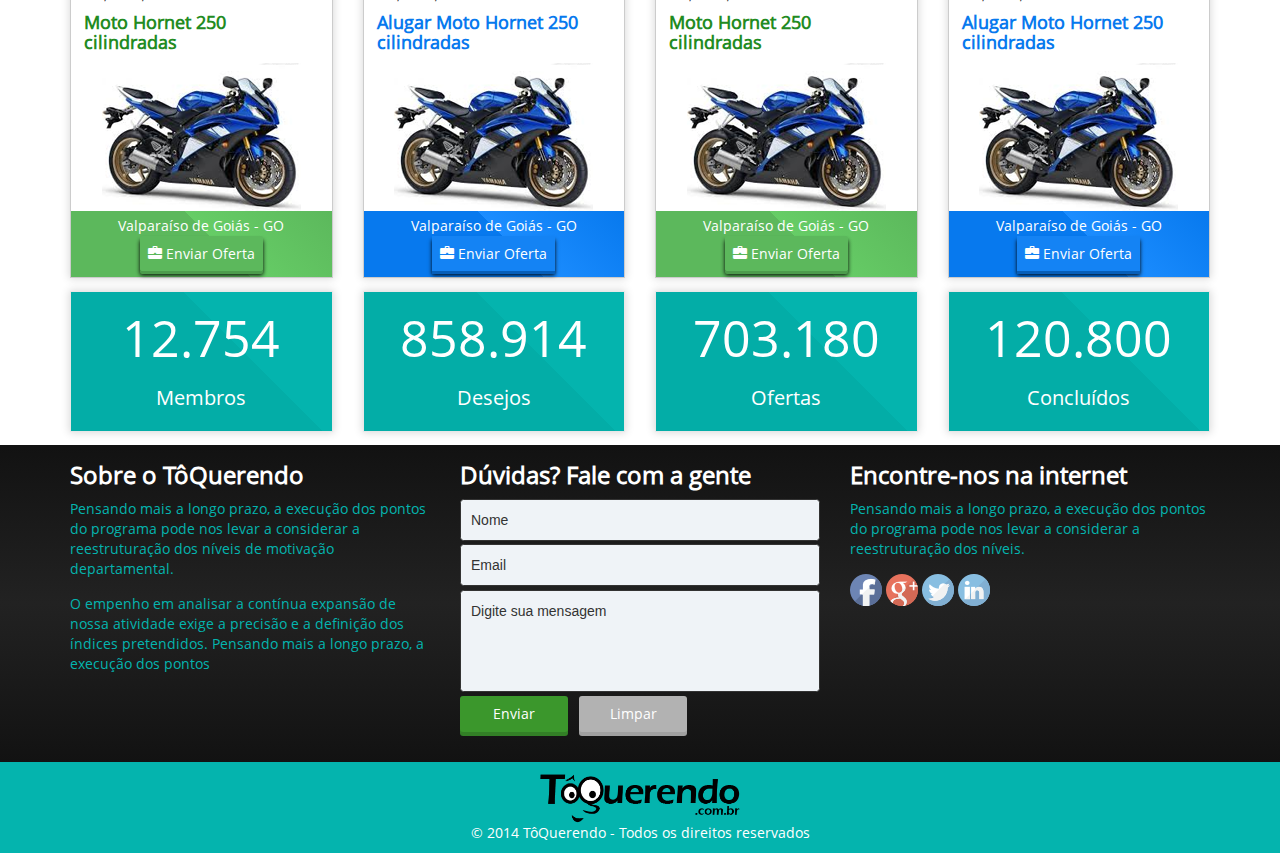
==== commit 75b81338: "alterações 15/10" ====
--- a/index.html
+++ b/index.html
@@ -31,8 +31,7 @@
 			</div>
 			<!-- fim topBar container -->
 			
-			<div class="container">	
-							
+			<div class="container">								
 				<div class="row">				
 					<div class="col-md-6">
 						<a href="index.html"><img class="brand" src="img/logo.png"/></a>
@@ -41,8 +40,7 @@
 				         <div class="pesquisa">
 							<input type="text" name="pesquisa" placeholder="O que você deseja?"/>
 							<a class="pesquisa-avancada" href="resultados.html">Pesquisa Avançada</a>
-						 </div>
-						 
+						 </div>						 
 					</div>
 				</div>										
 			</div>
@@ -112,7 +110,7 @@
 							<div class="img-item"><a href="page-item.html"><img src="img/moto.png"/></a></div>
 							<div class="rodape-item rodape-prod">
 								<p>Valparaíso de Goiás - GO</p>
-								<a class="btn-pro" href="#"><span><i class="glyphicon glyphicon-briefcase"></i></span> Enviar Oferta</a>
+								<p><a class="btn-pro" href="#"><span><i class="glyphicon glyphicon-briefcase"></i></span> Enviar Oferta</a></p>
 							</div>
 						</div>
 					</div>
@@ -123,7 +121,7 @@
 							<div class="img-item"><a href="page-item.html"><img src="img/moto.png"/></a></div>
 							<div class="rodape-item rodape-prod">
 								<p>Valparaíso de Goiás - GO</p>
-								<a class="btn-pro" href="#"><span><i class="glyphicon glyphicon-briefcase"></i></span> Enviar Oferta</a>
+								<p><a class="btn-pro" href="#"><span><i class="glyphicon glyphicon-briefcase"></i></span> Enviar Oferta</a></p>
 							</div>
 						</div>
 					</div>
@@ -134,7 +132,7 @@
 							<div class="img-item"><a href="page-item.html"><img src="img/moto.png"/></a></div>
 							<div class="rodape-item rodape-prod">
 								<p>Valparaíso de Goiás - GO</p>
-								<a class="btn-pro" href="#"><span><i class="glyphicon glyphicon-briefcase"></i></span> Enviar Oferta</a>
+								<p><a class="btn-pro" href="#"><span><i class="glyphicon glyphicon-briefcase"></i></span> Enviar Oferta</a></p>
 							</div>
 						</div>
 					</div>
@@ -145,7 +143,7 @@
 							<div class="img-item"><a href="page-item.html"><img src="img/moto.png"/></a></div>
 							<div class="rodape-item rodape-prod">
 								<p>Valparaíso de Goiás - GO</p>
-								<a class="btn-pro" href="#"><span><i class="glyphicon glyphicon-briefcase"></i></span> Enviar Oferta</a>
+								<p><a class="btn-pro" href="#"><span><i class="glyphicon glyphicon-briefcase"></i></span> Enviar Oferta</a></p>
 							</div>
 						</div>
 					</div>
@@ -169,40 +167,40 @@
 								<div class="img-item"><a href="page-item.html"><img src="img/moto.png"/></a></div>
 								<div class="rodape-item rodape-serv">
 									<p>Valparaíso de Goiás - GO</p>
-									<a class="btn-ser" href="#"><span><i class="glyphicon glyphicon-briefcase"></i></span> Enviar Oferta</a>
-								</div>
-							</div>
-						</div>
-						<div class="col-md-3 itens colunas-desejos">
-							<div class="item item-serv">
-								<p class="user-item">Felipe tá querendo</p>
-								<h4 class="servicos">Alugar Moto Hornet 250 cilindradas</h4>
-								<div class="img-item"><a href="page-item.html"><img src="img/moto.png"/></a></div>
-								<div class="rodape-item rodape-serv">
-									<p>Valparaíso de Goiás - GO</p>
-									<a class="btn-ser" href="#"><span><i class="glyphicon glyphicon-briefcase"></i></span> Enviar Oferta</a>
-								</div>
-							</div>
-						</div>
-						<div class="col-md-3 itens colunas-desejos">
-							<div class="item item-serv">
-								<p class="user-item">Felipe tá querendo</p>
-								<h4 class="servicos">Alugar Moto Hornet 250 cilindradas</h4>
-								<div class="img-item"><a href="page-item.html"><img src="img/moto.png"/></a></div>
-								<div class="rodape-item rodape-serv">
-									<p>Valparaíso de Goiás - GO</p>
-									<a class="btn-ser" href="#"><span><i class="glyphicon glyphicon-briefcase"></i></span> Enviar Oferta</a>
-								</div>
-							</div>
-						</div>
-						<div class="col-md-3 itens colunas-desejos">
-							<div class="item item-serv">
-								<p class="user-item">Felipe tá querendo</p>
-								<h4 class="servicos">Alugar Moto Hornet 250 cilindradas</h4>
-								<div class="img-item"><a href="page-item.html"><img src="img/moto.png"/></a></div>
-								<div class="rodape-item rodape-serv">
-									<p>Valparaíso de Goiás - GO</p>
-									<a class="btn-ser" href="#"><span><i class="glyphicon glyphicon-briefcase"></i></span> Enviar Oferta</a>
+									<p><a class="btn-ser" href="#"><span><i class="glyphicon glyphicon-briefcase"></i></span> Enviar Oferta</a></p>
+								</div>
+							</div>
+						</div>
+						<div class="col-md-3 itens colunas-desejos">
+							<div class="item item-serv">
+								<p class="user-item">Felipe tá querendo</p>
+								<h4 class="servicos">Alugar Moto Hornet 250 cilindradas</h4>
+								<div class="img-item"><a href="page-item.html"><img src="img/moto.png"/></a></div>
+								<div class="rodape-item rodape-serv">
+									<p>Valparaíso de Goiás - GO</p>
+									<p><a class="btn-ser" href="#"><span><i class="glyphicon glyphicon-briefcase"></i></span> Enviar Oferta</a></p>
+								</div>
+							</div>
+						</div>
+						<div class="col-md-3 itens colunas-desejos">
+							<div class="item item-serv">
+								<p class="user-item">Felipe tá querendo</p>
+								<h4 class="servicos">Alugar Moto Hornet 250 cilindradas</h4>
+								<div class="img-item"><a href="page-item.html"><img src="img/moto.png"/></a></div>
+								<div class="rodape-item rodape-serv">
+									<p>Valparaíso de Goiás - GO</p>
+									<p><a class="btn-ser" href="#"><span><i class="glyphicon glyphicon-briefcase"></i></span> Enviar Oferta</a></p>
+								</div>
+							</div>
+						</div>
+						<div class="col-md-3 itens colunas-desejos">
+							<div class="item item-serv">
+								<p class="user-item">Felipe tá querendo</p>
+								<h4 class="servicos">Alugar Moto Hornet 250 cilindradas</h4>
+								<div class="img-item"><a href="page-item.html"><img src="img/moto.png"/></a></div>
+								<div class="rodape-item rodape-serv">
+									<p>Valparaíso de Goiás - GO</p>
+									<p><a class="btn-ser" href="#"><span><i class="glyphicon glyphicon-briefcase"></i></span> Enviar Oferta</a></p>
 								</div>
 							</div>
 						</div>
@@ -221,18 +219,18 @@
 								<div class="img-item"><a href="page-item.html"><img src="img/moto.png"/></a></div>
 								<div class="rodape-item rodape-prod">
 									<p>Valparaíso de Goiás - GO</p>
-									<a class="btn-pro" href="#"><span><i class="glyphicon glyphicon-briefcase"></i></span> Enviar Oferta</a>
-								</div>
-							</div>
-						</div>
-						<div class="col-md-3 itens colunas-desejos">
-							<div class="item item-serv">
-								<p class="user-item">Felipe tá querendo</p>
-								<h4 class="servicos">Alugar Moto Hornet 250 cilindradas</h4>
-								<div class="img-item"><a href="page-item.html"><img src="img/moto.png"/></a></div>
-								<div class="rodape-item rodape-serv">
-									<p>Valparaíso de Goiás - GO</p>
-									<a class="btn-ser" href="#"><span><i class="glyphicon glyphicon-briefcase"></i></span> Enviar Oferta</a>
+									<p><a class="btn-pro" href="#"><span><i class="glyphicon glyphicon-briefcase"></i></span> Enviar Oferta</a></p>
+								</div>
+							</div>
+						</div>
+						<div class="col-md-3 itens colunas-desejos">
+							<div class="item item-serv">
+								<p class="user-item">Felipe tá querendo</p>
+								<h4 class="servicos">Alugar Moto Hornet 250 cilindradas</h4>
+								<div class="img-item"><a href="page-item.html"><img src="img/moto.png"/></a></div>
+								<div class="rodape-item rodape-serv">
+									<p>Valparaíso de Goiás - GO</p>
+									<p><a class="btn-ser" href="#"><span><i class="glyphicon glyphicon-briefcase"></i></span> Enviar Oferta</a></p>
 								</div>
 							</div>
 						</div>
@@ -243,18 +241,18 @@
 								<div class="img-item"><a href="page-item.html"><img src="img/moto.png"/></a></div>
 								<div class="rodape-item rodape-prod">
 									<p>Valparaíso de Goiás - GO</p>
-									<a class="btn-pro" href="#"><span><i class="glyphicon glyphicon-briefcase"></i></span> Enviar Oferta</a>
-								</div>
-							</div>
-						</div>
-						<div class="col-md-3 itens colunas-desejos">
-							<div class="item item-serv">
-								<p class="user-item">Felipe tá querendo</p>
-								<h4 class="servicos">Alugar Moto Hornet 250 cilindradas</h4>
-								<div class="img-item"><a href="page-item.html"><img src="img/moto.png"/></a></div>
-								<div class="rodape-item rodape-serv">
-									<p>Valparaíso de Goiás - GO</p>
-									<a class="btn-ser" href="#"><span><i class="glyphicon glyphicon-briefcase"></i></span> Enviar Oferta</a>
+									<p><a class="btn-pro" href="#"><span><i class="glyphicon glyphicon-briefcase"></i></span> Enviar Oferta</a></p>
+								</div>
+							</div>
+						</div>
+						<div class="col-md-3 itens colunas-desejos">
+							<div class="item item-serv">
+								<p class="user-item">Felipe tá querendo</p>
+								<h4 class="servicos">Alugar Moto Hornet 250 cilindradas</h4>
+								<div class="img-item"><a href="page-item.html"><img src="img/moto.png"/></a></div>
+								<div class="rodape-item rodape-serv">
+									<p>Valparaíso de Goiás - GO</p>
+									<p><a class="btn-ser" href="#"><span><i class="glyphicon glyphicon-briefcase"></i></span> Enviar Oferta</a></p>
 								</div>
 							</div>
 						</div>
--- a/css/toquerendo.css
+++ b/css/toquerendo.css
@@ -304,6 +304,9 @@
 .checkbox-pesquisa{
 	padding-top:25px;
 }
+.align-esquerda{
+	text-align:left;
+}
 .padding-top-20{
 	padding-top:20px;
 }
@@ -466,17 +469,21 @@
 	margin-top:1%;
 	margin-bottom:1%;
 }
+.nav-pills.produto{
+	margin-bottom:2%;
+}
 .nav-pills.produto a{	
 	border-bottom: 2px solid #FFF;
 	color: #333;
 	display:block;
-	padding:10px;
+	padding:10px;	
 }
 .nav-pills.produto a:hover{
 	background:#FFF;
 	color: #228B22;
 	display:block;
 	border-bottom: 2px solid #228B22;
+	text-decoration:none;
 }
 .nav-pills.produto > li.active > a{
 	background:#FFF;
@@ -507,6 +514,7 @@
 	color: #0779ee;
 	display:block;
 	border-bottom: 2px solid #0779ee;
+	text-decoration:none;
 }
 .nav-pills.servicos > li.active > a{
 	background:#FFF;
@@ -524,7 +532,12 @@
 .item-prod:hover{
 	border: 1px solid #5cb85c;
 }
-
+.item a{
+	color: #FFF;
+}
+.item a:hover{
+	color: #333;
+}
 .item h4{
 	padding-left:5%;
 	padding-right:5%;
@@ -547,11 +560,12 @@
 .rodape-item{
 	color:#FFF;
 	text-align:center;
-	padding-bottom:7%;
+	padding-bottom:2%;
 	padding-top:2%;
 }
 .rodape-item p{
 	margin-bottom:3%;
+	margin-top: 0%;
 }
 .produto{
 	color: #228B22;
@@ -582,7 +596,10 @@
     background: linear-gradient(45deg,  rgba(92,184,92,1) 0%,rgba(92,184,92,1) 55%,rgba(102,205,102,1) 55%,rgba(92,184,92,1) 100%); /* W3C */
     filter: progid:DXImageTransform.Microsoft.gradient( startColorstr='#5cb85c', endColorstr='#5cb85c',GradientType=1 ); /* IE6-9 fallback on horizontal gradient */ 
 }
-
+.rodape-desejos{
+	text-align:left;
+	padding-left:15px;
+}
 .servicos{
 	color:#0779ee;
 }
@@ -713,19 +730,60 @@
 }
 
 .tab-item{
-	border-bottom:1px solid #228B22;
-	border-left:1px solid #228B22;
-	border-right:1px solid #228B22;
+	border-bottom:1px solid #04b4ae;
+	border-left:1px solid #04b4ae;
+	border-right:1px solid #04b4ae;
 	color:#333;
 }
+.nav-tabs {
+	border-bottom: 1px solid #04b4ae;
+}
+.nav.nav-tabs a{
+	text-decoration:none;
+}
 .nav-tabs>li>a{
 	color:#FFF;
 	background:#04b4ae;
+
 }
 .nav-tabs>li>a:hover{
 	color:#333;
-	background:#E7E7E7;
-}
+	background:#eff3f7;
+	border: 1px solid transparent;
+	border-bottom-color: #04b4ae;
+	text-decoration:none;
+}
+.nav-tabs>li.active>a, .nav-tabs>li.active>a:hover, .nav-tabs>li.active>a:focus {
+	color: #333;
+	cursor: default;
+	background-color: #fff;
+	border: 1px solid #04b4ae;
+	border-bottom-color: transparent;
+}
+/****** tab produto *********/
+.tab-item.produto{
+	border-bottom:1px solid #5cb85c;
+	border-left:1px solid #5cb85c;
+	border-right:1px solid #5cb85c;
+}
+.nav-tabs.produto {
+	border-bottom: 1px solid #5cb85c;
+}
+.nav-tabs>li>a{
+	background:#5cb85c;
+}
+.nav-tabs.produto>li>a:hover{
+	border-bottom-color: #5cb85c;
+	text-decoration:none;
+}
+.nav-tabs.produto>li.active>a, .nav-tabs>li.active>a:hover, .nav-tabs>li.active>a:focus {
+	color: #5cb85c;
+	border: 1px solid #5cb85c;
+	border-bottom-color: transparent;
+}
+
+
+
 .list{
 	list-style:none;
 	padding:3%;
@@ -904,10 +962,8 @@
 	}
 	p.passos{
 		font-size:13px;
-		text-align:left;
-	}
-	 h4.passos{
-		text-align:left;
+		width:80%;
+		margin:0 auto;
 	}
 }
 	
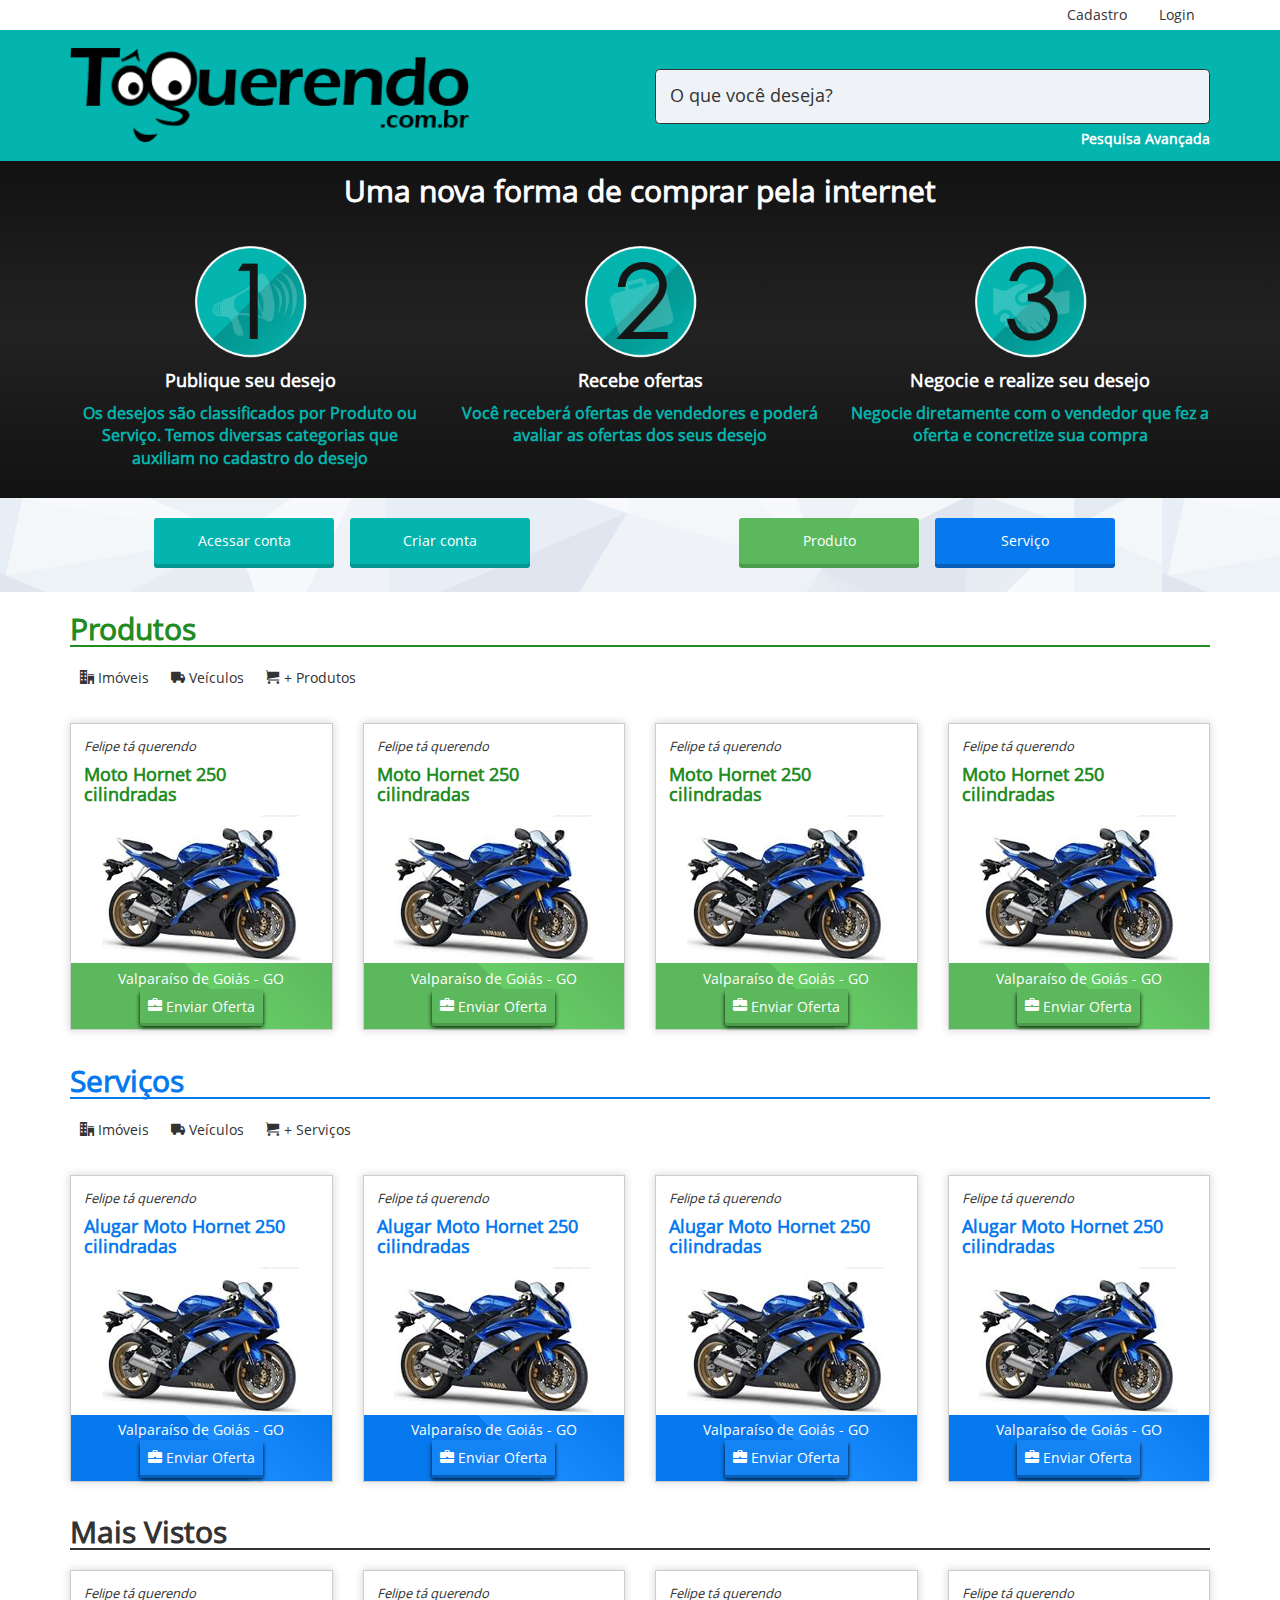
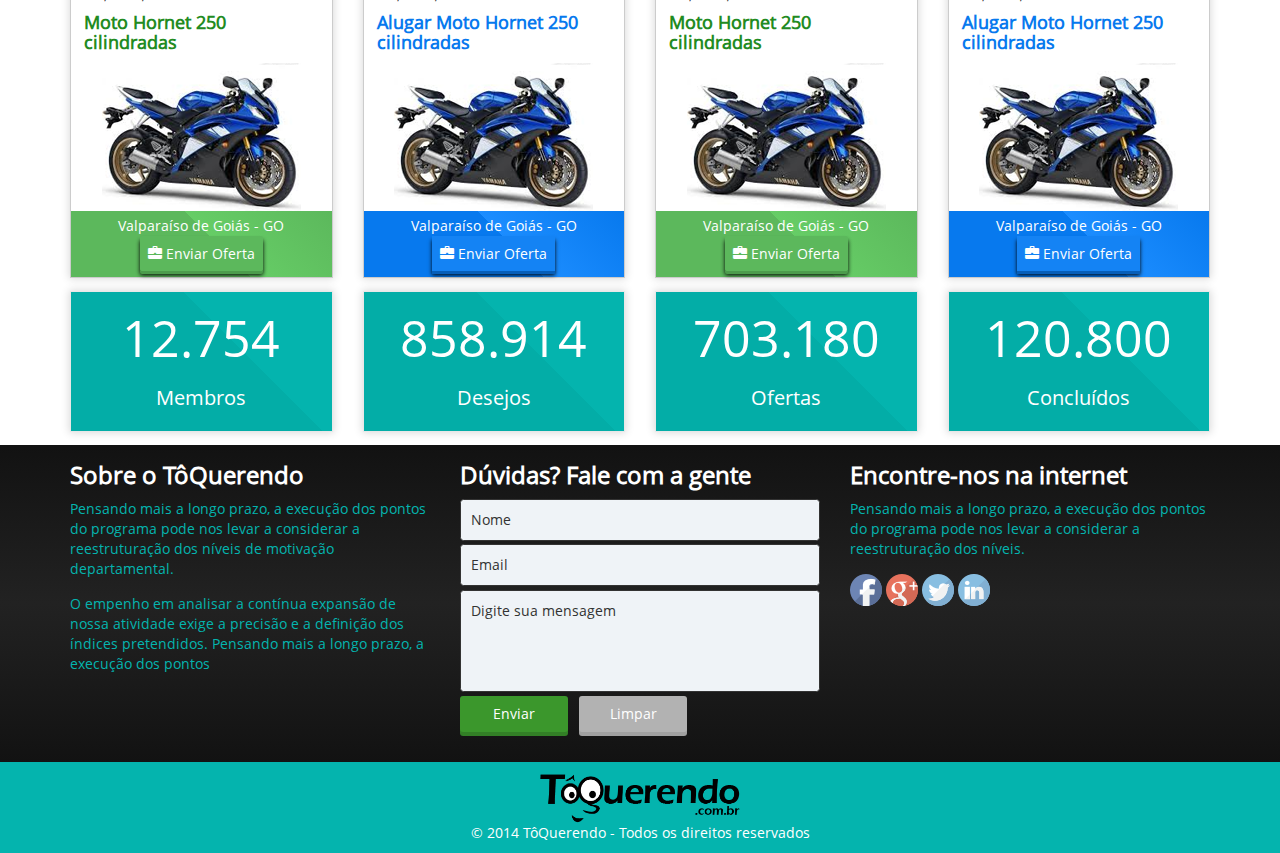
==== commit 9c9ead9f: "tabs e minhas ofertas" ====
--- a/index.html
+++ b/index.html
@@ -164,40 +164,40 @@
 							<div class="item item-serv">
 								<p class="user-item">Felipe tá querendo</p>
 								<h4 class="servicos">Alugar Moto Hornet 250 cilindradas</h4>
-								<div class="img-item"><a href="page-item.html"><img src="img/moto.png"/></a></div>
-								<div class="rodape-item rodape-serv">
-									<p>Valparaíso de Goiás - GO</p>
-									<p><a class="btn-ser" href="#"><span><i class="glyphicon glyphicon-briefcase"></i></span> Enviar Oferta</a></p>
-								</div>
-							</div>
-						</div>
-						<div class="col-md-3 itens colunas-desejos">
-							<div class="item item-serv">
-								<p class="user-item">Felipe tá querendo</p>
-								<h4 class="servicos">Alugar Moto Hornet 250 cilindradas</h4>
-								<div class="img-item"><a href="page-item.html"><img src="img/moto.png"/></a></div>
-								<div class="rodape-item rodape-serv">
-									<p>Valparaíso de Goiás - GO</p>
-									<p><a class="btn-ser" href="#"><span><i class="glyphicon glyphicon-briefcase"></i></span> Enviar Oferta</a></p>
-								</div>
-							</div>
-						</div>
-						<div class="col-md-3 itens colunas-desejos">
-							<div class="item item-serv">
-								<p class="user-item">Felipe tá querendo</p>
-								<h4 class="servicos">Alugar Moto Hornet 250 cilindradas</h4>
-								<div class="img-item"><a href="page-item.html"><img src="img/moto.png"/></a></div>
-								<div class="rodape-item rodape-serv">
-									<p>Valparaíso de Goiás - GO</p>
-									<p><a class="btn-ser" href="#"><span><i class="glyphicon glyphicon-briefcase"></i></span> Enviar Oferta</a></p>
-								</div>
-							</div>
-						</div>
-						<div class="col-md-3 itens colunas-desejos">
-							<div class="item item-serv">
-								<p class="user-item">Felipe tá querendo</p>
-								<h4 class="servicos">Alugar Moto Hornet 250 cilindradas</h4>
-								<div class="img-item"><a href="page-item.html"><img src="img/moto.png"/></a></div>
+								<div class="img-item"><a href="page-item-l.html"><img src="img/moto.png"/></a></div>
+								<div class="rodape-item rodape-serv">
+									<p>Valparaíso de Goiás - GO</p>
+									<p><a class="btn-ser" href="#"><span><i class="glyphicon glyphicon-briefcase"></i></span> Enviar Oferta</a></p>
+								</div>
+							</div>
+						</div>
+						<div class="col-md-3 itens colunas-desejos">
+							<div class="item item-serv">
+								<p class="user-item">Felipe tá querendo</p>
+								<h4 class="servicos">Alugar Moto Hornet 250 cilindradas</h4>
+								<div class="img-item"><a href="page-item-l.html"><img src="img/moto.png"/></a></div>
+								<div class="rodape-item rodape-serv">
+									<p>Valparaíso de Goiás - GO</p>
+									<p><a class="btn-ser" href="#"><span><i class="glyphicon glyphicon-briefcase"></i></span> Enviar Oferta</a></p>
+								</div>
+							</div>
+						</div>
+						<div class="col-md-3 itens colunas-desejos">
+							<div class="item item-serv">
+								<p class="user-item">Felipe tá querendo</p>
+								<h4 class="servicos">Alugar Moto Hornet 250 cilindradas</h4>
+								<div class="img-item"><a href="page-item-l.html"><img src="img/moto.png"/></a></div>
+								<div class="rodape-item rodape-serv">
+									<p>Valparaíso de Goiás - GO</p>
+									<p><a class="btn-ser" href="#"><span><i class="glyphicon glyphicon-briefcase"></i></span> Enviar Oferta</a></p>
+								</div>
+							</div>
+						</div>
+						<div class="col-md-3 itens colunas-desejos">
+							<div class="item item-serv">
+								<p class="user-item">Felipe tá querendo</p>
+								<h4 class="servicos">Alugar Moto Hornet 250 cilindradas</h4>
+								<div class="img-item"><a href="page-item-l.html"><img src="img/moto.png"/></a></div>
 								<div class="rodape-item rodape-serv">
 									<p>Valparaíso de Goiás - GO</p>
 									<p><a class="btn-ser" href="#"><span><i class="glyphicon glyphicon-briefcase"></i></span> Enviar Oferta</a></p>
--- a/css/toquerendo.css
+++ b/css/toquerendo.css
@@ -155,7 +155,7 @@
     border-radius: .25em;
     border:1px solid #333;
     color:#333;
-    font-family: Helvetica, sans-serif;
+    font-family: "open_sansregular", Helvetica, sans-serif;
     font-size:18px;
     padding:.75em;
 	margin-bottom:1%;
@@ -172,6 +172,7 @@
 	box-shadow: 0px 4px 0px #049691;
 	color: #FFF;
 	font-size:1em;
+	font-family: "open_sansregular", Helvetica, sans-serif;
 	width: 180px;
 	padding:12px;
 	margin-bottom:5%;
@@ -193,11 +194,13 @@
 }
 textarea{
 	resize:none;
+	font-family: "open_sansregular", Helvetica, sans-serif;
 }
 label {
 	display:block;
 	max-width: 100%;
 	margin-bottom: 5px;
+	font-family: "open_sansregular", Helvetica, sans-serif;
 	font-weight: normal;
 	font-size:18px;
 	color: #333;
@@ -769,7 +772,7 @@
 .nav-tabs.produto {
 	border-bottom: 1px solid #5cb85c;
 }
-.nav-tabs>li>a{
+.nav-tabs.produto>li>a{
 	background:#5cb85c;
 }
 .nav-tabs.produto>li>a:hover{
@@ -780,9 +783,31 @@
 	color: #5cb85c;
 	border: 1px solid #5cb85c;
 	border-bottom-color: transparent;
-}
-
-
+	background:#FFF;
+}
+
+/****** tab servicos *********/
+.tab-item.servicos{
+	border-bottom:1px solid #0779ee;
+	border-left:1px solid #0779ee;
+	border-right:1px solid #0779ee;
+}
+.nav-tabs.servicos{
+	border-bottom: 1px solid #0779ee;
+}
+.nav-tabs.servicos>li>a{
+	background:#0779ee;
+}
+.nav-tabs.servicos>li>a:hover{
+	border-bottom-color: #0779ee;
+	text-decoration:none;
+}
+.nav-tabs.servicos>li.active>a, .nav-tabs.servicos>li.active>a:hover, .nav-tabs.servicos>li.active.servicos>a:focus {
+	color:#0779ee;
+	border: 1px solid #0779ee;
+	border-bottom-color: transparent;
+	background:#FFF;
+}
 
 .list{
 	list-style:none;
